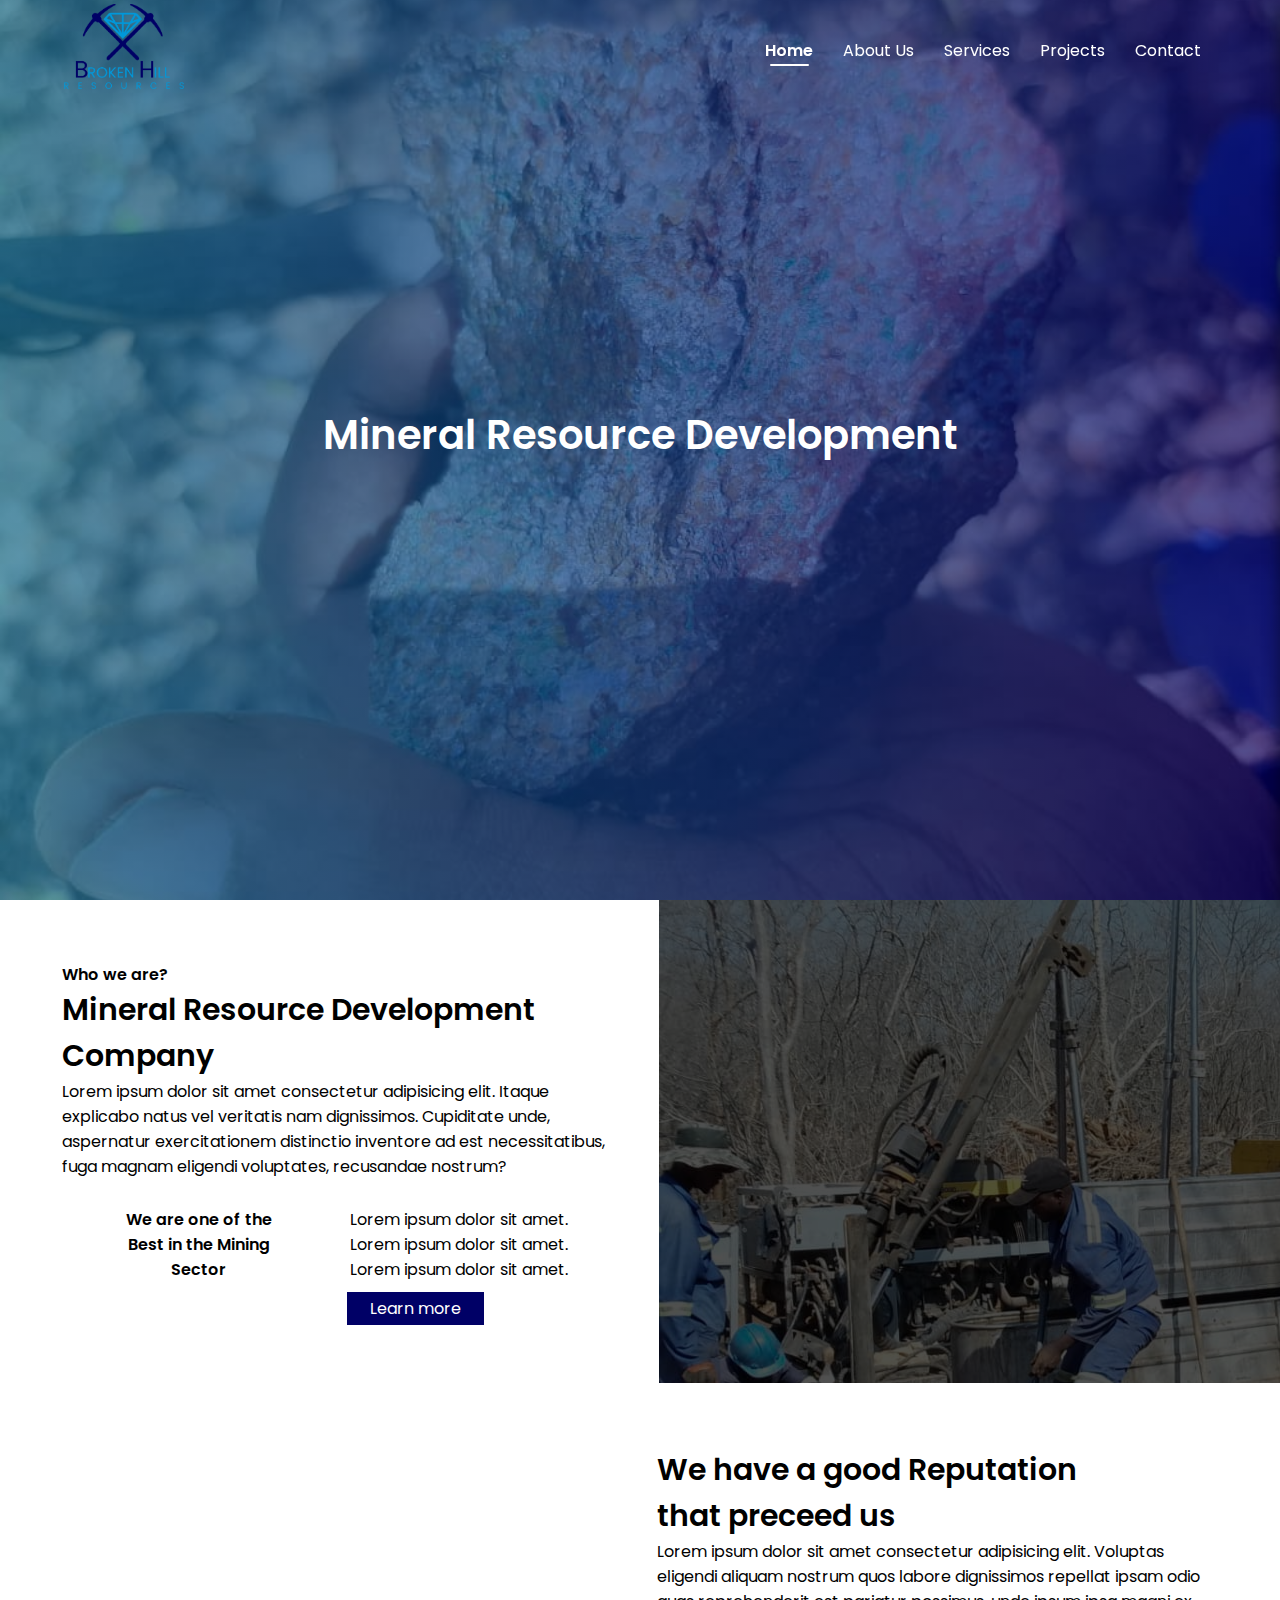
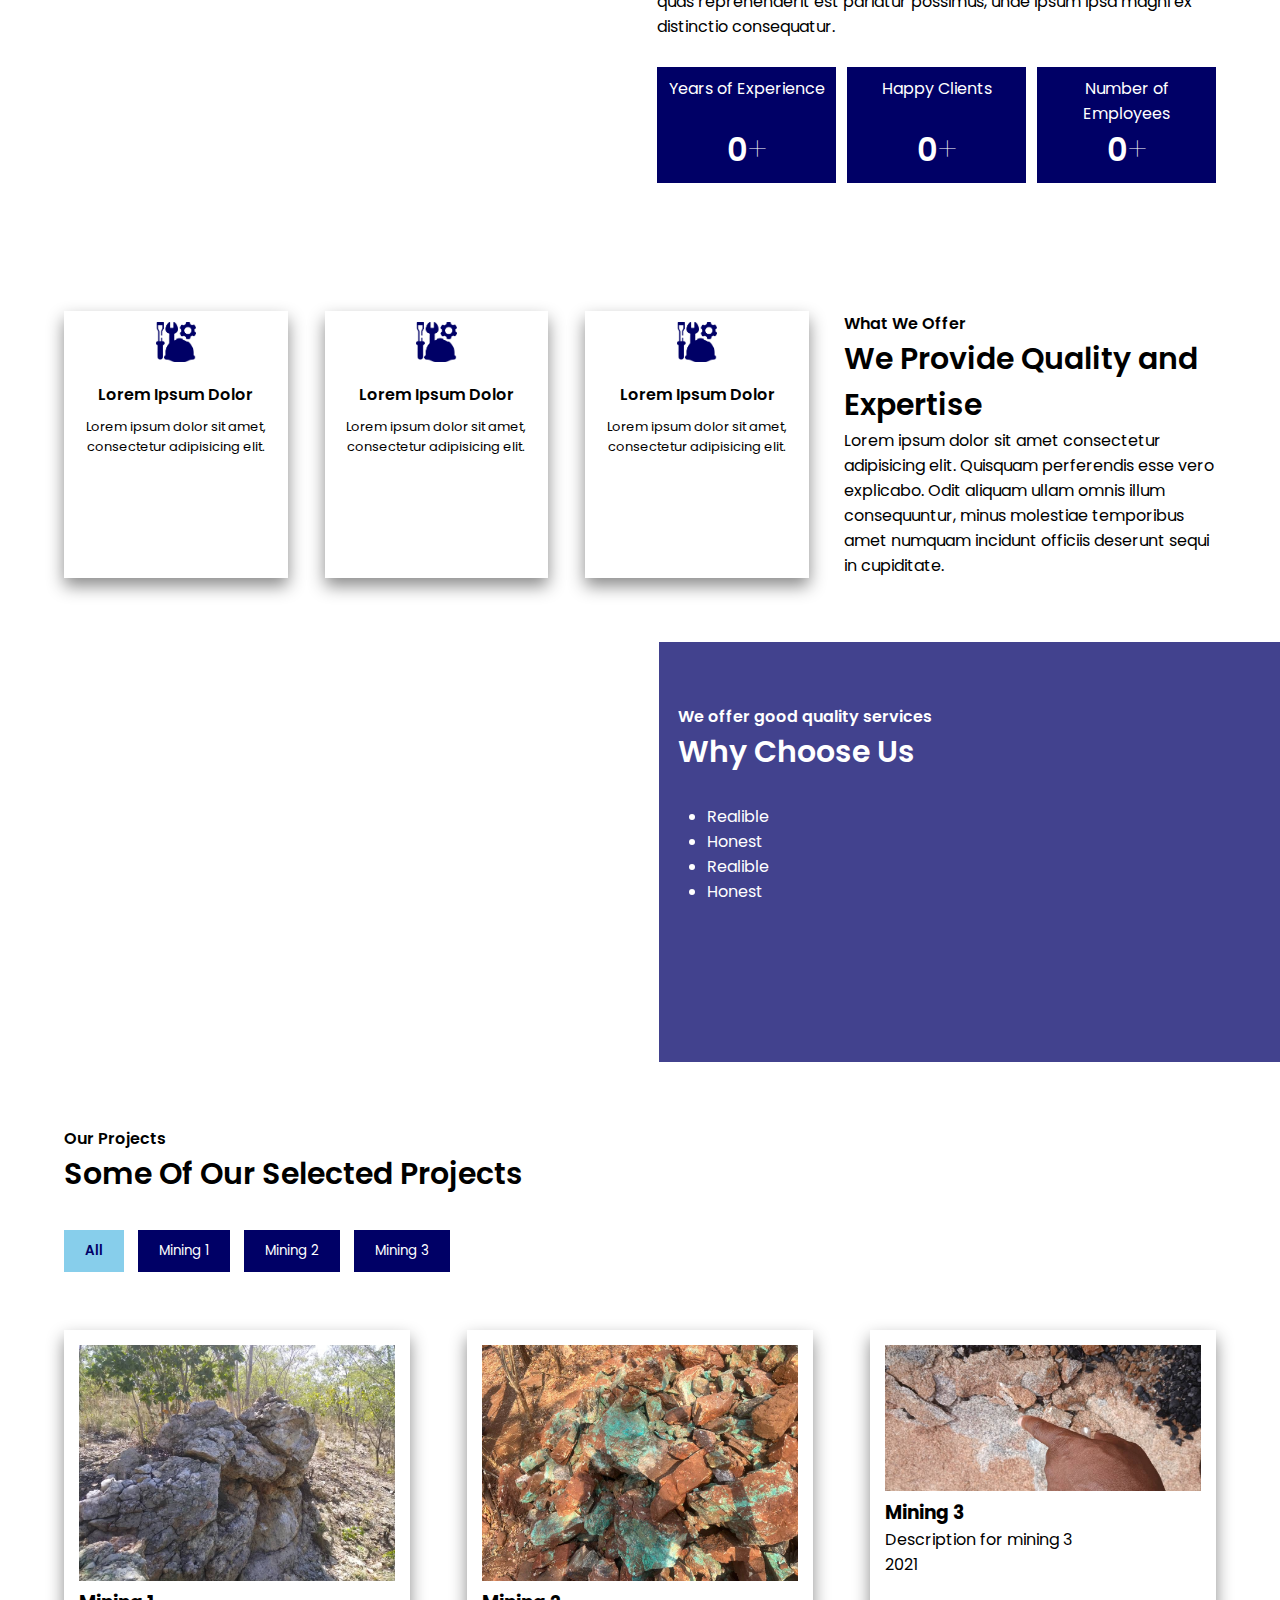
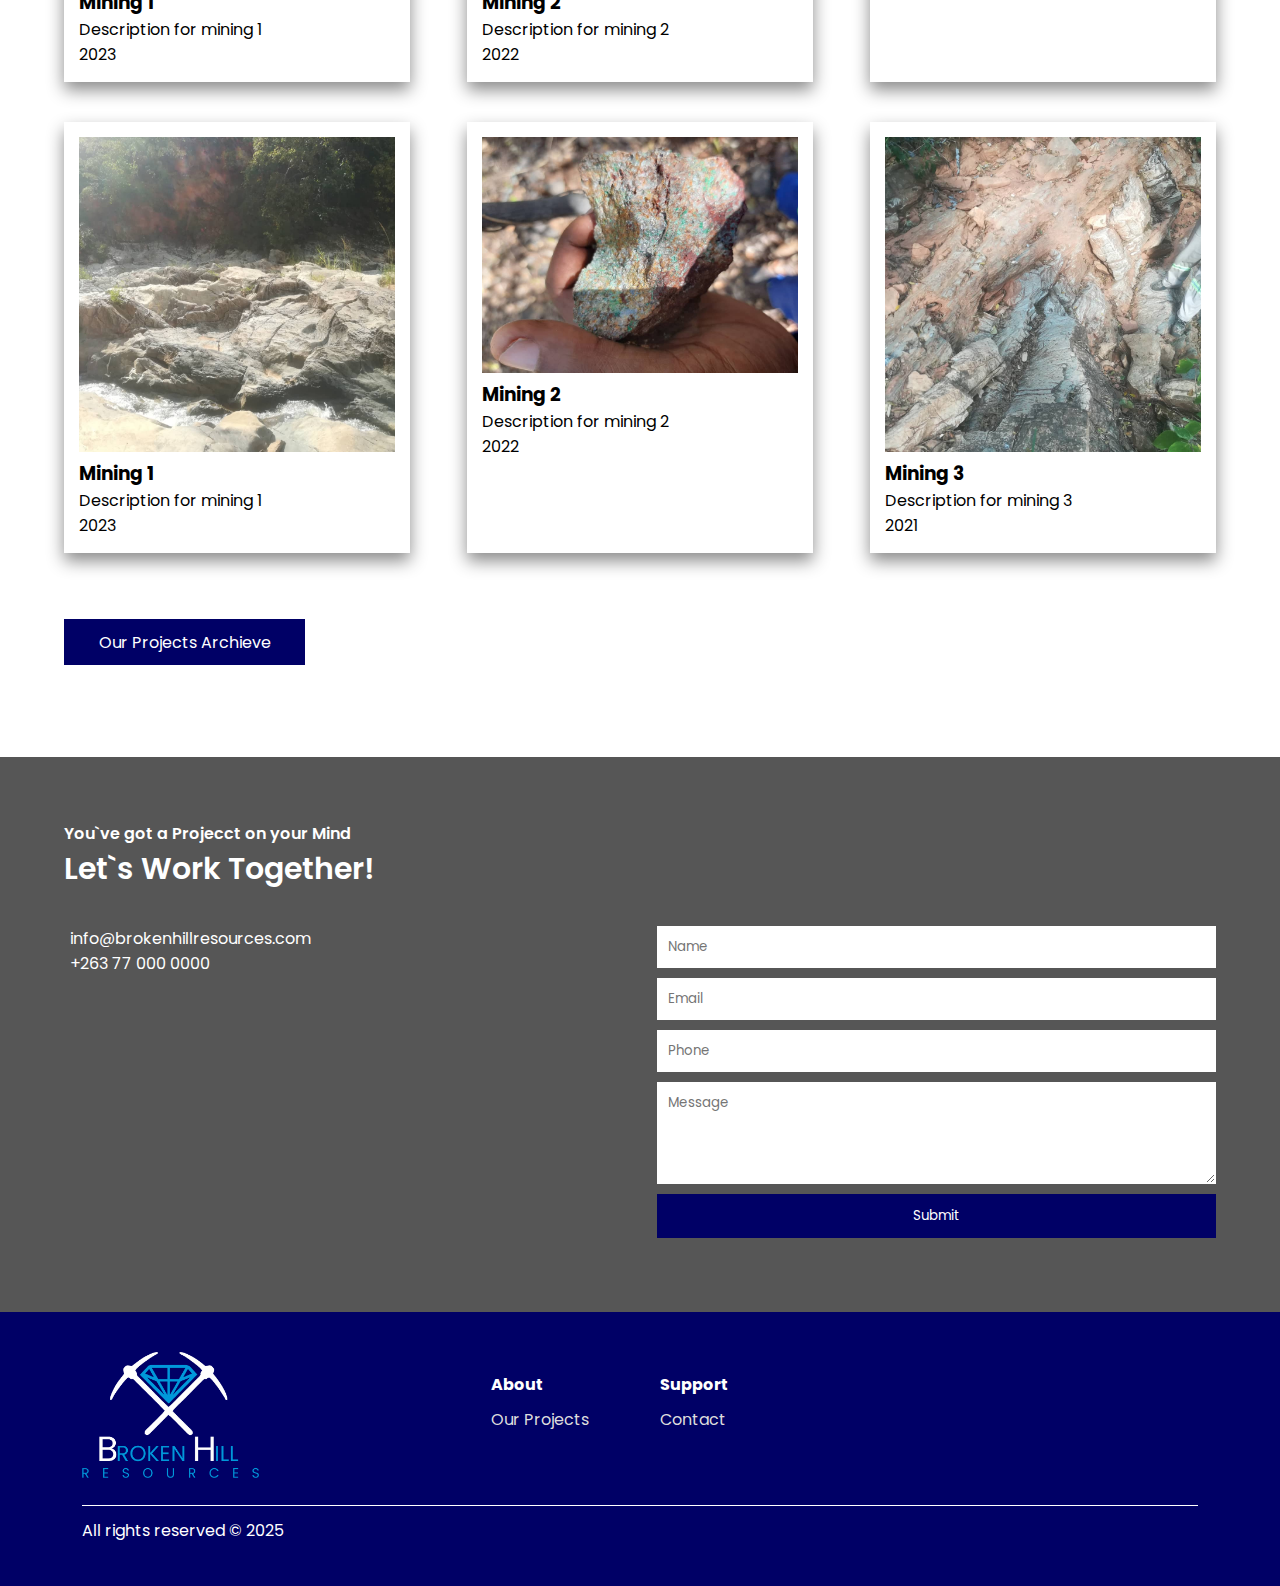
==== index.html @ bfe9fa20 "Initial commit" ====
<!DOCTYPE html>
<html lang="en">
<head>
    <meta charset="UTF-8">
    <meta name="viewport" content="width=device-width, initial-scale=1.0">
    <title>Broken Hill Resources</title>
    <link rel="stylesheet" href="./stylesheets/style.css">
    <link rel="stylesheet" href="https://cdnjs.cloudflare.com/ajax/libs/font-awesome/6.5.2/css/all.min.css" integrity="sha512-SnH5WK+bZxgPHs44uWIX+LLJAJ9/2PkPKZ5QiAj6Ta86w+fsb2TkcmfRyVX3pBnMFcV7oQPJkl9QevSCWr3W6A==" crossorigin="anonymous" referrerpolicy="no-referrer" />
    <link href="https://fonts.googleapis.com/css2?family=Poppins:ital,wght@0,100;0,200;0,300;0,400;0,500;0,600;0,700;0,800;0,900;1,100;1,200;1,300;1,400;1,500;1,600;1,700;1,800;1,900&display=swap" rel="stylesheet">
</head>
<body>
    <!-- Pre-Loader -->
    <div id="preloader">
        <div class="pulse"></div>
    </div>

    <!-- Navigation Bar -->
    <header>
        <div class="logo"><a href="./index.html"><img class="logo_img" src="./assets/images/Brocken Hills Resources-2.png" alt=""></a></div>
            <ul class="main_nav">
                <li><a href="./index.html" class="active_nav">Home</a></li>
                <li><a href="./about.html">About Us</a></li>
                <li><a href="./services.html">Services</a></li>
                <li><a href="./projects.html">Projects</a></li>
                <li><a href="./contact.html">Contact</a></li>
            </ul>
            <!-- Off Screen Menu -->
             <div class="offScreenMenu">
                <ul>
                    <li><a href="./index.html" class="active_nav_ham">Home</a></li>
                    &nbsp;
                    <li><a href="./about.html">About Us</a></li>
                    &nbsp;
                    <li><a href="./services.html">Services</a></li>
                    &nbsp;
                    <li><a href="./projects.html">Projects</a></li>
                    &nbsp;
                    <li><a href="./contact.html">Contact</a></li>
                </ul>
             </div>
            <!-- Ham Menu Icon-->
            <div class="menu">
                <span></span>
                <span></span>
                <span></span>
            </div>
    </header>

    <!-- Hero Section -->
    <section class="home">
        <div class="overlay"></div>
        <img decoding="async" class="img-slide active" src="./assets/images/IMG-20250130-WA0073.jpg" >
        <img decoding="async" class="img-slide" src="./assets/images/IMG-20250130-WA0062.jpg" >
        <img decoding="async" class="img-slide" src="./assets/images/IMG-20250130-WA0053.jpg" >
        
        <div class="home_text_container">
            <p class="hero_par_head">Mineral Resource Development</p>
        </div>

        <div class="media-icons">
            <a href="#"><i class="fa-brands fa-square-facebook"></i></a>
            <a href="#"><i class="fa-brands fa-square-instagram"></i></a>
            <a href="#"><i class="fa-brands fa-square-x-twitter"></i></a>
            <a href="#"><i class="fa-brands fa-linkedin"></i></a>
        </div>
        <div class="slider-navigation">
            <div class="nav-btn active"></div>
            <div class="nav-btn"></div>
            <div class="nav-btn"></div>
        </div>
    </section>

    <!-- About Us -->
    <section id="about_section">
            <div class="about_grid_container">
                <div class="about_text_container">
                    <p class="about_head">Who we are?</p>
                    <p class="about_big_typo overall_heads">Mineral Resource Development Company</p>
                    <p class="about_brief">Lorem ipsum dolor sit amet consectetur adipisicing elit. Itaque explicabo natus vel veritatis nam dignissimos. Cupiditate unde, aspernatur exercitationem distinctio inventore ad est necessitatibus, fuga magnam eligendi voluptates, recusandae nostrum?</p>
                    <div class="about_about_grid_container">
                        <div class="about_award_container">
                            <i class="fa-solid fa-award"></i>
                            <p class="award_text">We are one of the Best in the Mining Sector</p>
                        </div>
                        <div class="about_about_text_container">
                                <p class="ticked"><i class="fa-solid fa-square-check"></i> Lorem ipsum dolor sit amet.</p>
                                <p class="ticked"><i class="fa-solid fa-square-check"></i> Lorem ipsum dolor sit amet.</p>
                                <p class="ticked ticked_last"><i class="fa-solid fa-square-check"></i> Lorem ipsum dolor sit amet.</p>

                                <a class="about_learn_more" href="./about.html">Learn more</a>
                        </div>
                    </div>
                </div>
                <div class="about_image_container">
                    <div class="overlay_about_image"></div>
                </div>
            </div>


            <!-- Reputation -->
             <div class="reputation_container">
                <div class="reputation_grid_container">
                    <div class="reputation_locations_container">
                        <img src="./assets/images/World Map.png" alt="">
                    </div>
                    <div class="reputation_text_container">
                        <p class="reputation_head overall_heads">We have a good Reputation that preceed us</p>
                        <p class="reputation_par">Lorem ipsum dolor sit amet consectetur adipisicing elit. Voluptas eligendi aliquam nostrum quos labore dignissimos repellat ipsam odio quas reprehenderit est pariatur possimus, unde ipsum ipsa magni ex distinctio consequatur.</p>
                        <!-- Counter -->
                        <div class="counter_container">
                            <div class="years_exp_container counter" data-target="5">
                                <p class="number_head">Years of Experience</p>
                                <p class="number_display"><span class="number_counter">0</span><span class="plus_sign">+</span></p>
                            </div>
                            <div class="happy_clients_container counter" data-target="25">
                                <p class="number_head">Happy Clients</p>
                                <p class="number_display"><span class="number_counter">0</span><span class="plus_sign">+</span></p>
                            </div>
                            <div class="employees_employed_container counter" data-target="5">
                                <p class="number_head">Number of Employees</p>
                                <p class="number_display"><span class="number_counter">0</span><span class="plus_sign">+</span></p>
                            </div>
                        </div>               
                    </div>
                </div>
             </div>
    </section>

    <!-- Services -->
     <section id="services">
       <div class="overall_container">
           <div class="services_grid_container">
               
               <div class="services_text_container to_be_displayed">
                   <p class="services_head">What We Offer</p>
                   <p class="services_big_typo overall_heads">We Provide Quality and Expertise</p>
                   <p class="services_par">Lorem ipsum dolor sit amet consectetur adipisicing elit. Quisquam perferendis esse vero explicabo. Odit aliquam ullam omnis illum consequuntur, minus molestiae temporibus amet numquam incidunt officiis deserunt sequi in cupiditate.</p>
               </div>
               <div class="services_cards_grid_container">
                   <div class="service_card_container">
                       <img class="service_card_img" src="./assets/icons/helmet.png" alt="">
                       <p class="service_card_head">Lorem Ipsum Dolor</p>
                       <p class="service_card_par">Lorem ipsum dolor sit amet, consectetur adipisicing elit.</p>
                   </div>
                   <div class="service_card_container">
                       <img class="service_card_img" src="./assets/icons/helmet.png" alt="">
                       <p class="service_card_head">Lorem Ipsum Dolor</p>
                       <p class="service_card_par">Lorem ipsum dolor sit amet, consectetur adipisicing elit.</p>
                   </div>
                   <div class="service_card_container">
                       <img class="service_card_img" src="./assets/icons/helmet.png" alt="">
                       <p class="service_card_head">Lorem Ipsum Dolor</p>
                       <p class="service_card_par">Lorem ipsum dolor sit amet, consectetur adipisicing elit.</p>
                   </div>
                   <!-- <div class="service_card_container">
                       <img class="service_card_img" src="./assets/icons/water-pipe.png" alt="">
                       <p class="service_card_head">Hydraulic Structures & Hydrology</p>
                       <p class="service_card_par">Lorem ipsum dolor sit amet, consectetur adipisicing elit.</p>
                   </div>
                   <div class="service_card_container">
                       <img class="service_card_img" src="./assets/icons/water.png" alt="">
                       <p class="service_card_head">Water Supply & Sanitation System</p>
                       <p class="service_card_par">Lorem ipsum dolor sit amet, consectetur adipisicing elit.</p>
                   </div>
                   <a href="./services.html" class="what_can_we_do_for_you">
                       <div class="service_card_container">
                           <img class="service_card_img" src="./assets/icons/question-mark.png" alt="">
                           <p class="service_card_head">What can we <br>do for you?</p>
                           <p class="service_card_par">Lorem ipsum dolor sit amet, consectetur adipisicing elit.</p>
                       </div>
                   </a> -->
               </div>
               <div class="services_text_container to_be_none">
                   <p class="services_head">What We Offer</p>
                   <p class="services_big_typo overall_heads">We Provide Quality and Expertise</p>
                   <p class="services_par">Lorem ipsum dolor sit amet consectetur adipisicing elit. Quisquam perferendis esse vero explicabo. Odit aliquam ullam omnis illum consequuntur, minus molestiae temporibus amet numquam incidunt officiis deserunt sequi in cupiditate.</p>
               </div>
           </div>
       </div>  
     </section>

     <!-- Why Choose Us -->
     <section id="why_choose_us">
        <div class="why_choose_us_grid_container">
            <div class="empty_container">
                <img src="./assets/images/hero-2.jpg" alt="">
            </div>
            <div class="why_choose_us_content_container">
                <p class="why_choose_us_head">We offer good quality services</p>
                <p class="why_choose_us_big_typo overall_heads">Why Choose Us</p>

                <ul class="why_choose_us_list">
                    <li>Realible</li>
                    <li>Honest</li>
                    <li>Realible</li>
                    <li>Honest</li>
                </ul>
            </div>
        </div>
     </section>

     <!-- Our Projects -->
      <section id="our_projects">
        <div class="overall_container">
            <div class="projects_projects">
                <p class="projects_head_small">Our Projects</p>
                <p class="projects_head overall_heads">Some Of Our Selected Projects</p>
                <!-- Filter Buttons -->
                <div class="filter-buttons">
                    <button id="all" class="filter-btn active" onclick="filterProjects('All', 'all')">All</button>
                    <button id="mining 1" class="filter-btn" onclick="filterProjects('Mining 1', 'mining 1')">Mining 1</button>
                    <button id="mining 2" class="filter-btn" onclick="filterProjects('Mining 2', 'mining 2')">Mining 2</button>
                    <button id="mining 3" class="filter-btn" onclick="filterProjects('Mining 3', 'mining 3')">Mining 3</button>
                </div>
                <!-- Projects Grid -->
                <div class="projects-grid">
                  <div class="project-card" data-category="Mining 1">
                    <div class="project_img_container">
                        <img src="./assets/images/IMG-20250130-WA0062.jpg" alt="Mining 1 Project">
                    </div>
                    <h3>Mining 1</h3>
                    <p>Description for mining 1</p>
                    <span>2023</span>
                  </div>
                  <div class="project-card" data-category="Mining 2">
                    <div class="project_img_container">
                        <img src="./assets/images/IMG-20250130-WA0053.jpg" alt="Mining 2 Project">
                    </div>
                    <h3>Mining 2</h3>
                    <p>Description for mining 2</p>
                    <span>2022</span>
                  </div>
                  <div class="project-card" data-category="Mining 3">
                    <div class="project_img_container">
                        <img src="./assets/images/IMG-20250130-WA0040.jpg" alt="Mining 3 Project">
                    </div>
                    <h3>Mining 3</h3>
                    <p>Description for mining 3</p>
                    <span>2021</span>
                  </div>
                  <div class="project-card" data-category="Mining 1">
                    <div class="project_img_container">
                        <img src="./assets/images/IMG-20250130-WA0064.jpg" alt="Mining 1 Project">
                    </div>
                    <h3>Mining 1</h3>
                    <p>Description for mining 1</p>
                    <span>2023</span>
                  </div>
                  <div class="project-card" data-category="Mining 2">
                    <div class="project_img_container">
                        <img src="./assets/images/IMG-20250130-WA0073.jpg" alt="Mining 2 Project">
                    </div>
                    <h3>Mining 2</h3>
                    <p>Description for mining 2</p>
                    <span>2022</span>
                  </div>
                  <div class="project-card" data-category="Mining 3">
                    <div class="project_img_container">
                        <img src="./assets/images/IMG-20250130-WA0065.jpg" alt="Mining 3 Project">
                    </div>
                    <h3>Mining 3</h3>
                    <p>Description for mining 3</p>
                    <span>2021</span>
                  </div>
                </div>
            </div>
            <div class="projects_archieve">
                <a href="./projects.html" class="projects_archieve_btn">Our Projects Archieve</a>
            </div>
        </div>
      </section>

       <!-- Contact -->
        <section id="contact_section">
            <div class="contact_container">
                <div class="overall_container">
                    <div class="contact_section_head">
                        <p class="projects_head_small contact_text">You`ve got a Projecct on your Mind</p>
                        <p class="projects_head overall_heads contact_text">Let`s Work Together!</p>
                    </div>
                    <div class="contact_grid_container">
                        <div class="contact_details">
                            <a href="malito:info@brokenhillresources.com"><i class="fa-solid fa-envelope"></i>info@brokenhillresources.com</a>
                            <a href="tel:+263775458638"><i class="fa-solid fa-phone"></i>+263 77 000 0000</a>
                        </div>
                        <div class="contact_form_container">
                            <form id="contact_form" class="contact_form">
                                <input type="text" id="name" required placeholder="Name">
                                <input type="email" id="email" required placeholder="Email">
                                <input type="number" id="phone" required  placeholder="Phone">
                                <textarea id="message" rows="4" required placeholder="Message"></textarea>
                                <button type="submit">Submit</button>
                            </form>
                        </div>
                    </div>
                </div>
            </div>
        </section>

        <!-- Footer -->
        <footer class="footer-container">
            <div class="overall_container">
                <div class="footer_grid">
                    <div class="footer_logo">
                        <img src="./assets/images/Brocken Hills Resources-2-footer.png" alt="">
                    </div>
                    <div class="footer-content">
                        <div class="footer-links">
                            <div class="column">
                                <h4>About</h4>
                                <a href="./projects.html">Our Projects</a>
                            </div>
                            <div class="column">
                                <h4>Support</h4>
                                <a href="./contact.html">Contact</a>
                            </div>
                        </div>
                    </div>
                
                </div>
                <div class="footer-bottom">
                    <p>All rights reserved © 2025</p>
                    <div class="social-icons">
                        <a href=""><i class="fa-solid fa-envelope"></i></a>
                        <a href="#"><i class="fab fa-square-facebook"></i></a>
                        <a href="#"><i class="fab fa-square-instagram"></i></a>
                        <a href="#"><i class="fab fa-square-x-twitter"></i></a>
                        <a href="#"><i class="fab fa-linkedin"></i></a>
                    </div>
                </div>
            </div>
        </footer>




    <script src="./js/main.js"></script>
</body>
</html>
---- stylesheets/style.css ----
*{
    margin: 0;
    padding: 0;
    box-sizing: border-box;
    text-decoration: none;
    list-style: none;
    font-family: "Poppins", serif;
    scroll-behavior: smooth;
}

a{
    text-decoration: none;
}

/* Pre-Loader */
#preloader {
    position: fixed;
    top: 0;
    left: 0;
    width: 100%;
    height: 100%;
    background-color: #000066; /* You can change the background color */
    display: flex;
    justify-content: center;
    align-items: center;
    z-index: 9999; /* Make sure it appears above other elements */
    transition: opacity 0.5s ease; /* Transition for fade-out effect */
}

/* Pulse animation */
.pulse {
    width: 50px; /* Size of the pulse */
    height: 50px; /* Size of the pulse */
    border-radius: 50%;
    background-color: #ffffff; /* Color of the pulse */
    animation: pulse-animation 1s infinite;
}

@keyframes pulse-animation {
    0% {
        transform: scale(1);
        opacity: 1;
    }
    50% {
        transform: scale(1.5);
        opacity: 0.5;
    }
    100% {
        transform: scale(1);
        opacity: 1;
    }
}

/* Class to hide the preloader */
.preloader_hidden {
    opacity: 0; /* Fade out effect */
}

header{
    width:100%;
    height: 100px;
    display: flex;
    justify-content: space-between;
    align-items: center;
    position: fixed;
    z-index: 1000;
    transition: all 1s ease-in-out;
}

/* Sticky NavBar */
header.sticky{
    height: 85px;
    background-color: #ffffff;
    box-shadow: 0px 8px 16px 0px rgba(0, 0, 0, 0.459);
}


header.sticky .logo_img{
    width: 100px;

    
    @media(max-width:420px){
        width: 60px;
    }

    @media(max-width:350px){
        width: 40px;
    }
}
header.sticky .main_nav li a{
    color: #000066;
}

header.sticky .main_nav li .active_nav{
    font-weight: 600;
    color: #000066;
}

header.sticky .main_nav li a::after{
    background-color: #000066;
}

header.sticky .menu{
    margin-top: -0.5%;
}

header.sticky .menu span{
    background-color: #000066;
}


header .logo{
    flex: 1;
    margin-left: 5%;
}

.logo_img{
    width: 120px;
    transition: all 1s ease-in-out;

    @media(max-width:420px){
        width: 80px;
    }

    @media(max-width:350px){
        width: 50px;
    }
}

header .main_nav {
    flex:2;
    display: flex;
    justify-content: flex-end;
    margin-right: 5%;
}

header .main_nav li{
    list-style: none;
}

header .main_nav li a{
    color: #ffffff;
    text-decoration: none;
    padding: 0px 15px;
    transition: 0.7s ease-in-out;
    position: relative;

    @media(max-width:900px){
        display: none;
    }
}

header .main_nav li a::after{
    content: "";
    width: 0px;
    height: 2px;
    border-radius: 20px;
    background-color: #ffffff;
    position: absolute;
    left: 0;
    margin-left: 25%;
    bottom: -4px;
    transition: 0.5s ease-in-out;
}

header .main_nav li .active_nav{
    font-weight: 600;
    color: #ffffff;
}

header .main_nav li .active_nav::after{
    width: 50%;
}

header .main_nav li a:hover::after{
    width: 50%;
}

header .main_nav li i{
    font-size: 25px;
}

/* Ham Menu */
.menu{
    cursor: pointer;
    height: 40px;
    width: 35px;
    margin-left: 90%;
    margin-top: -3%;
    position: absolute;
    display: none;

    @media(max-width:900px){
        display: flex;
        z-index: 20;
    }

    @media(max-width:520px){
        margin-left: 85%;
    }

    @media(max-width:420px){
        margin-left: 80%;
    }
}


.menu span{
    height: 3.5px;
    width: 85%;
    background-color: skyblue;
    border-radius: 25px;
    position: absolute;
    left: 50%;
    top: 50%;
    transform: translate(-50%, -50%);
    transition: .3s ease;
}

.menu:hover span:nth-child(1){
    top: 30%;
}

.menu:hover span:nth-child(3){
    top: 70%;
}

.menu span:nth-child(1){
    top: 25%;
}

.menu span:nth-child(3){
    top: 75%;
}

.menu.active span {
    background-color: skyblue;
}

.menu.active span:nth-child(1){
    top: 7%;
    width: 30px;
    left: 93%;
    position: fixed;
    transform: translate(-50%, -50%) rotate(45deg);

    @media(max-width:520px){
        top: 8%;
        left: 88%;
    }

    @media(max-width:420px){
        top: 7%;
        left: 85%;
    }
}

.menu.active span:nth-child(2){
    opacity: 0;
}

.menu.active span:nth-child(3){
    top: 7%;
    left: 93%;
    width: 30px;
    position: fixed;
    transform: translate(-50%, -50%) rotate(-45deg);
    
    @media(max-width:520px){
        top: 8%;
        left: 88%;
    }

    @media(max-width:420px){
        top: 7%;
        left: 85%;
    }
}


/* Off Screen Menu */
.offScreenMenu{
    background-color: #ffffff;
    height: 100vh;
    width: 50%;
    z-index: 20;
    max-width: 450px;
    position: fixed;
    box-shadow: 0px 8px 16px 0px rgba(0, 0, 0, 0.459);
    top: 0;
    right: -450px;
    display: flex;
    flex-direction: column;
    overflow-y: hidden;
    align-items: center;    
    justify-content: center;
    text-align: center;
    font-size: 15px;
    transition: .3s ease;

    @media(max-width:420px){
        width: 70%;
    }

    @media(max-width:300px){
        width: 100%;
    }
}

.offScreenMenu.active{
    right: 0;
}

.offScreenMenu{
    li{

        a{
            color: #000066;
            transition: 0.5s ease-in-out;
            text-decoration: none;
        }
    }
}

.offScreenMenu{
    .profile_links{
        display: flex;
        justify-content: center;
        a{
            i{
                font-size: 30px;
            }
        }
    }
}

.offScreenMenu{
    ul{
        li{
            .active_nav_ham{
                font-weight: 600;
            }
        }
    }
}

.offScreenMenu{
    ul{
        li{
            a:hover{
                color: skyblue;
            }
        }
    }
}

/* Hero Section */
.home {
    position: relative;
    padding: 0 5%;
    width: 100%;
    height: 100vh;
    display: flex;
    justify-content: center;
    flex-direction: column;
    background: #000066;
}

.home:before{
    z-index: 777;
    content: '';
    position: absolute;
    background: rgba(251, 3, 3, 0.034);
    width: 100%;
    height: 100%;
    top: 0;
    left: 0;
}

.home .content{
    z-index: 888;
    color: #fff;
    width: 70%;
    margin-top: 50px;
    display: none;
}

.home .content.active{
    display: block;
}


.home .content a{
    background: #ffffff;
    padding: 1% 3%;
    color: #000066;
    font-size: 1.1em;
    font-weight: 500;
    text-decoration: none;
    border-radius: 2px;
    transition: 0.5s ease-in-out;

    @media(max-width:630px){
        padding: 2% 4%;
    }

    @media(max-width:460px){
        padding: 2% 6%;
    }

    @media(max-width:370px){
        padding: 2% 8%;
    }
}

.home .content a:hover{
    background: #000066;
    color: #fff;
    transform: scale(1.3);
}

.home_text_container{
    display: flex;
    justify-content: center;
    text-align: center;
}

.hero_par_head{
    z-index: 888;
    position: absolute;
    color: #ffffff;
    font-size: 40px;
    font-weight: 600;
    margin-bottom: 5%;

    @media(max-width:500px){
        font-size: 30px;
        width: 60%;
    }
}

.home .media-icons{
    z-index: 888;
    position: absolute;
    right: 30px;
    display: flex;
    flex-direction: column;
    transition: 0.5s ease;

    @media(max-width:330px){
        display: none;
    }
}

.home .media-icons a{
    color: #fff;
    font-size: 1.6em;
    transition: 0.3s ease;
}

.home .media-icons a:not(:last-child){
    margin-bottom: 20px;
}

.home .media-icons a:hover{
    transform: scale(1.3);
}

.home img{
    z-index: 000;
    position: absolute;
    top: 0;
    left: 0;
    width: 100%;
    height: 100%;
    object-fit: cover;
}

.slider-navigation{
    opacity: 0;
    z-index: 888;
    position: relative;
    display: flex;
    transform: translateY(80px);
    margin-top: 7%;
}

.slider-navigation .nav-btn{
    width: 10px;
    height: 10px;
    background: #fff;
    border-radius: 500px;
    cursor: pointer;
    transition: 0.3s ease;
}

.slider-navigation .nav-btn.active{
    background: skyblue;
    width: 40px;
}

.slider-navigation .nav-btn:not(:last-child){
    margin-right: 15px;
}

.slider-navigation .nav-btn:hover{
    transform: scale(1.2);
}

.img-slide{
    position: absolute;
    width: 100%;
    clip-path: circle(0% at 0 50%);
}

.img-slide.active{
    clip-path: circle(150% at 0 50%);
    transition: 2s ease;
    transition-property: clip-path;
}

.overlay {
    position: absolute;
    top: 0;
    left: 0;
    width: 100%;
    height: 100%;
    height: 100vh;
    background: linear-gradient(270deg, #000066ad, rgba(5, 105, 145, 0.658));
    z-index: 777;
}


@media (max-width: 1040px){
    .home .media-icons{
        right: 15px;
    }
}

.hero_heads{
    font-size: 40px;
    font-weight: 600;
    margin-bottom: 5%;
}

.hero_par{
    margin-bottom: 5%;
    font-size: 20px;
}


/* About Us */
#about_us{
    width: 100%;
    height: 100vh;
}

.about_grid_container{
    display: grid;
    grid-template-columns: repeat(2, 1fr);
    gap: 3%;

    @media(max-width:840px){
        grid-template-columns: 1fr;
        gap: 5%;
    }
}

.about_head{
    font-weight: 600;
}

.about_big_typo{
    font-weight: 600;
    font-size: 30px;
}

.about_about_grid_container{
    display: grid;
    grid-template-columns: repeat(2, 1fr);
    gap: 2%;
    margin-top: 5%;

    @media(max-width:1120px){
        grid-template-columns: 1fr;
    }
    
    @media(max-width:840px){
        grid-template-columns: repeat(2, 1fr);
    }

    @media(max-width:520px){
        grid-template-columns: 1fr;
    }
}

.about_text_container{
    margin: 10% 0 10% 10%;
    
    @media(max-width:840px){
        margin: 10% 10% 10% 10%;
    }
}

.about_award_container{
    display: flex;
    flex-direction: column;
    align-items: center;

    i{
        font-size: 50px;
        color: #000066;
    }
}

.award_text{
    font-weight: 600;
    width: 60%;
    text-align: center;
}

.ticked{
    display: flex;
    align-items: center;

    i{
        margin-right: 1%;
        color: #000066;
    }
}

.ticked_last{
    margin-bottom: 5%;
}

.about_learn_more{
    border: none;
    background: #000066;
    padding: 1.5% 8%;
    color: #ffffff;
    border: 1px solid transparent;
    transition: 0.5s ease-in-out;

    @media(max-width:630px){
        padding: 3% 5%;
    }

    @media(max-width:520px){
        padding: 2% 4%;
    }
}

.about_learn_more:hover{
    background: transparent;
    color: #000066;
    border: 1px solid #000066;
}

.about_image_container{
    width: 100%;
    background-image: url(../assets/images/IMG-20250130-WA0060.jpg);
}

.overlay_about_image {
    width: 100%;
    height: 100%;
    background: rgba(0, 0, 0, 0.685);
    z-index: 777;
}

/* Reputation */
.reputation_container{
    margin: 5% 5%;

    @media(max-width:840px){
        margin: 10% 0 5% 0;
    }

    @media(max-width:450px){
        margin: 15% 0 5% 0;
    }

    @media(max-width:320px){
        margin: 20% 0 5% 0;
    }
}

.reputation_locations_container{
    width: 100%;
    opacity: 0;

    img{
        width: 100%;
    }
}

.reputation_head{
    font-weight: 600;
    font-size: 30px;
    width: 80%;

    @media(max-width:490px){
        width: 100%;
    }

    @media(max-width:330px){
        font-size: 20px;
    }
}

.reputation_grid_container{
    display: grid;
    grid-template-columns: repeat(2, 1fr);
    gap: 3%;

    @media(max-width:840px){
        grid-template-columns: 1fr;
        margin: 0 5%;
    }
}

.counter_container{
    margin-top: 5%;
    display: grid;
    grid-template-columns: repeat(3, 1fr);
    gap: 2%;

    @media(max-width:450px){
        grid-template-columns: repeat(1, 1fr);
        gap: 5%;
    }
}


.counter {
    padding: 5%;
    text-align: center;
    background-color: #000066;
    color: #ffffff;
    display: flex;
    flex-direction: column;
    justify-content: space-between;
}

.number_display {
    font-size: 32px;
    font-weight: 600;
}

.plus_sign{
    font-weight: 100;
}

/* Services */
#services{
    padding: 5% 0;

    @media(max-width:700px){
        padding: 10% 0 15% 0;
    }

    @media(max-width:400px){
        padding: 10% 0 60% 0;
    }
}

.services_grid_container{
    display: grid;
    grid-template-columns: 1fr 0.5fr;
    gap: 3%;

    @media(max-width:1100px){
        grid-template-columns: 1fr;
    }
}

.services_text_container{
    display: flex;
    flex-direction: column;
    justify-content: center;
}

.services_head{
    font-weight: 600;

    @media(max-width:450px){
        margin-top: 10%;
    }
}

.services_big_typo{
    font-weight: 600;
    font-size: 30px;
}

.services_learn_more_btn_container{
    margin-top: 5%;
}

.to_be_none{
    @media(max-width:1100px){
        display: none;
    }
}

.to_be_displayed{
    display: none;

    @media(max-width:1000px){
        display: flex;
    }
}

/* Service Cards */
.services_cards_grid_container{
    display: grid;
    grid-template-columns: repeat(3, 1fr);
    gap: 5%;
    text-align: center;

    @media(max-width:700px){
        margin-top: 5%;
    }    

    @media(max-width:570px){
        grid-template-columns: 1fr 1fr;
    } 

    @media(max-width:400px){
        grid-template-columns: 1fr;
    }
}

.service_card_container{
    display: flex;
    flex-direction: column;
    align-items: center;
    background-color: #ffffff;
    box-shadow: 0px 8px 16px 0px rgba(0, 0, 0, 0.459);
    padding: 5% 5%;
    cursor: pointer;
    transition: all 0.5s ease-in-out;
}


.service_card_container:hover{
    transform: translateY(-8px);
}

.service_card_img{
    width: 20%;
    margin-bottom: 10%;
}

.service_card_head{
    font-weight: 600;
    margin-bottom: 5%;
}

.service_card_par{
    font-size: 13px;
    margin-bottom: 8%;
}

.service_card_container a{
    padding: 2%;
    border-radius: 500px;
    border: 1px solid #000066;
    display: flex;
    justify-content: center;
    transition: 0.5s ease-in-out;
}

.service_card_container a i{
    color: #000066;
    transition: 0.5s ease-in-out;
}

.service_card_container a:hover{
    background-color: #000066;
}
 
.service_card_container a:hover i{
    color: #ffffff;
}
.what_can_we_do_for_you{
    color: #000;
}

/* Why Choose Us */
#why_choose_us{
    background-image: url(../assets/images/IMG-20250130-WA0073.jpg);
    background-position: center;
    background-size: cover;
    background-attachment: fixed;
}

.why_choose_us_grid_container{
    display: grid;
    grid-template-columns: repeat(2, 1fr);
    gap: 3%;

    @media(max-width:700px){
        grid-template-columns: 0.5fr 1fr;
    }

    @media(max-width:530px){
        grid-template-columns: 1fr;
        gap: 0;
    }
}

.empty_container{
    width: 100%;

    img{
        width: 100%;
        opacity: 0;
    }
}

.why_choose_us_content_container{
    background-color: #000066bd;
    padding: 10% 3%;
}

.why_choose_us_head{
    color: #ffffff;
    font-weight: 600;

    @media(max-width:330px){
        font-size: 15px;
    }
}

.why_choose_us_big_typo{
    font-weight: 600;
    font-size: 30px;
    color: #ffffff;
}

.why_choose_us_list{
    margin: 5% 0 0 5%;

    @media(max-width:330px){
        margin: 5% 0 0 10%;
    }

    li{
        list-style: disc;
        color: #ffffff;
    }
}

/* Our Projects */
#our_projects{
    padding: 5% 0;
}

.projects_head_small{
    font-weight: 600;
}

.projects_head{
    font-weight: 800;
    font-size: 30px;
}

.projects-grid {
    display: grid;
    grid-template-columns: repeat(3, 1fr);
    gap: 5%;
    margin-top: 5%;

    @media(max-width:820px){
        grid-template-columns: repeat(2, 1fr);
        margin-top: 10%;
    }

    @media(max-width:500px){
        grid-template-columns: 1fr;
        gap: 1%;
    }
  }
  
  .project-card {
    width: 100%;
    background-color: #ffffff;
    box-shadow: 0px 8px 16px 0px rgba(0, 0, 0, 0.459);
    padding: 15px;
    transition: transform 0.5s;
  }

  .project_img_container{
    width: 100%;

    img{
        width: 100%;
    }
  }
  
  .project-card:hover {
    transform: translateY(-8px);
  }

  .filter-buttons{
    margin: 2% 0;
  }
  
  .filter-buttons button {
    margin-right: 10px;
    margin-top: 10px;
    padding: 10px 20px;
    cursor: pointer;
    background-color: #000066; /* Default background color */
    color: #ffffff;
    border: 1px solid transparent;
    transition: background-color 0.5s;
  }

  .filter-buttons button:hover{
    background-color: transparent;
    color: #000066;
    border: 1px solid #000066;
  }
  
  .filter-buttons button.active {
    background-color: skyblue; /* Active tab color */
    color: #000066;
    font-weight: 600;
  }

  .filter-buttons button.active:hover{
    background-color: transparent;
    color: #000066;
  }

  .projects_archieve{
    margin-top: 10%;

    @media(max-width:820px){
        margin-top: 25%;
    }

    @media(max-width:500px){
        margin-top: 45%;
    }
  }

  .projects_archieve_btn{
    background-color: #000066;
    color: #ffffff;
    padding: 1% 3%;
    border: 1px ssolid transparent;
    transition: background-color 0.5s;

    @media(max-width:500px){
        padding: 2% 5%;
    }
  }

  .projects_archieve_btn:hover{
    background-color: transparent;
    border: 1px solid #000066;
    color: #000066;
  }

/* Contact Section */
#contact_section{
    margin-top: 3%;
    background-image: url(../assets/images/IMG-20250130-WA0057.jpg);
    background-position: center;
    background-size: cover;
    background-attachment: fixed;

    @media(max-width:820px){
        margin-top: 15%;
    }

    @media(max-width:640px){
        margin-top: 25%;
    }

    @media(max-width:500px){
        margin-top: 35%;
    }
}

.contact_container{
    padding: 5% 0;
    background-color: rgba(0, 0, 0, 0.664);

    @media(max-width:500px){
        padding: 10% 0;
    }
}

.contact_text{
    color: #ffffff;
}

.contact_grid_container{
    display: grid;
    grid-template-columns: repeat(2, 1fr);
    gap: 3%;
    margin-top: 3%;

    @media(max-width:500px){
        grid-template-columns: 1fr;
    }
}

.contact_details{
    display: flex;
    flex-direction: column;
}

.contact_details a{
    color: #ffffff;
    display: flex;
    align-items: center;
}

.contact_details a i{
    margin-right: 1%;
}

.contact_form{
    display: flex;
    flex-direction: column;
}

.contact_form input, .contact_form textarea{
    outline: none;
    margin-bottom: 10px;
    padding: 10px;
    border: 1px solid #ffffff;
}

.contact_form button{
    border: none;
    cursor: pointer;
    background-color: #000066;
    color: #ffffff;
    margin-bottom: 10px;
    padding: 10px;
    transition: 0.5s ease-in-out;
    border:  2px solid transparent;
}

.contact_form button:hover{
    background-color: transparent;
    border:  2px solid #ffffff;
}


/* Footer */
.footer-container {
    background-color: #000066;
    color: #fff;
    padding: 40px 20px;
    width: 100%;
}

.footer_grid{
    
    display: grid;
    grid-template-columns: 0.5fr 1fr;
    gap: 5%;
}

.footer_logo{
    width: 50%;

    img{
        width: 100%;
    }
}

.footer-links {
    display: flex;
    margin-top: 20px;
    gap: 10%;
}

.footer-links .column h4 {
    margin-bottom: 10px;
}

.footer-links .column a {
    display: block;
    color: #ddd;
    text-decoration: none;
    margin-bottom: 5px;
    transition: color 0.3s;
}

.footer-links .column a:hover {
    color: #fff;
}

.footer-bottom {
    display: flex;
    justify-content: space-between;
    align-items: center;
    margin-top: 20px;
    border-top: 1px solid #fff;
    padding-top: 10px;
}

.social-icons a{
    margin-left: 10px;
    color: #fff;
    text-decoration: none;
    font-size: 20px;
}

/* --------------------------About Page------------------------ */
.about_page_bg{
    width: 100%;
    height: 60vh;
    background-image: url(../assets/images/IMG-20250130-WA0040.jpg);
    background-position: center;
    background-size: cover;
    background-attachment: fixed;

    @media(max-width:800px){
        height: 40vh;
    }
}

.about_page_overlay{
    height: 60vh;
    background: linear-gradient(270deg, #000066ad, rgba(5, 105, 145, 0.658));
    position: relative;
    display: flex;
    justify-content: center;
    align-items: center;
    background-attachment: fixed;

    @media(max-width:800px){
        height: 40vh;
    }
}

.about_page_head{
    color: #ffffff;
    font-size: 60px;

    @media(max-width:600px){
        font-size: 50px;
    }
}

.overall_about{
    margin-top: 5%;
    margin-bottom: 5%;
}

/* Mission, Vision & Values */
#mission_vision_value{
    margin: 5% 0;
}

.mvv_container{
    margin: 7% 14% 5% 14%;

    @media(max-width:680px){
        margin: 7% 14% 15% 14%;
    }
}

.mission_vision_value_grid{
    display: grid;
    grid-template-columns: repeat(3, 1fr);
    gap: 3%;

    @media(max-width:680px){
        grid-template-columns: 1fr;
    }
}

.our_mvv{
    width: 100%;
    text-align: center;
}

.mvv_img{
    width: 30%;

    @media(max-width:750px){
        width: 20%;
    }

    @media(max-width:750px){
        width: 40%;
    }
}

.mvv_head{
    font-weight: 600;
    font-size: 20px;
    margin: 2% 0;
}

.value{

    @media(max-width:750px){
        width: 200%;
    }

    @media(max-width:750px){
        width: 100%;
    }
}

/* Our Team */
#our_team{
    margin: 5% 0;

    @media(max-width:680px){
        margin: 15% 0 5% 0;
    }

    @media(max-width:580px){
        margin: 25% 0 15% 0;
    }
}

.our_team_grid{
    margin: 2% 10%;
    display: grid;
    grid-template-columns: repeat(2, 1fr);
    gap: 5%;

    @media(max-width:580px){
        grid-template-columns: 1fr;
        gap: 1%;
    }
}

.team-card {
    width: 100%;
    text-align: center;
    padding: 15px;
    transition: transform 0.5s;
  }

  .team_img_container{
    width: 100%;

    img{
        width: 80%;
        border-radius: 100%;
    }
  }
  
  .team-card:hover {
    transform: translateY(-8px);
  }


/* Portfolio */
#portfolio{
    padding: 5% 0;
}

.portfolio_head_container{
    margin-bottom: 3%;
}

.portfolio_head_par{
    margin-top: 2%;
}

.wrapper {
    display: flex;
    max-width: 1200px;
    position: relative;
    margin-top: 5%;
}

.wrapper i {
    top: 50%;
    height: 44px;
    width: 44px;
    color: #ffffff;
    cursor: pointer;
    font-size: 1.15rem;
    position: absolute;
    text-align: center;
    line-height: 44px;
    background: #000066;
    border-radius: 50%;
    transform: translateY(-50%);
    transition: 0.5s linear;
}

.wrapper i:active {
    transform: translateY(-50%) scale(0.9);
}

.wrapper i:hover {
    background: #000066a1;
    color: #ffffff;
}

.wrapper i:first-child {
    left: -22px;
    display: none;
    z-index: 1;

    @media(max-width:410px){
        left: -10px;
    }
}

.wrapper i:last-child {
    right: -22px;

    @media(max-width:410px){
        right: -10px;
    }
}

.wrapper .carousel {
    font-size: 0px;
    overflow: hidden;
    white-space: nowrap;
    scroll-behavior: smooth;
}

.carousel.dragging {
    cursor: grab;
    scroll-behavior: smooth;
}

.carousel.dragging img {
    pointer-events: none;
}

.carousel img {
    height: 340px;
    object-fit: cover;
    user-select: none;
}

.carousel img:first-child {
    margin-left: 0px;
}

.image-container {
    position: relative;
    display: inline-block;
    margin-left: 2%;
}

.image-overlay {
    position: absolute;
    top: 0;
    left: 0;
    right: 0;
    bottom: 0;
    background: rgba(0, 0, 0, 0.5);
    color: #fff;
    opacity: 0;
    display: flex;
    justify-content: center;
    align-items: center;
    flex-direction: column;
    text-align: center;
    transition: opacity 0.3s ease;
    padding: 10px;
}

.image-container:hover .image-overlay {
    opacity: 1;
}

.image-overlay h3 {
    margin: 0;
    font-size: 1.5rem;
}

.image-overlay p {
    margin-top: 10px;
    font-size: 1rem;
}

.right_arrow {
    font-size: 20px;
    margin-left: -16%;
    transform: translateX(0px);
    opacity: 0;
    position: relative;
    transition: 0.8s ease-in-out;
    vertical-align: middle;
}

.explore_more_btn{
    border: none;
    cursor: pointer;
    transition: 0.5s ease-in-out;
    padding: 1% 2%;
    background-color: #000066;
    color: #ffffff;
    font-weight: 600;
    margin-top: 5%;
}

.explore_more_btn:hover{
    background-color: transparent;
    color: #000066;
    border: 1px solid #000066;
}

/* Overall Styles */
.overall_container{
    margin: 0 5%;
}

.overall_heads{
    font-size: 30px;
    font-weight: 600;

    @media(max-width:330px){
        font-size: 20px;
    }
}
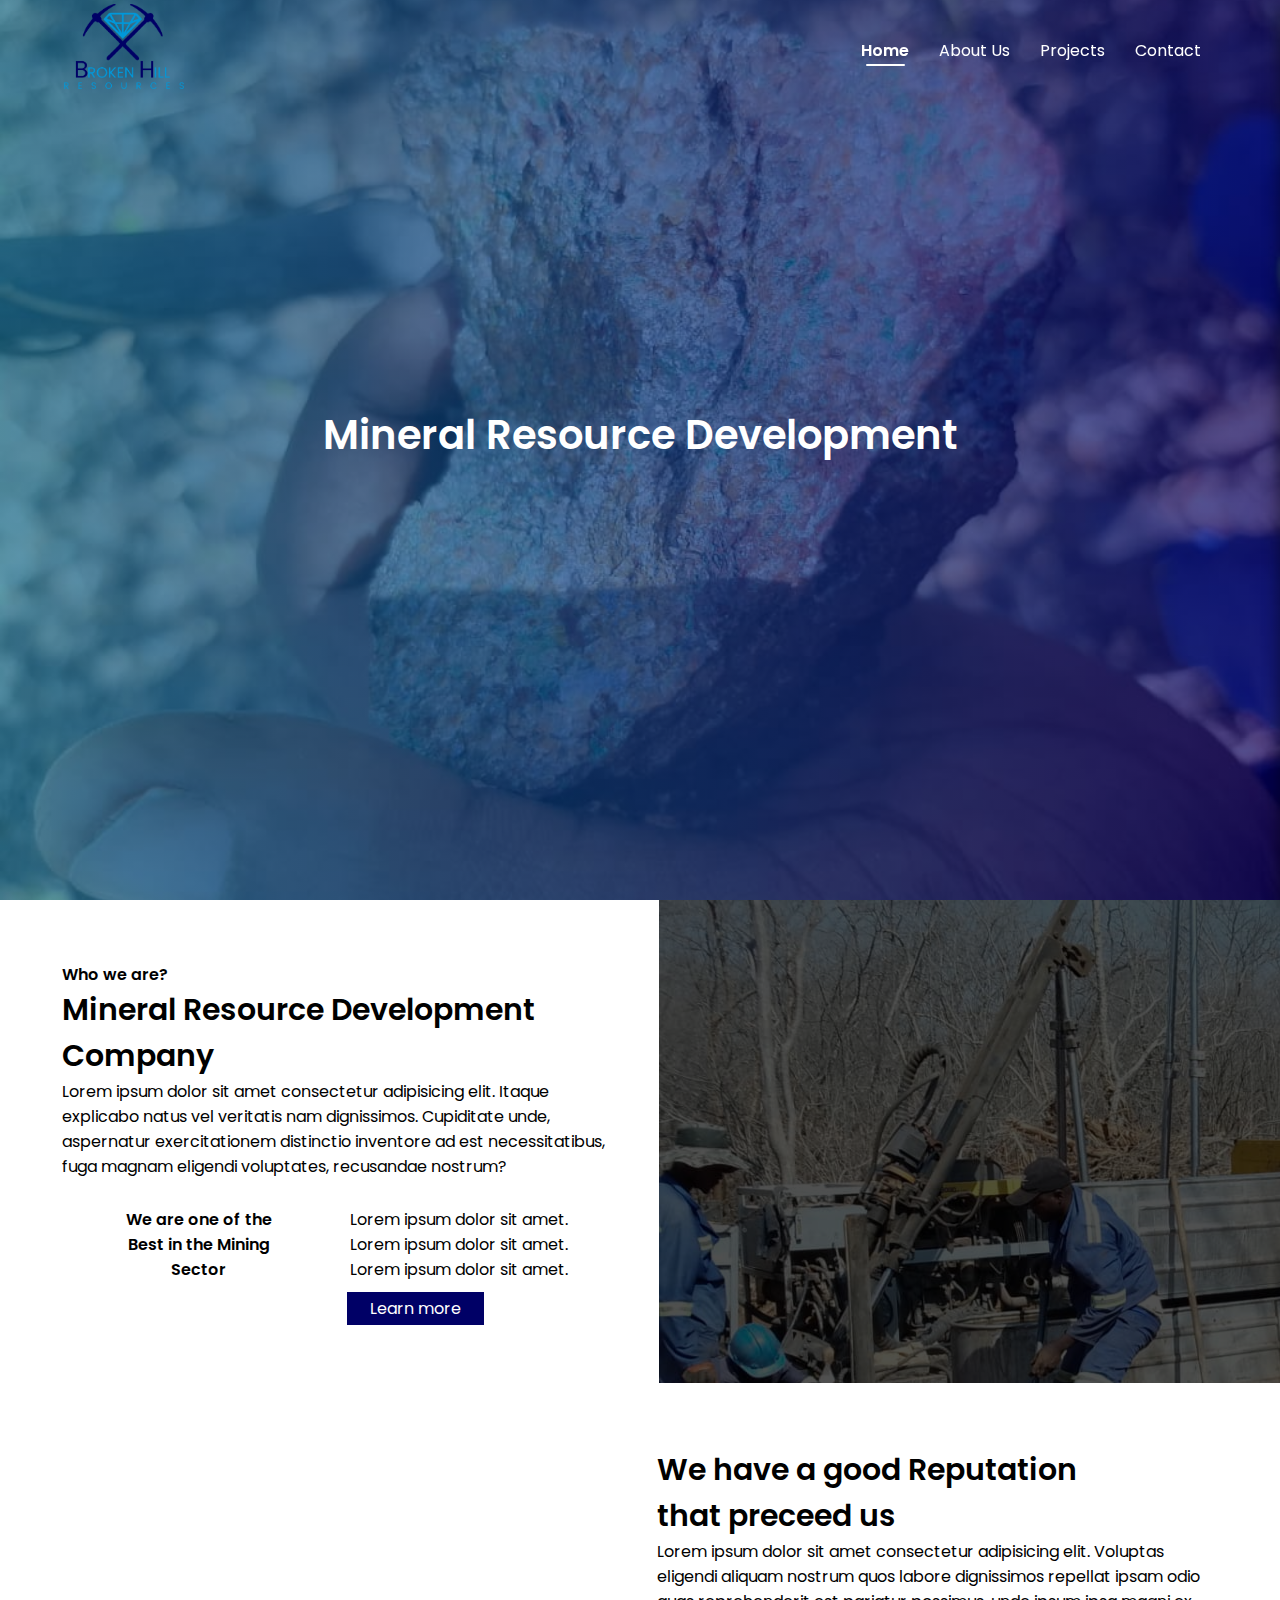
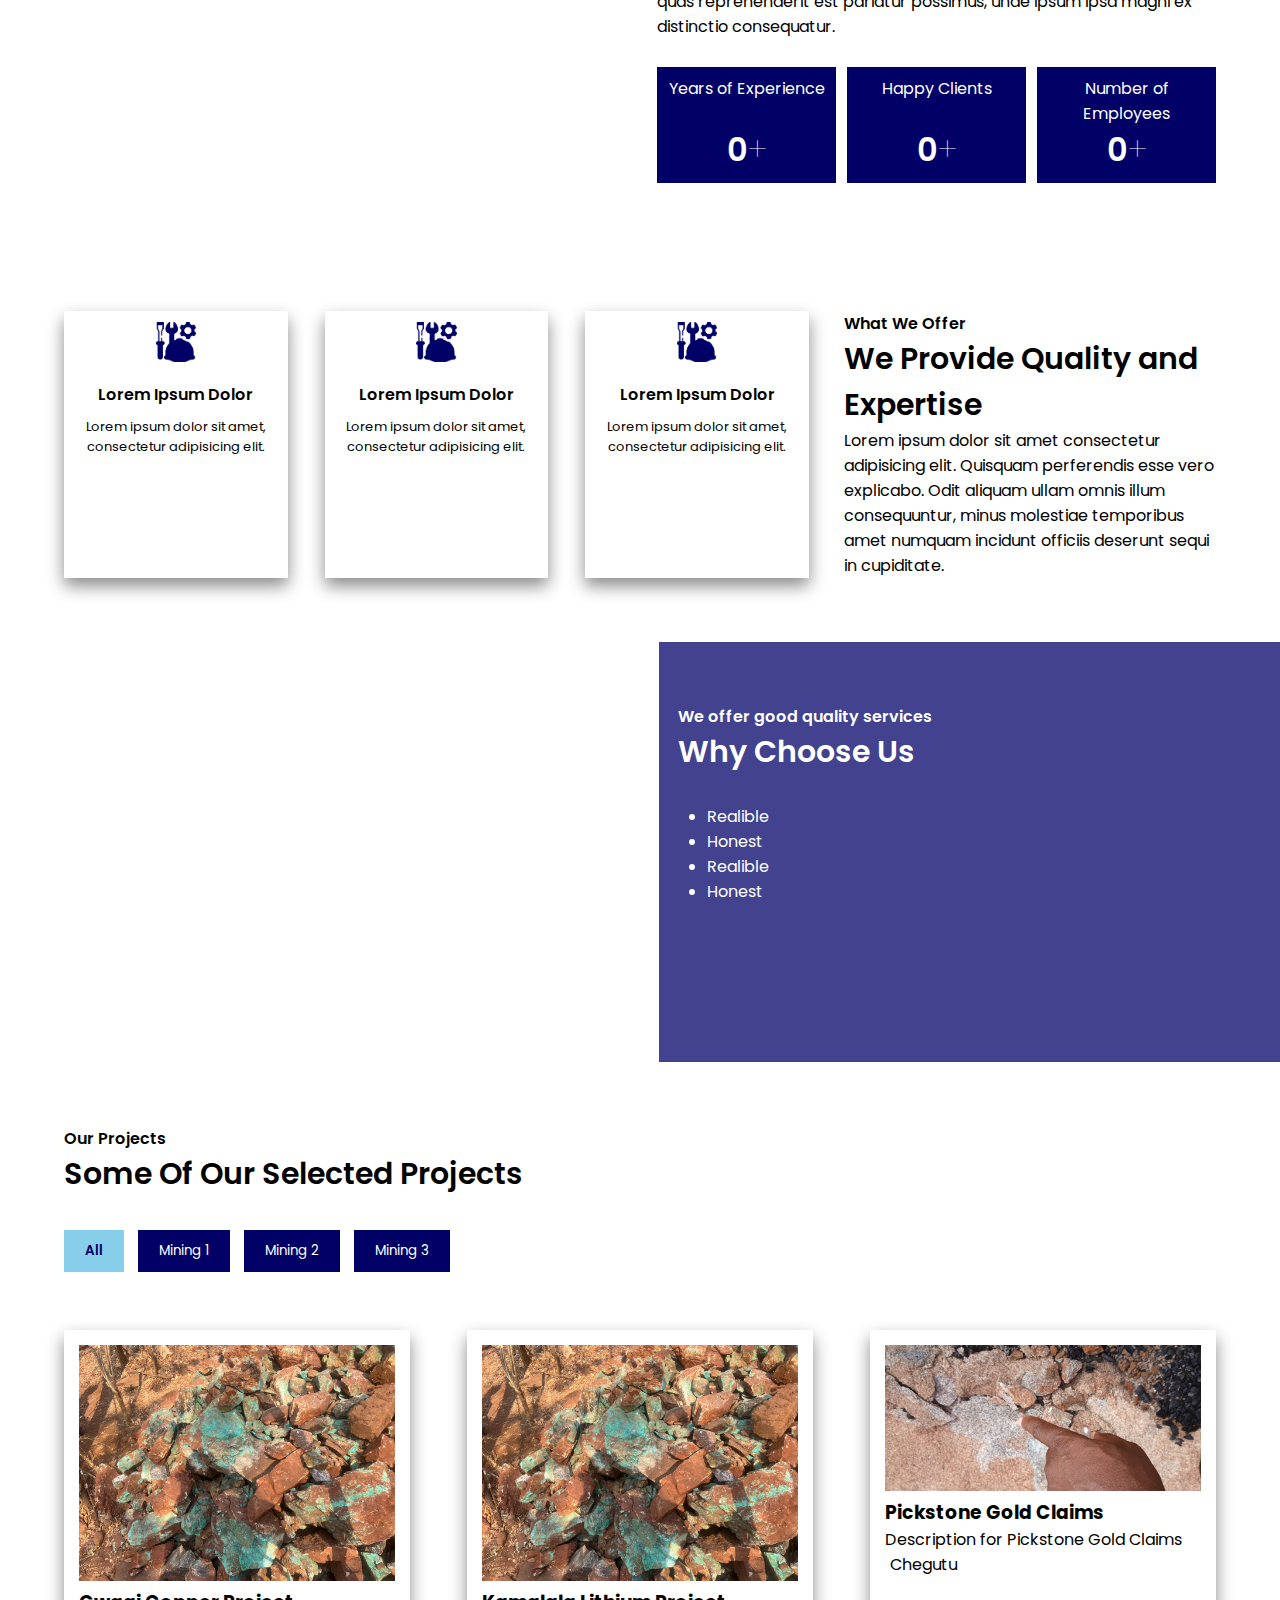
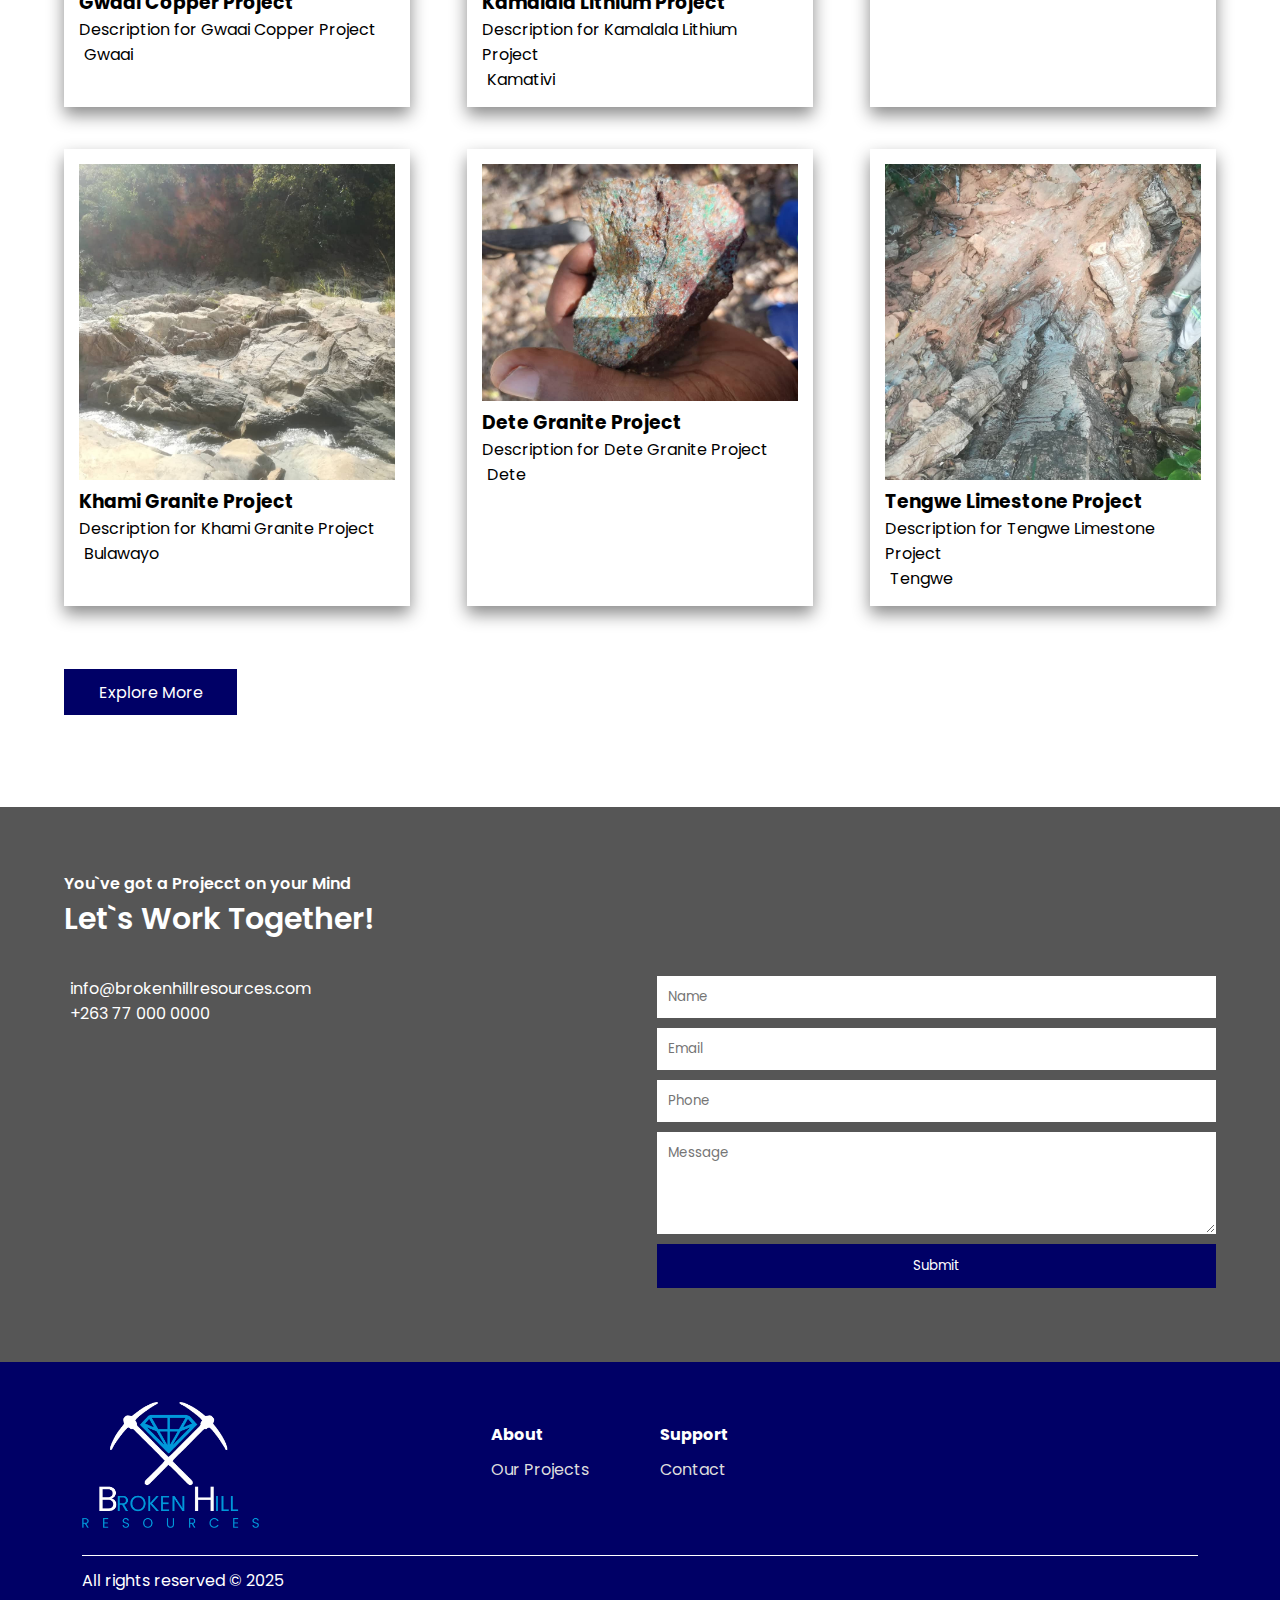
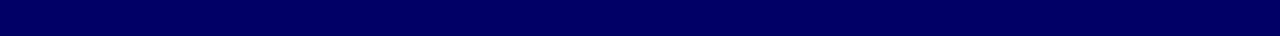
==== commit 767c13a0: "on projects" ====
--- a/index.html
+++ b/index.html
@@ -5,6 +5,7 @@
     <meta name="viewport" content="width=device-width, initial-scale=1.0">
     <title>Broken Hill Resources</title>
     <link rel="stylesheet" href="./stylesheets/style.css">
+    <link rel="stylesheet" href="https://unpkg.com/aos@next/dist/aos.css" />
     <link rel="stylesheet" href="https://cdnjs.cloudflare.com/ajax/libs/font-awesome/6.5.2/css/all.min.css" integrity="sha512-SnH5WK+bZxgPHs44uWIX+LLJAJ9/2PkPKZ5QiAj6Ta86w+fsb2TkcmfRyVX3pBnMFcV7oQPJkl9QevSCWr3W6A==" crossorigin="anonymous" referrerpolicy="no-referrer" />
     <link href="https://fonts.googleapis.com/css2?family=Poppins:ital,wght@0,100;0,200;0,300;0,400;0,500;0,600;0,700;0,800;0,900;1,100;1,200;1,300;1,400;1,500;1,600;1,700;1,800;1,900&display=swap" rel="stylesheet">
 </head>
@@ -20,7 +21,7 @@
             <ul class="main_nav">
                 <li><a href="./index.html" class="active_nav">Home</a></li>
                 <li><a href="./about.html">About Us</a></li>
-                <li><a href="./services.html">Services</a></li>
+                <!-- <li><a href="./services.html">Services</a></li> -->
                 <li><a href="./projects.html">Projects</a></li>
                 <li><a href="./contact.html">Contact</a></li>
             </ul>
@@ -31,7 +32,7 @@
                     &nbsp;
                     <li><a href="./about.html">About Us</a></li>
                     &nbsp;
-                    <li><a href="./services.html">Services</a></li>
+                    <!-- <li><a href="./services.html">Services</a></li> -->
                     &nbsp;
                     <li><a href="./projects.html">Projects</a></li>
                     &nbsp;
@@ -216,56 +217,56 @@
                 <div class="projects-grid">
                   <div class="project-card" data-category="Mining 1">
                     <div class="project_img_container">
-                        <img src="./assets/images/IMG-20250130-WA0062.jpg" alt="Mining 1 Project">
-                    </div>
-                    <h3>Mining 1</h3>
-                    <p>Description for mining 1</p>
-                    <span>2023</span>
+                        <img src="./assets/images/Gwaai Project/IMG-20250130-WA0053.jpg" alt="Mining 1 Project">
+                    </div>
+                    <h3>Gwaai Copper Project</h3>
+                    <p>Description for Gwaai Copper Project</p>
+                    <span><i class="fa-solid fa-location-dot"></i> Gwaai</span>
                   </div>
                   <div class="project-card" data-category="Mining 2">
                     <div class="project_img_container">
                         <img src="./assets/images/IMG-20250130-WA0053.jpg" alt="Mining 2 Project">
                     </div>
-                    <h3>Mining 2</h3>
-                    <p>Description for mining 2</p>
-                    <span>2022</span>
+                    <h3>Kamalala Lithium Project</h3>
+                    <p>Description for Kamalala Lithium Project</p>
+                    <span><i class="fa-solid fa-location-dot"></i>Kamativi</span>
                   </div>
                   <div class="project-card" data-category="Mining 3">
                     <div class="project_img_container">
                         <img src="./assets/images/IMG-20250130-WA0040.jpg" alt="Mining 3 Project">
                     </div>
-                    <h3>Mining 3</h3>
-                    <p>Description for mining 3</p>
-                    <span>2021</span>
+                    <h3>Pickstone Gold Claims</h3>
+                    <p>Description for Pickstone Gold Claims</p>
+                    <span><i class="fa-solid fa-location-dot"></i>Chegutu</span>
                   </div>
                   <div class="project-card" data-category="Mining 1">
                     <div class="project_img_container">
                         <img src="./assets/images/IMG-20250130-WA0064.jpg" alt="Mining 1 Project">
                     </div>
-                    <h3>Mining 1</h3>
-                    <p>Description for mining 1</p>
-                    <span>2023</span>
+                    <h3>Khami Granite Project</h3>
+                    <p>Description for Khami Granite Project</p>
+                    <span><i class="fa-solid fa-location-dot"></i>Bulawayo</span>
                   </div>
                   <div class="project-card" data-category="Mining 2">
                     <div class="project_img_container">
                         <img src="./assets/images/IMG-20250130-WA0073.jpg" alt="Mining 2 Project">
                     </div>
-                    <h3>Mining 2</h3>
-                    <p>Description for mining 2</p>
-                    <span>2022</span>
+                    <h3>Dete Granite Project</h3>
+                    <p>Description for Dete Granite Project</p>
+                    <span><i class="fa-solid fa-location-dot"></i>Dete</span>
                   </div>
                   <div class="project-card" data-category="Mining 3">
                     <div class="project_img_container">
                         <img src="./assets/images/IMG-20250130-WA0065.jpg" alt="Mining 3 Project">
                     </div>
-                    <h3>Mining 3</h3>
-                    <p>Description for mining 3</p>
-                    <span>2021</span>
+                    <h3>Tengwe Limestone Project</h3>
+                    <p>Description for Tengwe Limestone Project</p>
+                    <span><i class="fa-solid fa-location-dot"></i>Tengwe</span>
                   </div>
                 </div>
             </div>
             <div class="projects_archieve">
-                <a href="./projects.html" class="projects_archieve_btn">Our Projects Archieve</a>
+                <a href="./projects.html" class="projects_archieve_btn">Explore More</a>
             </div>
         </div>
       </section>
@@ -333,7 +334,10 @@
 
 
 
-
+        <script src="https://unpkg.com/aos@next/dist/aos.js"></script>
+        <script>
+            AOS.init();
+        </script>
     <script src="./js/main.js"></script>
 </body>
 </html>--- a/stylesheets/style.css
+++ b/stylesheets/style.css
@@ -80,11 +80,11 @@
 
     
     @media(max-width:420px){
-        width: 60px;
+        width: 70px;
     }
 
     @media(max-width:350px){
-        width: 40px;
+        width: 50px;
     }
 }
 header.sticky .main_nav li a{
@@ -123,7 +123,7 @@
     }
 
     @media(max-width:350px){
-        width: 50px;
+        width: 70px;
     }
 }
 
@@ -432,6 +432,7 @@
     font-size: 40px;
     font-weight: 600;
     margin-bottom: 5%;
+    text-align: center;
 
     @media(max-width:500px){
         font-size: 30px;
@@ -989,6 +990,10 @@
     box-shadow: 0px 8px 16px 0px rgba(0, 0, 0, 0.459);
     padding: 15px;
     transition: transform 0.5s;
+  }
+
+  .project-card span i{
+    margin-right: 5px;
   }
 
   .project_img_container{
@@ -1223,10 +1228,6 @@
     background-position: center;
     background-size: cover;
     background-attachment: fixed;
-
-    @media(max-width:800px){
-        height: 40vh;
-    }
 }
 
 .about_page_overlay{
@@ -1237,24 +1238,117 @@
     justify-content: center;
     align-items: center;
     background-attachment: fixed;
-
-    @media(max-width:800px){
-        height: 40vh;
-    }
 }
 
 .about_page_head{
     color: #ffffff;
+    text-align: center;
     font-size: 60px;
+
+    /* span{
+        color: transparent;outline: 1px;
+        outline-color: #ffffff;
+    } */
 
     @media(max-width:600px){
         font-size: 50px;
+    }
+
+    @media(max-width:450px){
+        font-size: 40px;
     }
 }
 
 .overall_about{
     margin-top: 5%;
     margin-bottom: 5%;
+}
+
+/*  */
+.hero_about {
+    position: relative;
+    padding: 0 5%;
+    width: 100%;
+    height: 60vh;
+    display: flex;
+    justify-content: center;
+    flex-direction: column;
+    background: #000066;
+}
+
+.hero_about:before{
+    z-index: 777;
+    content: '';
+    position: absolute;
+    background: rgba(251, 3, 3, 0.034);
+    width: 100%;
+    height: 100%;
+    top: 0;
+    left: 0;
+}
+
+.hero_about .content{
+    z-index: 888;
+    color: #fff;
+    width: 70%;
+    margin-top: 50px;
+    display: none;
+}
+
+.hero_about .content.active{
+    display: block;
+}
+
+
+.hero_about .content a{
+    background: #ffffff;
+    padding: 1% 3%;
+    color: #000066;
+    font-size: 1.1em;
+    font-weight: 500;
+    text-decoration: none;
+    border-radius: 2px;
+    transition: 0.5s ease-in-out;
+
+    @media(max-width:630px){
+        padding: 2% 4%;
+    }
+
+    @media(max-width:460px){
+        padding: 2% 6%;
+    }
+
+    @media(max-width:370px){
+        padding: 2% 8%;
+    }
+}
+
+.hero_about .content a:hover{
+    background: #000066;
+    color: #fff;
+    transform: scale(1.3);
+}
+
+.hero_about img{
+    z-index: 000;
+    position: absolute;
+    top: 0;
+    left: 0;
+    width: 100%;
+    height: 100%;
+    object-fit: cover;
+}
+
+
+.overlay_about {
+    position: absolute;
+    top: 0;
+    left: 0;
+    width: 100%;
+    height: 100%;
+    height: 60vh;
+    background: linear-gradient(270deg, #000066ad, rgba(5, 105, 145, 0.658));
+    z-index: 777;
 }
 
 /* Mission, Vision & Values */
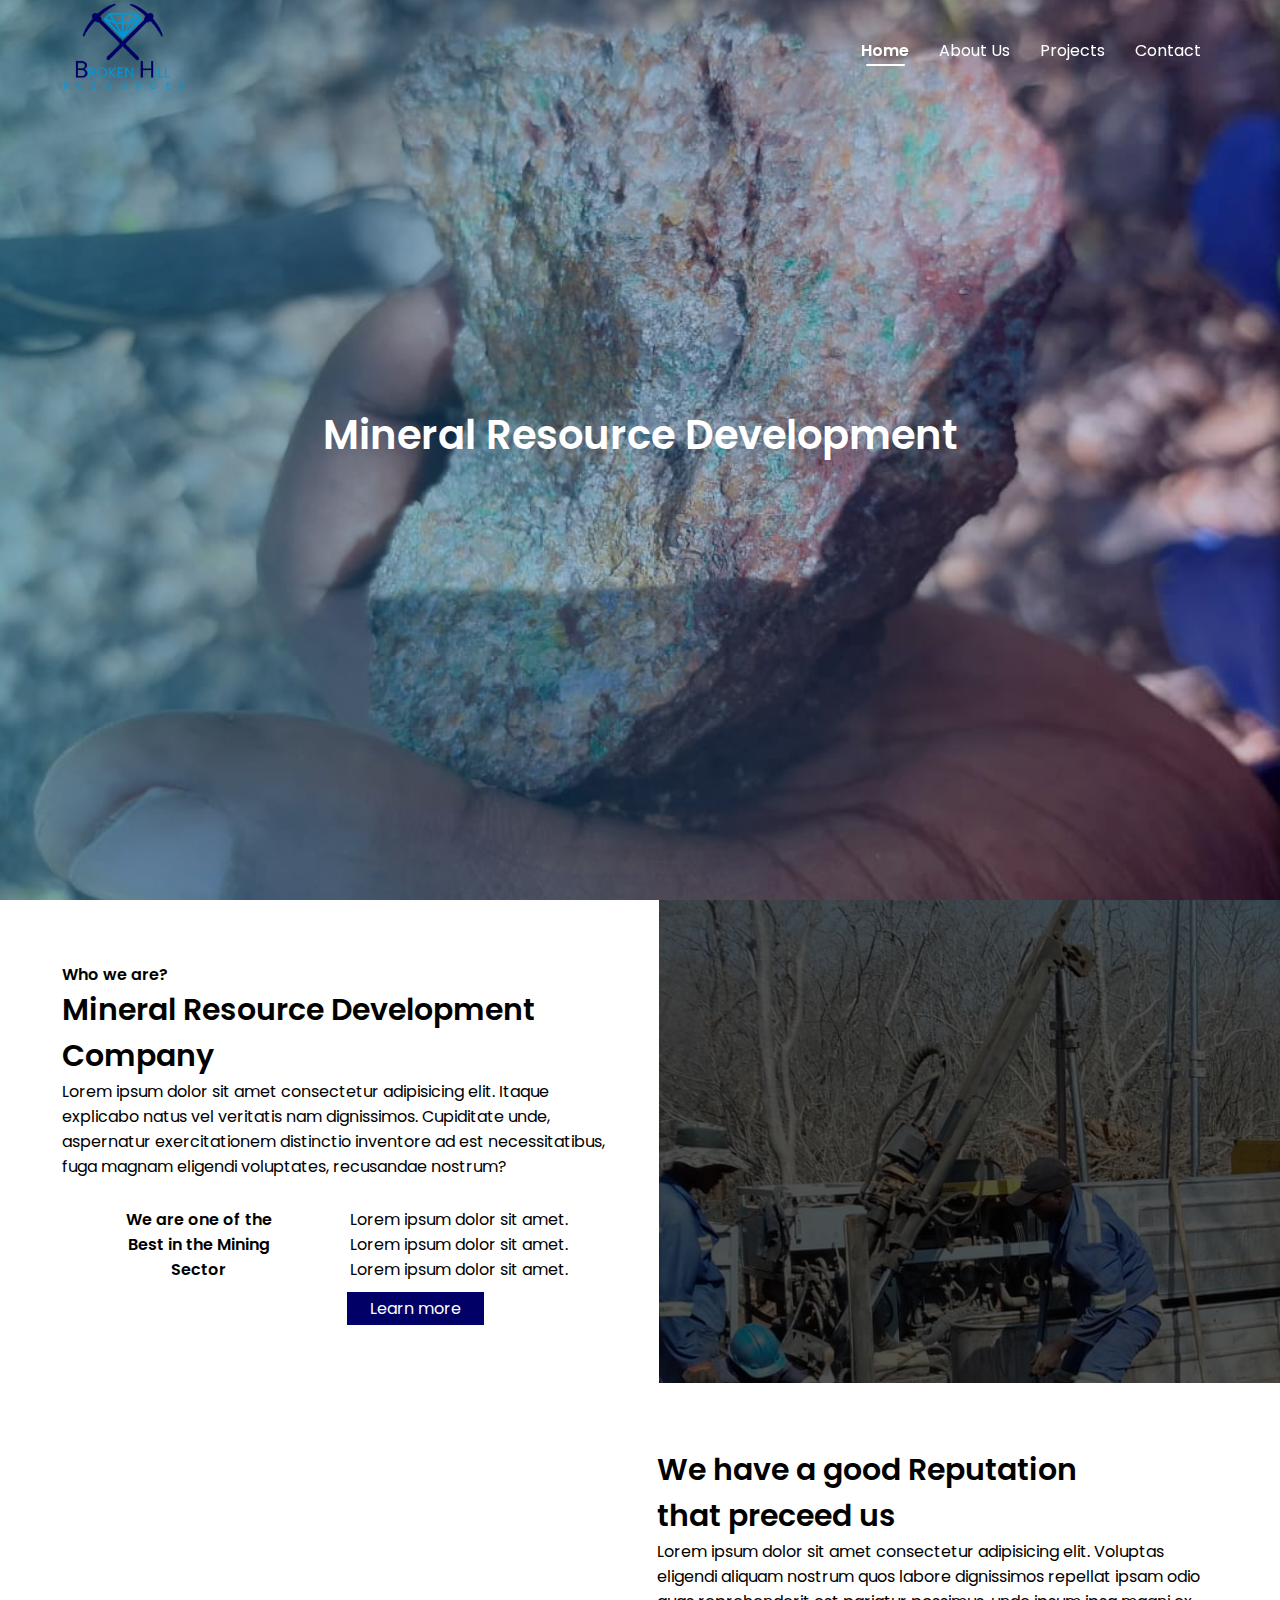
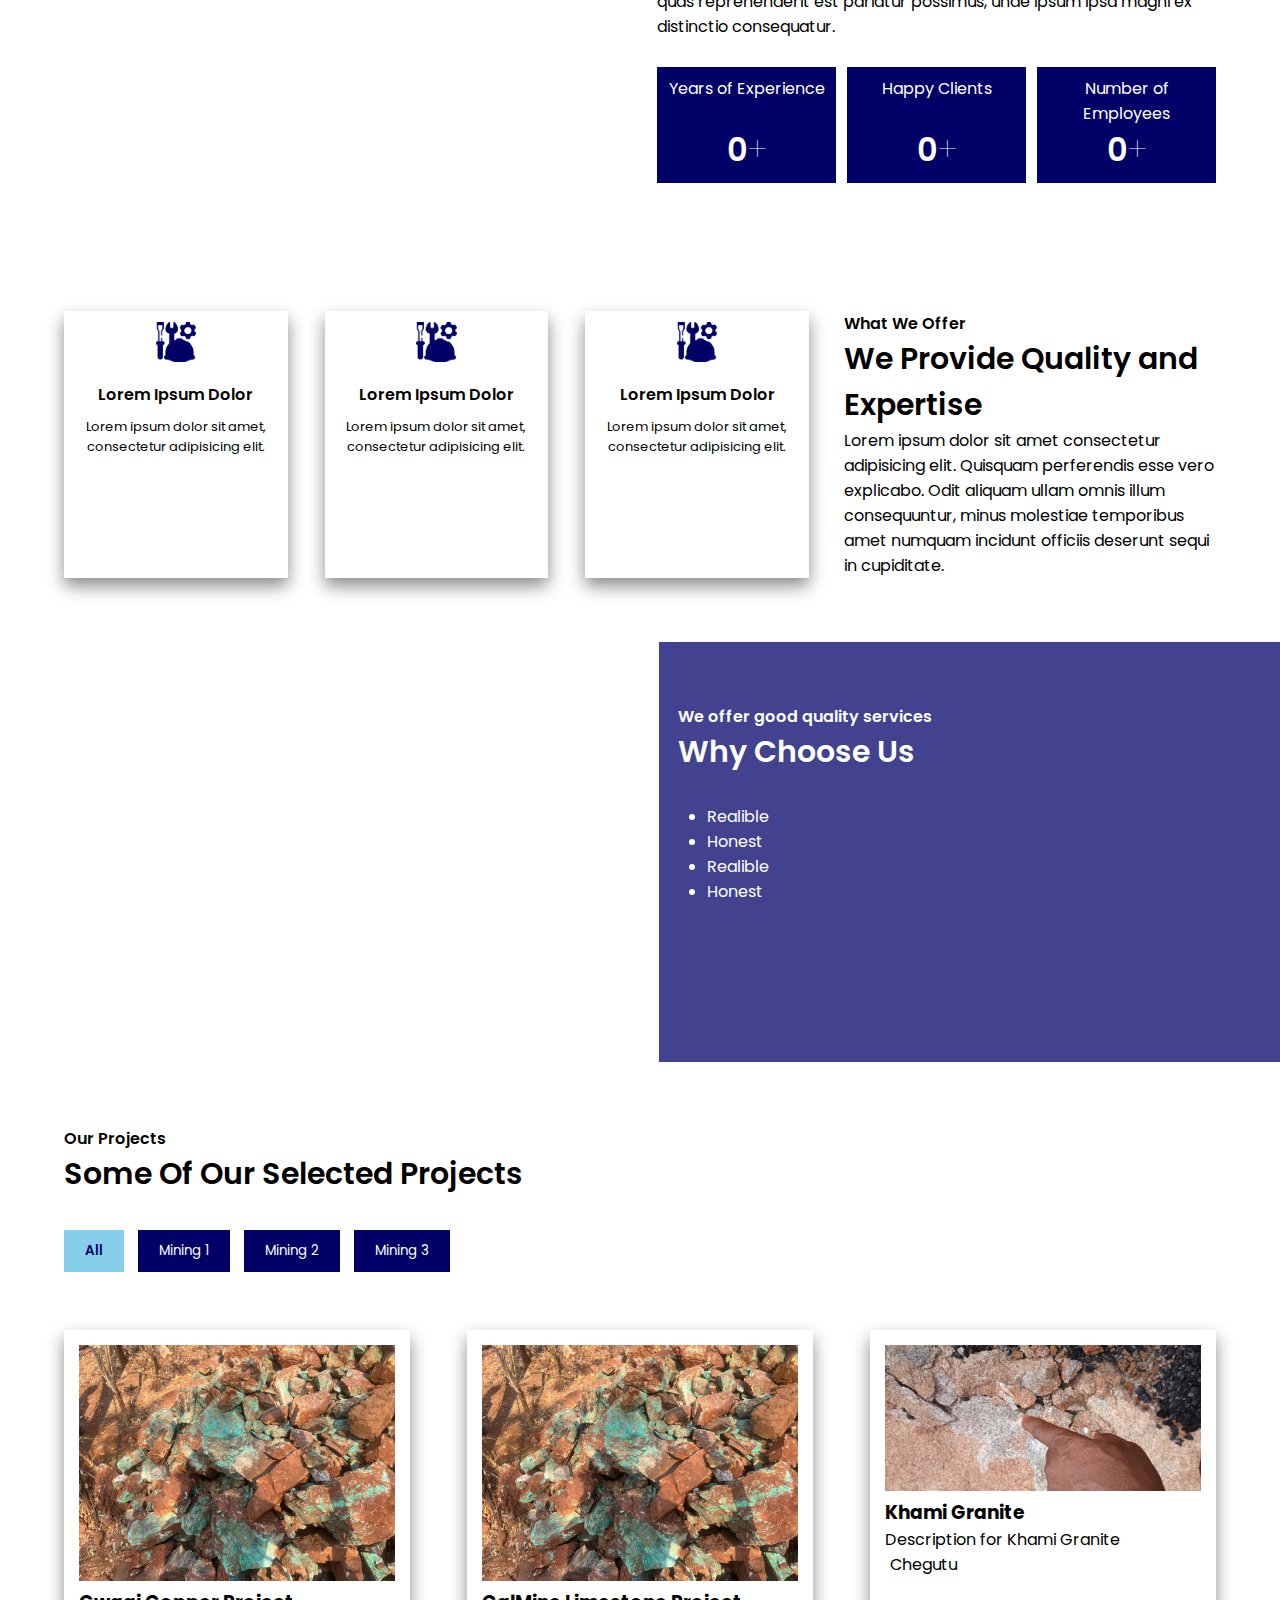
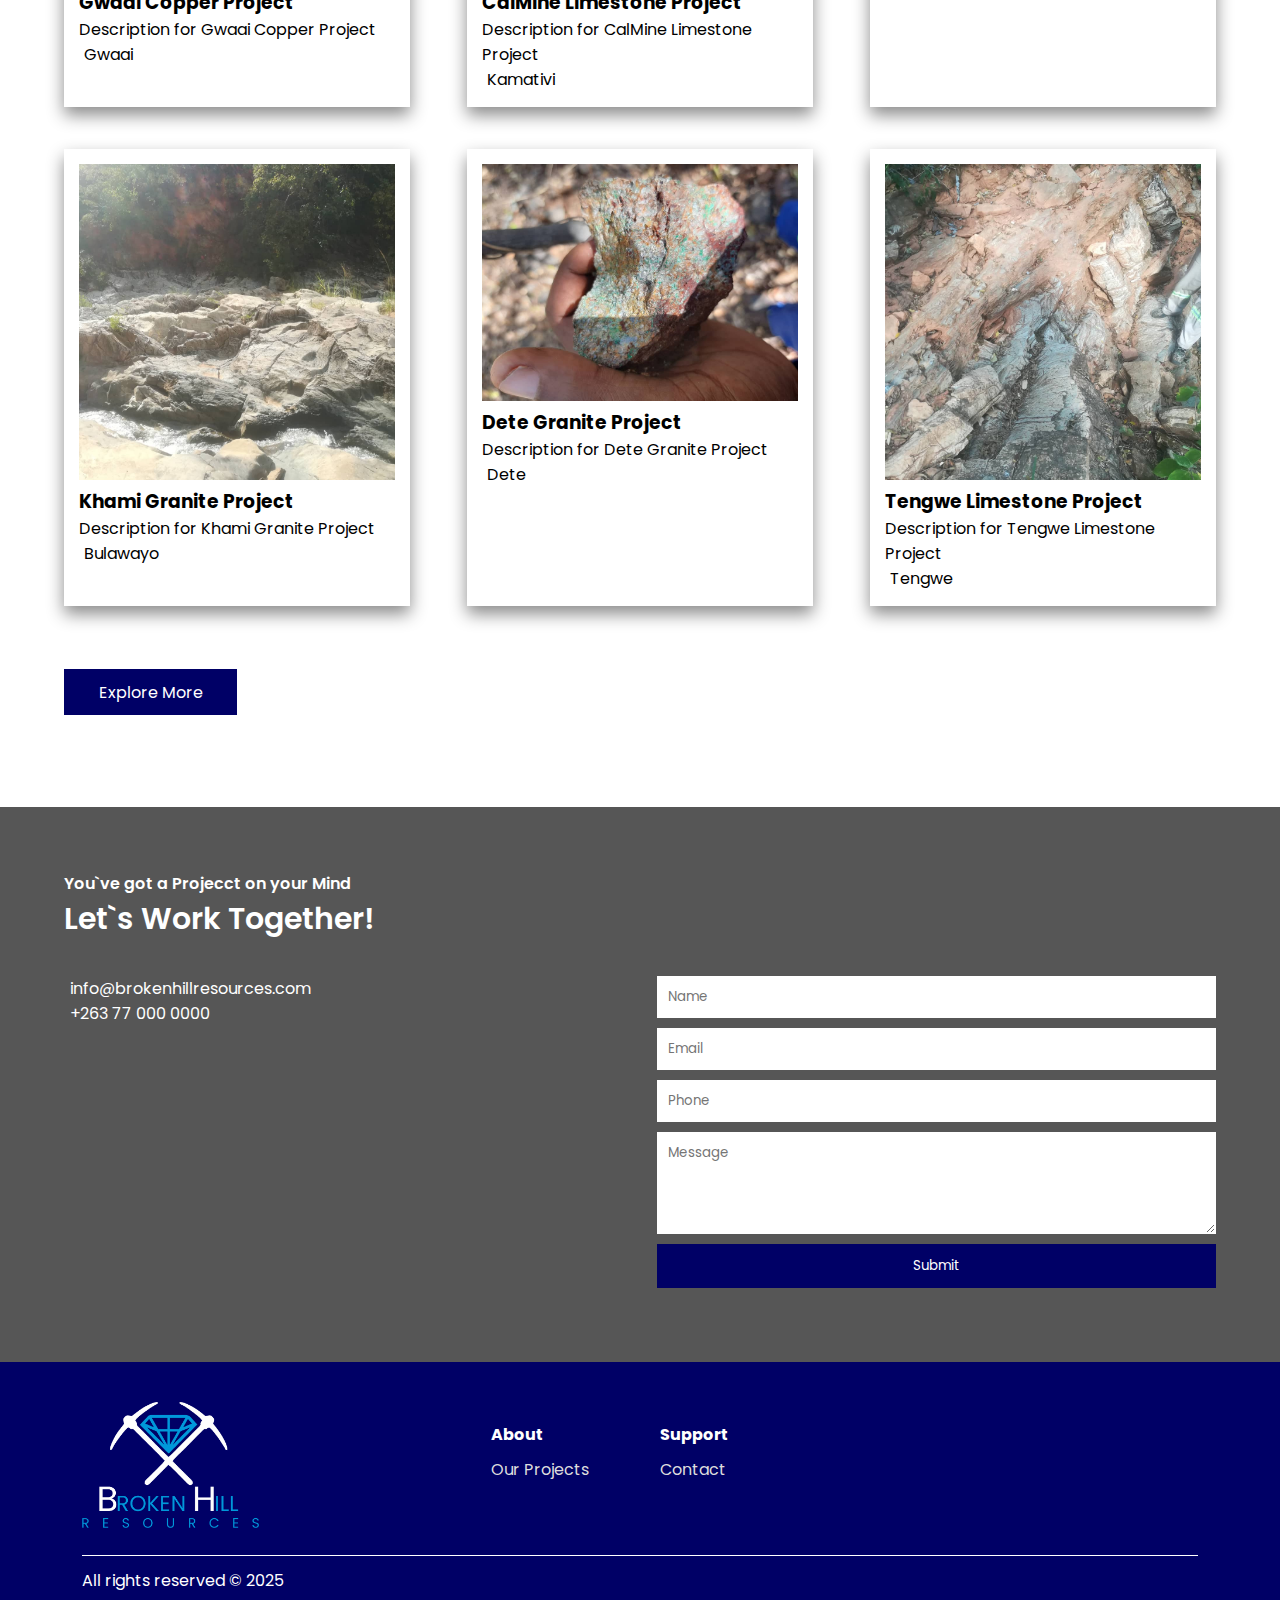
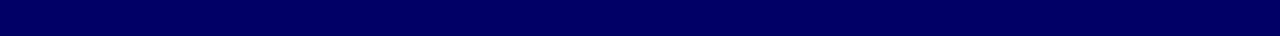
==== commit 4f46ec46: "almost done" ====
--- a/index.html
+++ b/index.html
@@ -55,7 +55,7 @@
         <img decoding="async" class="img-slide" src="./assets/images/IMG-20250130-WA0053.jpg" >
         
         <div class="home_text_container">
-            <p class="hero_par_head">Mineral Resource Development</p>
+            <p class="hero_par_head"><span>Mineral Resource Development</span></p>
         </div>
 
         <div class="media-icons">
@@ -227,16 +227,16 @@
                     <div class="project_img_container">
                         <img src="./assets/images/IMG-20250130-WA0053.jpg" alt="Mining 2 Project">
                     </div>
-                    <h3>Kamalala Lithium Project</h3>
-                    <p>Description for Kamalala Lithium Project</p>
+                    <h3>CalMine Limestone Project</h3>
+                    <p>Description for CalMine Limestone Project</p>
                     <span><i class="fa-solid fa-location-dot"></i>Kamativi</span>
                   </div>
                   <div class="project-card" data-category="Mining 3">
                     <div class="project_img_container">
                         <img src="./assets/images/IMG-20250130-WA0040.jpg" alt="Mining 3 Project">
                     </div>
-                    <h3>Pickstone Gold Claims</h3>
-                    <p>Description for Pickstone Gold Claims</p>
+                    <h3>Khami Granite</h3>
+                    <p>Description for Khami Granite</p>
                     <span><i class="fa-solid fa-location-dot"></i>Chegutu</span>
                   </div>
                   <div class="project-card" data-category="Mining 1">
--- a/stylesheets/style.css
+++ b/stylesheets/style.css
@@ -429,14 +429,18 @@
     z-index: 888;
     position: absolute;
     color: #ffffff;
-    font-size: 40px;
-    font-weight: 600;
+    font-size: 20px;
     margin-bottom: 5%;
     text-align: center;
 
-    @media(max-width:500px){
-        font-size: 30px;
-        width: 60%;
+    span{
+        font-weight: 600;
+        font-size: 40px;
+
+        @media(max-width:500px){
+            font-size: 30px;
+            width: 60%;
+        }
     }
 }
 
@@ -527,7 +531,7 @@
     width: 100%;
     height: 100%;
     height: 100vh;
-    background: linear-gradient(270deg, #000066ad, rgba(5, 105, 145, 0.658));
+    background: linear-gradient(270deg, #00006636, rgba(5, 105, 145, 0.534));
     z-index: 777;
 }
 
@@ -1347,7 +1351,7 @@
     width: 100%;
     height: 100%;
     height: 60vh;
-    background: linear-gradient(270deg, #000066ad, rgba(5, 105, 145, 0.658));
+    background: linear-gradient(270deg, #00006636, rgba(5, 105, 145, 0.534));
     z-index: 777;
 }
 
@@ -1608,6 +1612,136 @@
     border: 1px solid #000066;
 }
 
+/* ----------------------------------Projects------------------------- */
+#projects{
+    margin: 5% 0;
+}
+
+.projects_grid_container {
+    padding: 5% 0;
+    display: grid;
+    grid-template-columns: 0.5fr 1fr;
+    gap: 3%;
+    align-items: center;
+
+    @media(max-width:800px){
+        grid-template-columns: 1fr;
+    }
+}
+
+.project_container {
+    position: relative;
+    padding: 20px;
+    border-radius: 8px;
+    transition: transform 0.3s ease-in-out;
+}
+
+.project_container:hover {
+    transform: translateY(-5px);
+}
+
+.number {
+    position: absolute;
+    top: -10px;
+    left: 10px;
+    font-size: 80px;
+    font-weight: 600;
+    color: rgba(0, 0, 0, 0.1);
+    z-index: -1;
+}
+
+.project_head {
+    font-size: 18px;
+    font-weight: 600;
+    margin-bottom: 10px;
+}
+
+.project_description{
+    margin-bottom: 4%;
+}
+
+.download_btn{
+    border: 2px solid transparent;
+    cursor: pointer;
+    transition: 0.5s ease-in-out;
+    padding: 2% 3%;
+    background-color: #000066;
+    color: #ffffff;
+    font-weight: 600;
+}
+
+.download_btn:hover{
+    border: 2px solid #000066;
+    color: #000066;
+    background-color: transparent;
+}
+
+/* Swiper Carousel Styling */
+.project_gallery_carousel {
+    width: 100%;
+    height: 60vh;
+    border-radius: 8px;
+
+    @media(max-width:900px){
+        height: 40vh;
+    }
+
+    @media(max-width:800px){
+        height: 60vh;
+    }
+
+    @media(max-width:600px){
+        height: 40vh;
+    }
+
+    @media(max-width:430px){
+        height: 30vh;
+    }
+}
+
+.swiper-slide img {
+    width: 100%;
+}
+
+.swiper-button-prev{
+    color: #ffffff;
+    
+    @media(max-width:500px){
+        display: none;
+    }
+}
+
+.swiper-button-next{
+    color: #ffffff;
+    
+    @media(max-width:500px){
+        display: none;
+    }
+}
+
+.swiper-pagination-bullet{
+    background-color: #ffffff;
+}
+
+
+
+
+/* ----------------------------------Contact Page---------------------- */
+#google_maps{
+    margin: 5% 0 0 0;
+}
+
+.google_maps_head{
+    margin: 0 0 5% 5%;
+    font-size: 30px;
+    font-weight: 600;
+}
+
+.google_maps_container{
+    width: 100%;
+    height: 40vh;
+}
+
 /* Overall Styles */
 .overall_container{
     margin: 0 5%;
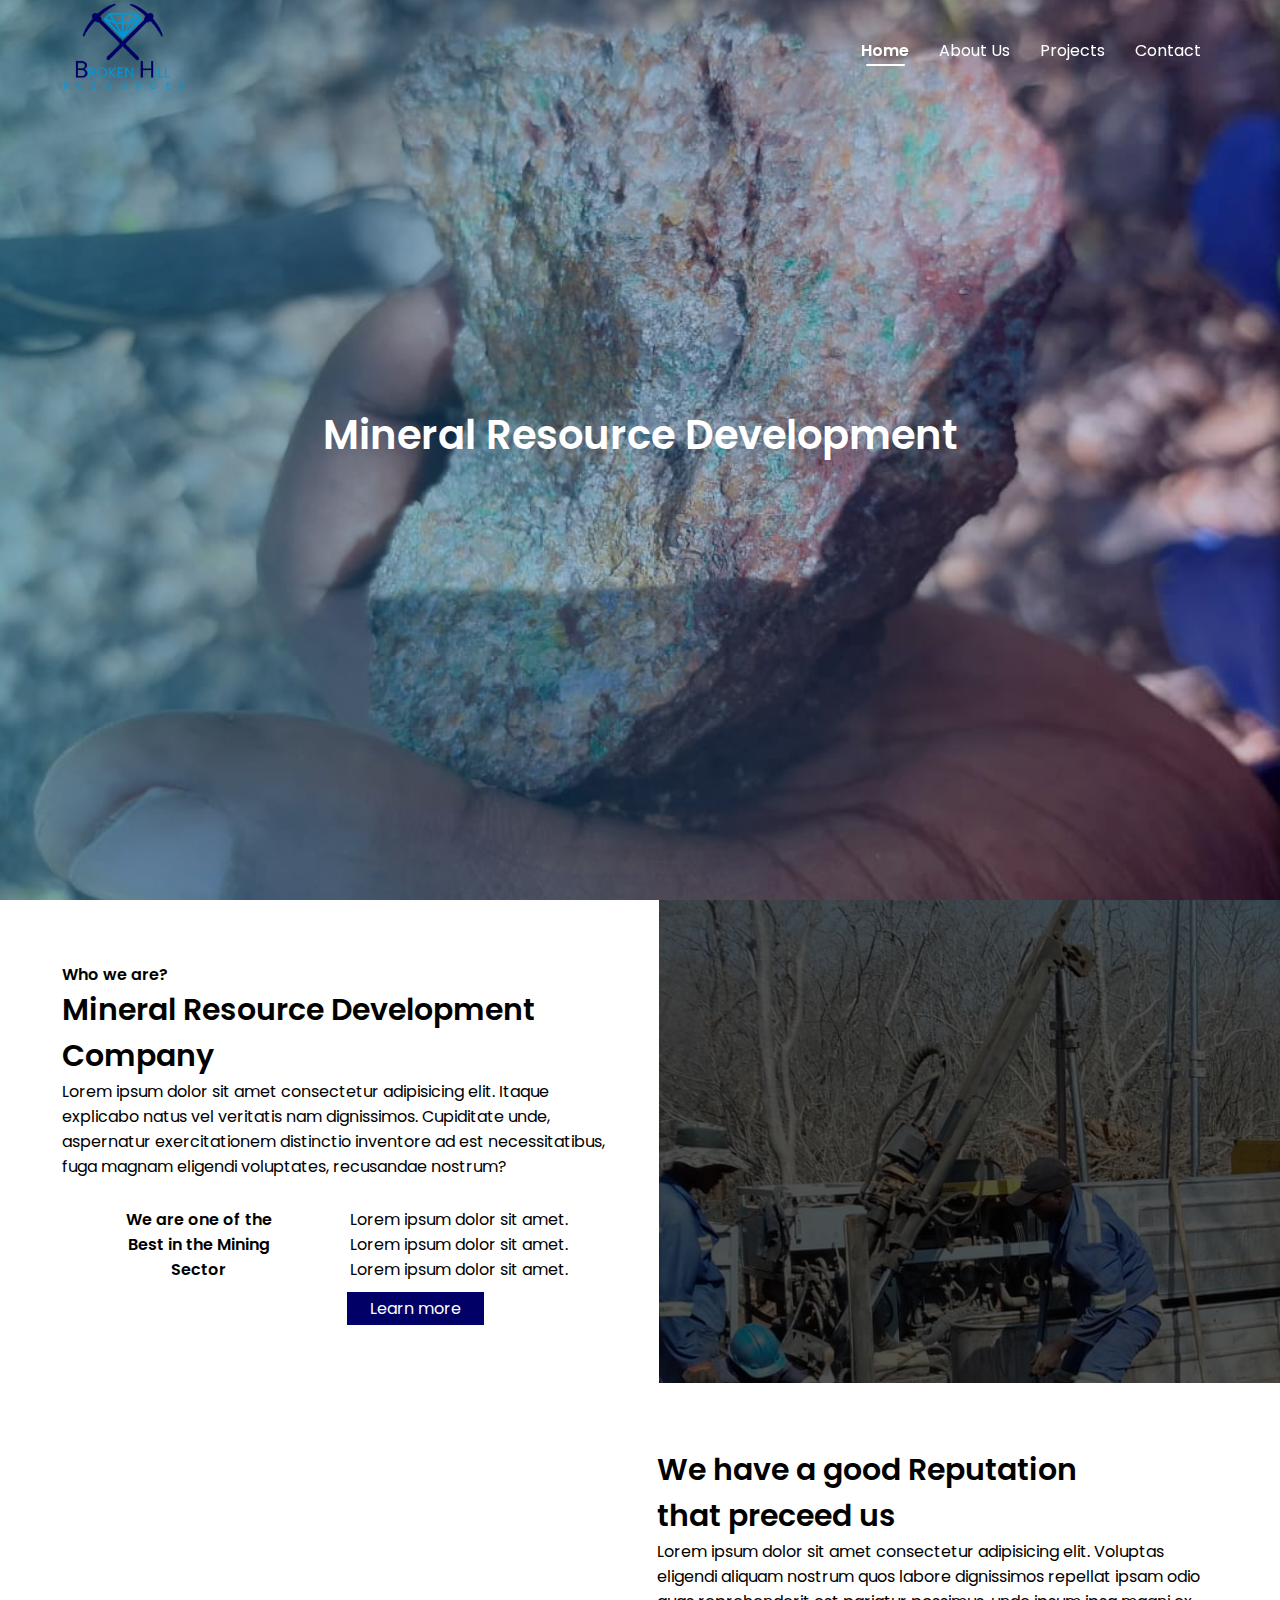
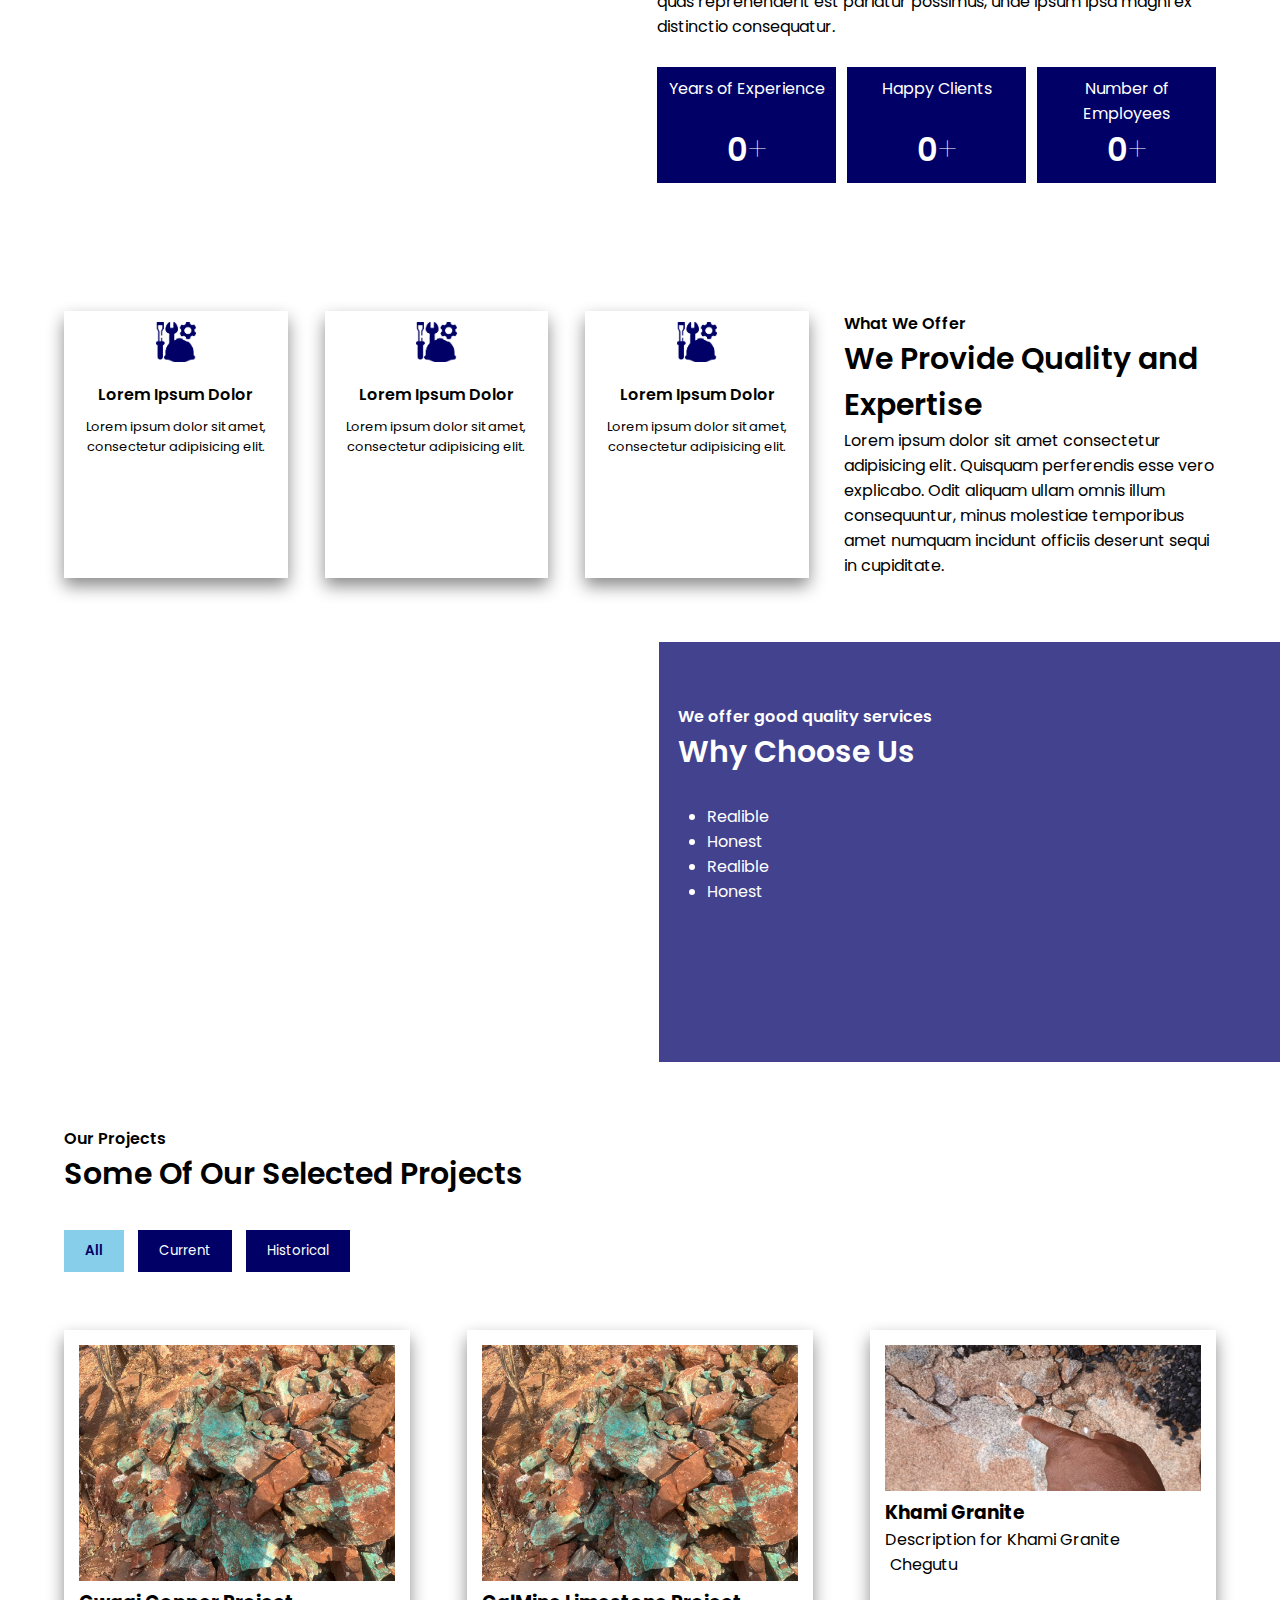
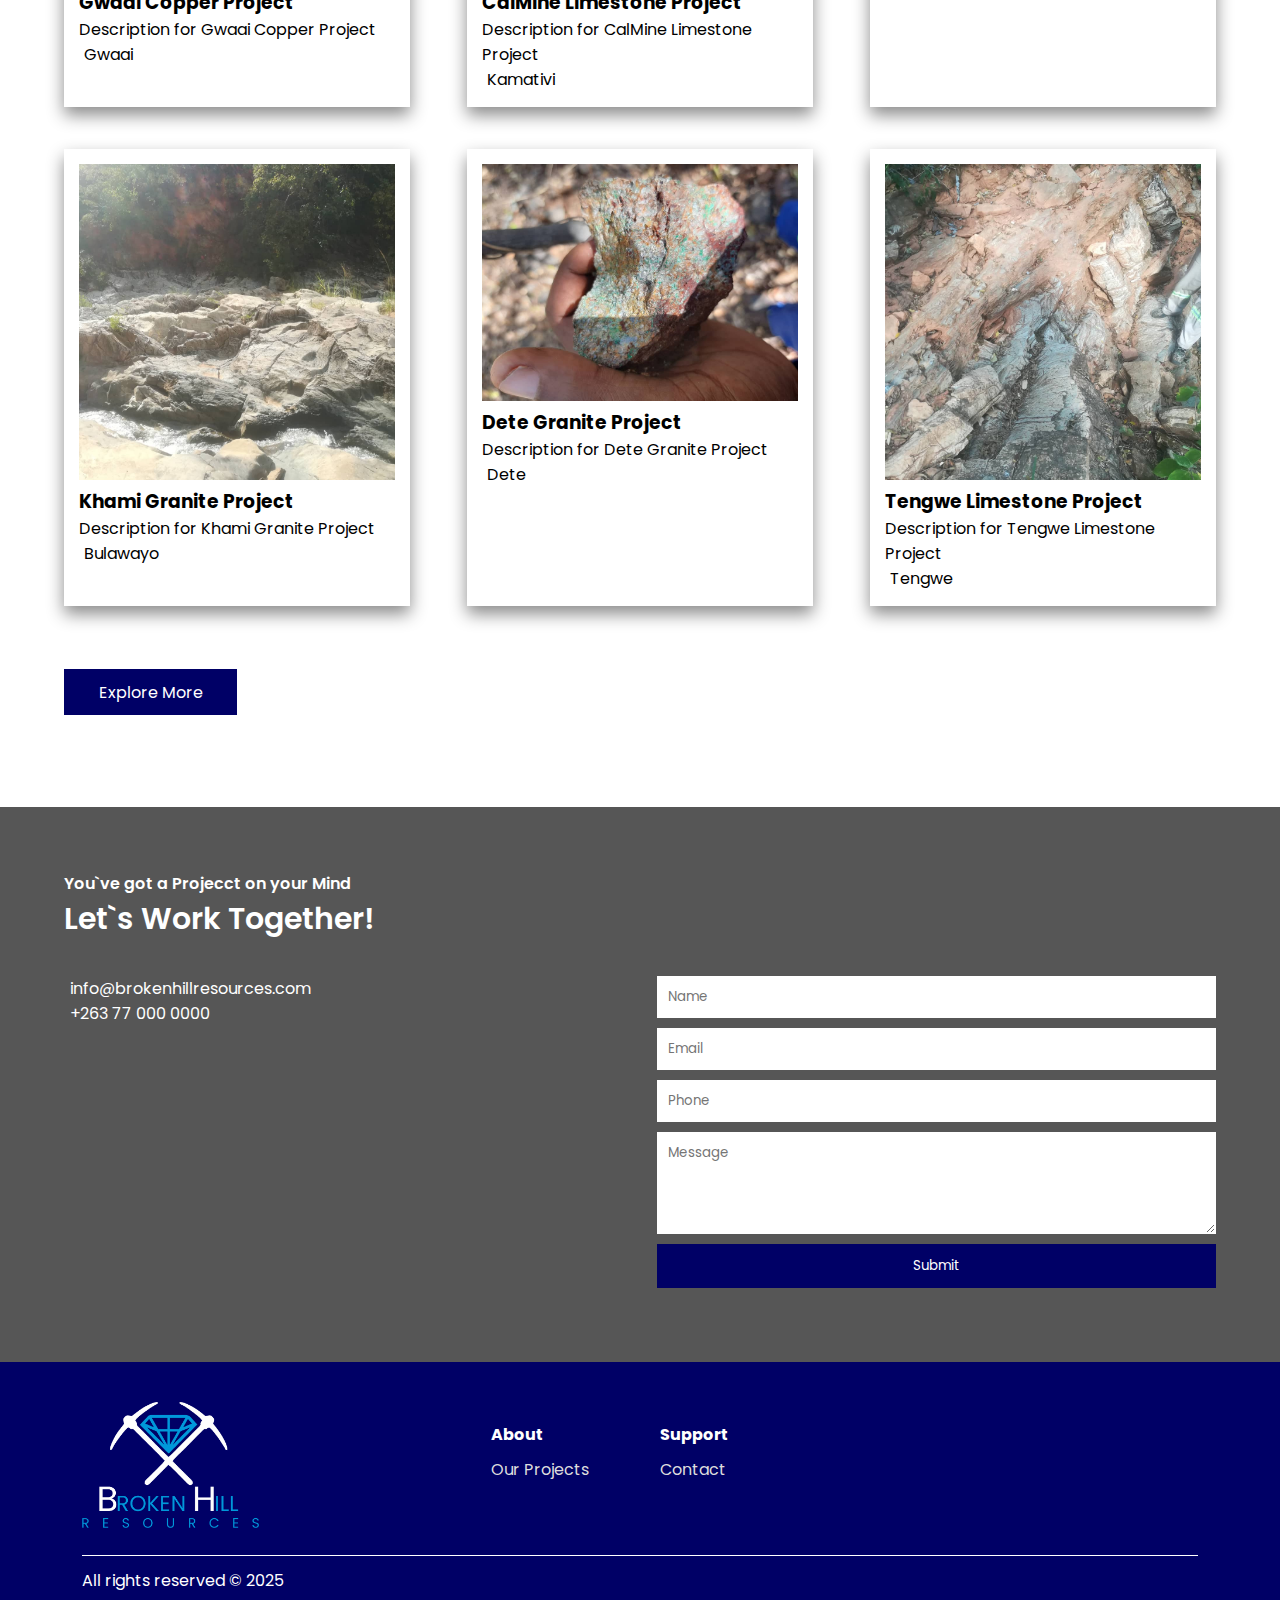
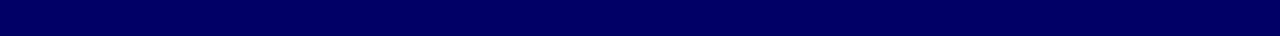
==== commit 283c14de: "up" ====
--- a/index.html
+++ b/index.html
@@ -209,55 +209,54 @@
                 <!-- Filter Buttons -->
                 <div class="filter-buttons">
                     <button id="all" class="filter-btn active" onclick="filterProjects('All', 'all')">All</button>
-                    <button id="mining 1" class="filter-btn" onclick="filterProjects('Mining 1', 'mining 1')">Mining 1</button>
-                    <button id="mining 2" class="filter-btn" onclick="filterProjects('Mining 2', 'mining 2')">Mining 2</button>
-                    <button id="mining 3" class="filter-btn" onclick="filterProjects('Mining 3', 'mining 3')">Mining 3</button>
+                    <button id="current" class="filter-btn" onclick="filterProjects('Current', 'current')">Current</button>
+                    <button id="historical" class="filter-btn" onclick="filterProjects('Historical', 'historical')">Historical</button>
                 </div>
                 <!-- Projects Grid -->
                 <div class="projects-grid">
-                  <div class="project-card" data-category="Mining 1">
-                    <div class="project_img_container">
-                        <img src="./assets/images/Gwaai Project/IMG-20250130-WA0053.jpg" alt="Mining 1 Project">
+                  <div class="project-card" data-category="Current">
+                    <div class="project_img_container">
+                        <img src="./assets/images/Gwaai Project/IMG-20250130-WA0053.jpg" alt="Current Project">
                     </div>
                     <h3>Gwaai Copper Project</h3>
                     <p>Description for Gwaai Copper Project</p>
                     <span><i class="fa-solid fa-location-dot"></i> Gwaai</span>
                   </div>
-                  <div class="project-card" data-category="Mining 2">
-                    <div class="project_img_container">
-                        <img src="./assets/images/IMG-20250130-WA0053.jpg" alt="Mining 2 Project">
+                  <div class="project-card" data-category="Historical">
+                    <div class="project_img_container">
+                        <img src="./assets/images/IMG-20250130-WA0053.jpg" alt="Historical Project">
                     </div>
                     <h3>CalMine Limestone Project</h3>
                     <p>Description for CalMine Limestone Project</p>
                     <span><i class="fa-solid fa-location-dot"></i>Kamativi</span>
                   </div>
-                  <div class="project-card" data-category="Mining 3">
-                    <div class="project_img_container">
-                        <img src="./assets/images/IMG-20250130-WA0040.jpg" alt="Mining 3 Project">
+                  <div class="project-card" data-category="Historical">
+                    <div class="project_img_container">
+                        <img src="./assets/images/IMG-20250130-WA0040.jpg" alt="Historical Project">
                     </div>
                     <h3>Khami Granite</h3>
                     <p>Description for Khami Granite</p>
                     <span><i class="fa-solid fa-location-dot"></i>Chegutu</span>
                   </div>
-                  <div class="project-card" data-category="Mining 1">
-                    <div class="project_img_container">
-                        <img src="./assets/images/IMG-20250130-WA0064.jpg" alt="Mining 1 Project">
+                  <div class="project-card" data-category="Current">
+                    <div class="project_img_container">
+                        <img src="./assets/images/IMG-20250130-WA0064.jpg" alt="Current Project">
                     </div>
                     <h3>Khami Granite Project</h3>
                     <p>Description for Khami Granite Project</p>
                     <span><i class="fa-solid fa-location-dot"></i>Bulawayo</span>
                   </div>
-                  <div class="project-card" data-category="Mining 2">
-                    <div class="project_img_container">
-                        <img src="./assets/images/IMG-20250130-WA0073.jpg" alt="Mining 2 Project">
+                  <div class="project-card" data-category="Historical">
+                    <div class="project_img_container">
+                        <img src="./assets/images/IMG-20250130-WA0073.jpg" alt="Historical Project">
                     </div>
                     <h3>Dete Granite Project</h3>
                     <p>Description for Dete Granite Project</p>
                     <span><i class="fa-solid fa-location-dot"></i>Dete</span>
                   </div>
-                  <div class="project-card" data-category="Mining 3">
-                    <div class="project_img_container">
-                        <img src="./assets/images/IMG-20250130-WA0065.jpg" alt="Mining 3 Project">
+                  <div class="project-card" data-category="Current">
+                    <div class="project_img_container">
+                        <img src="./assets/images/IMG-20250130-WA0065.jpg" alt="Current Project">
                     </div>
                     <h3>Tengwe Limestone Project</h3>
                     <p>Description for Tengwe Limestone Project</p>
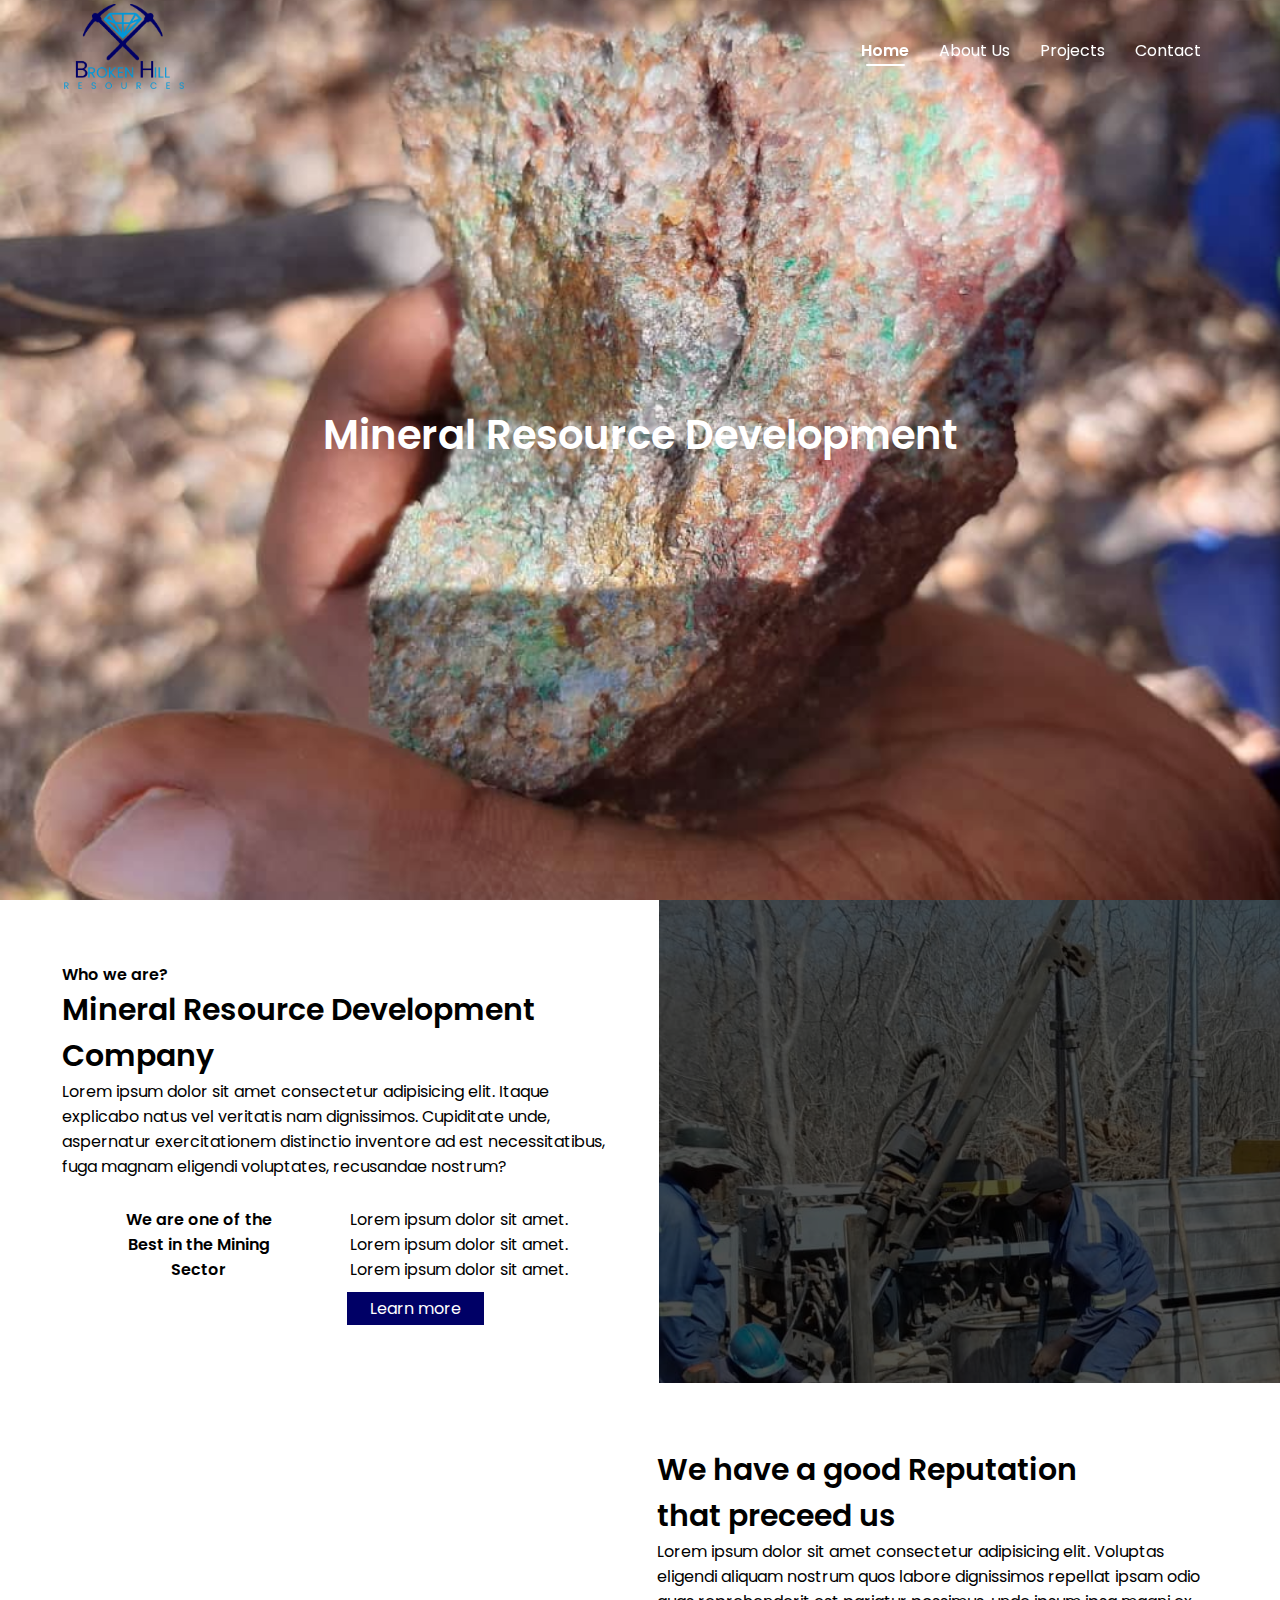
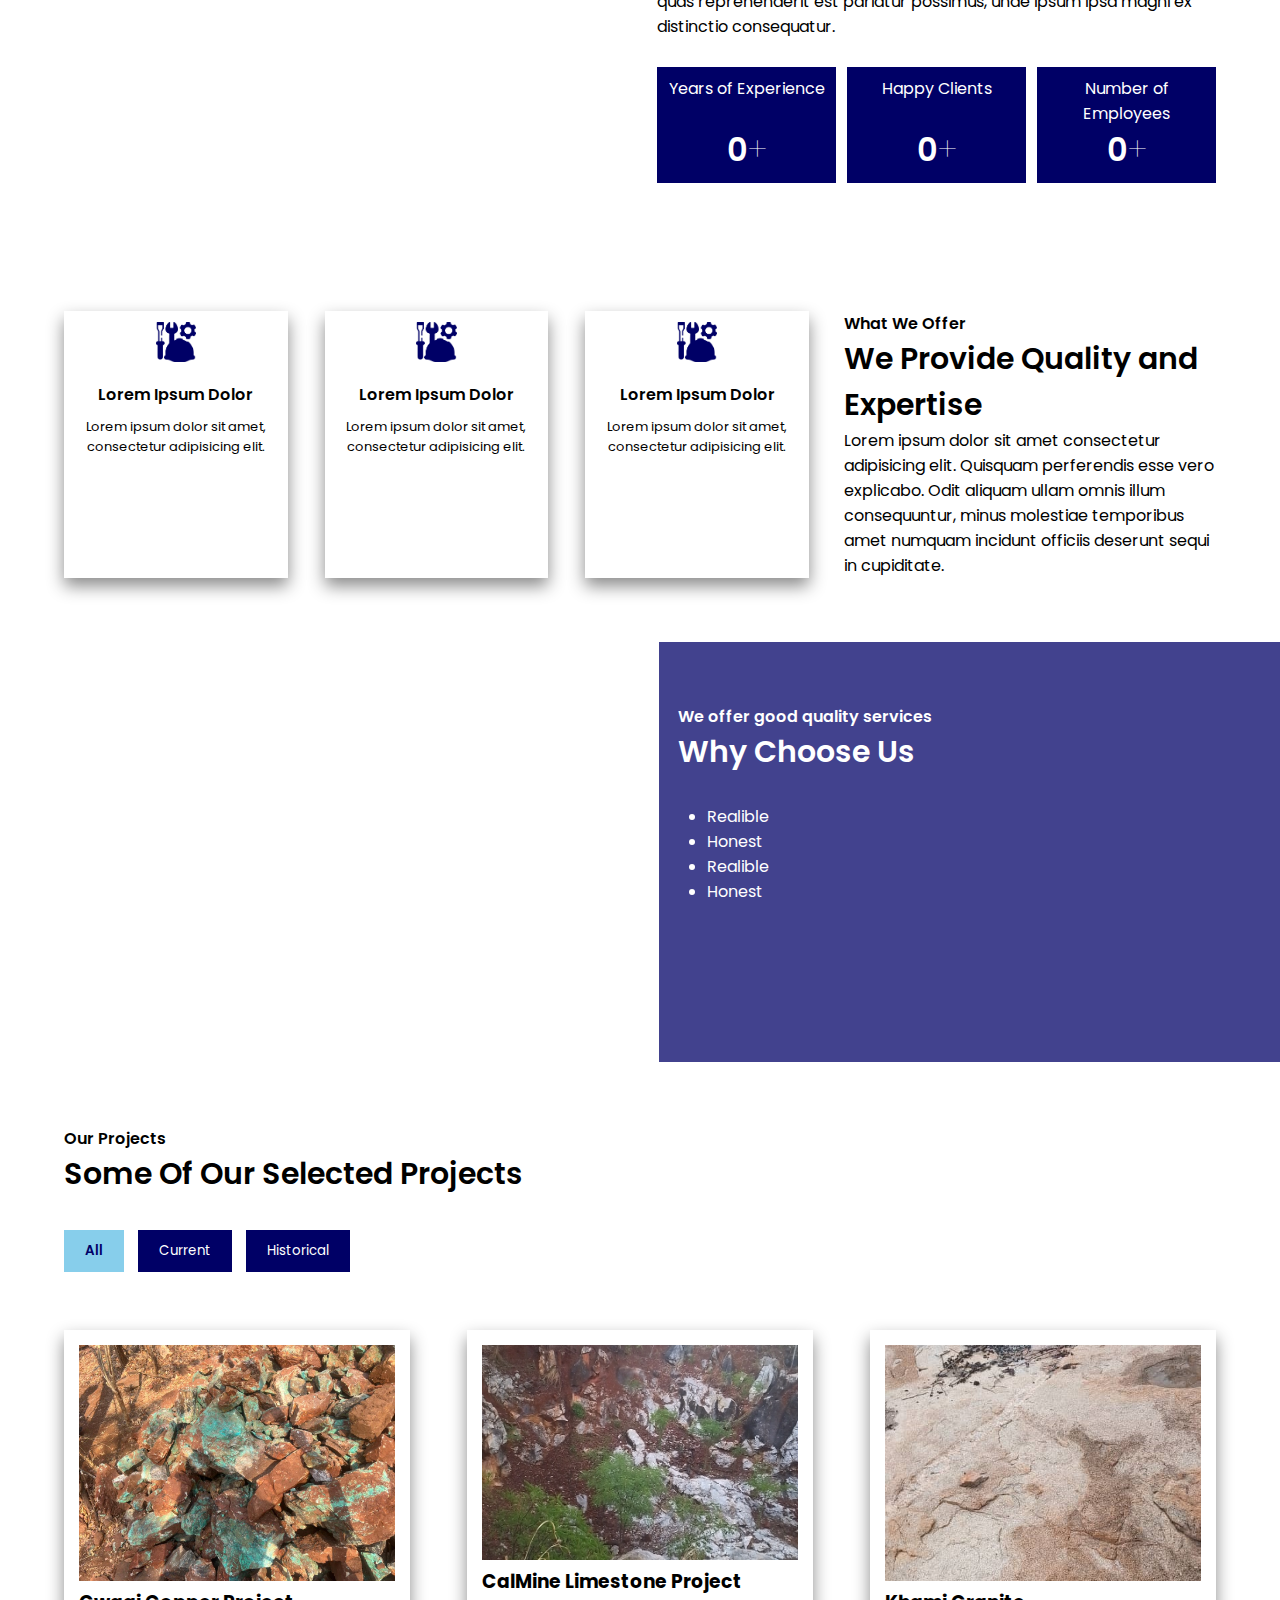
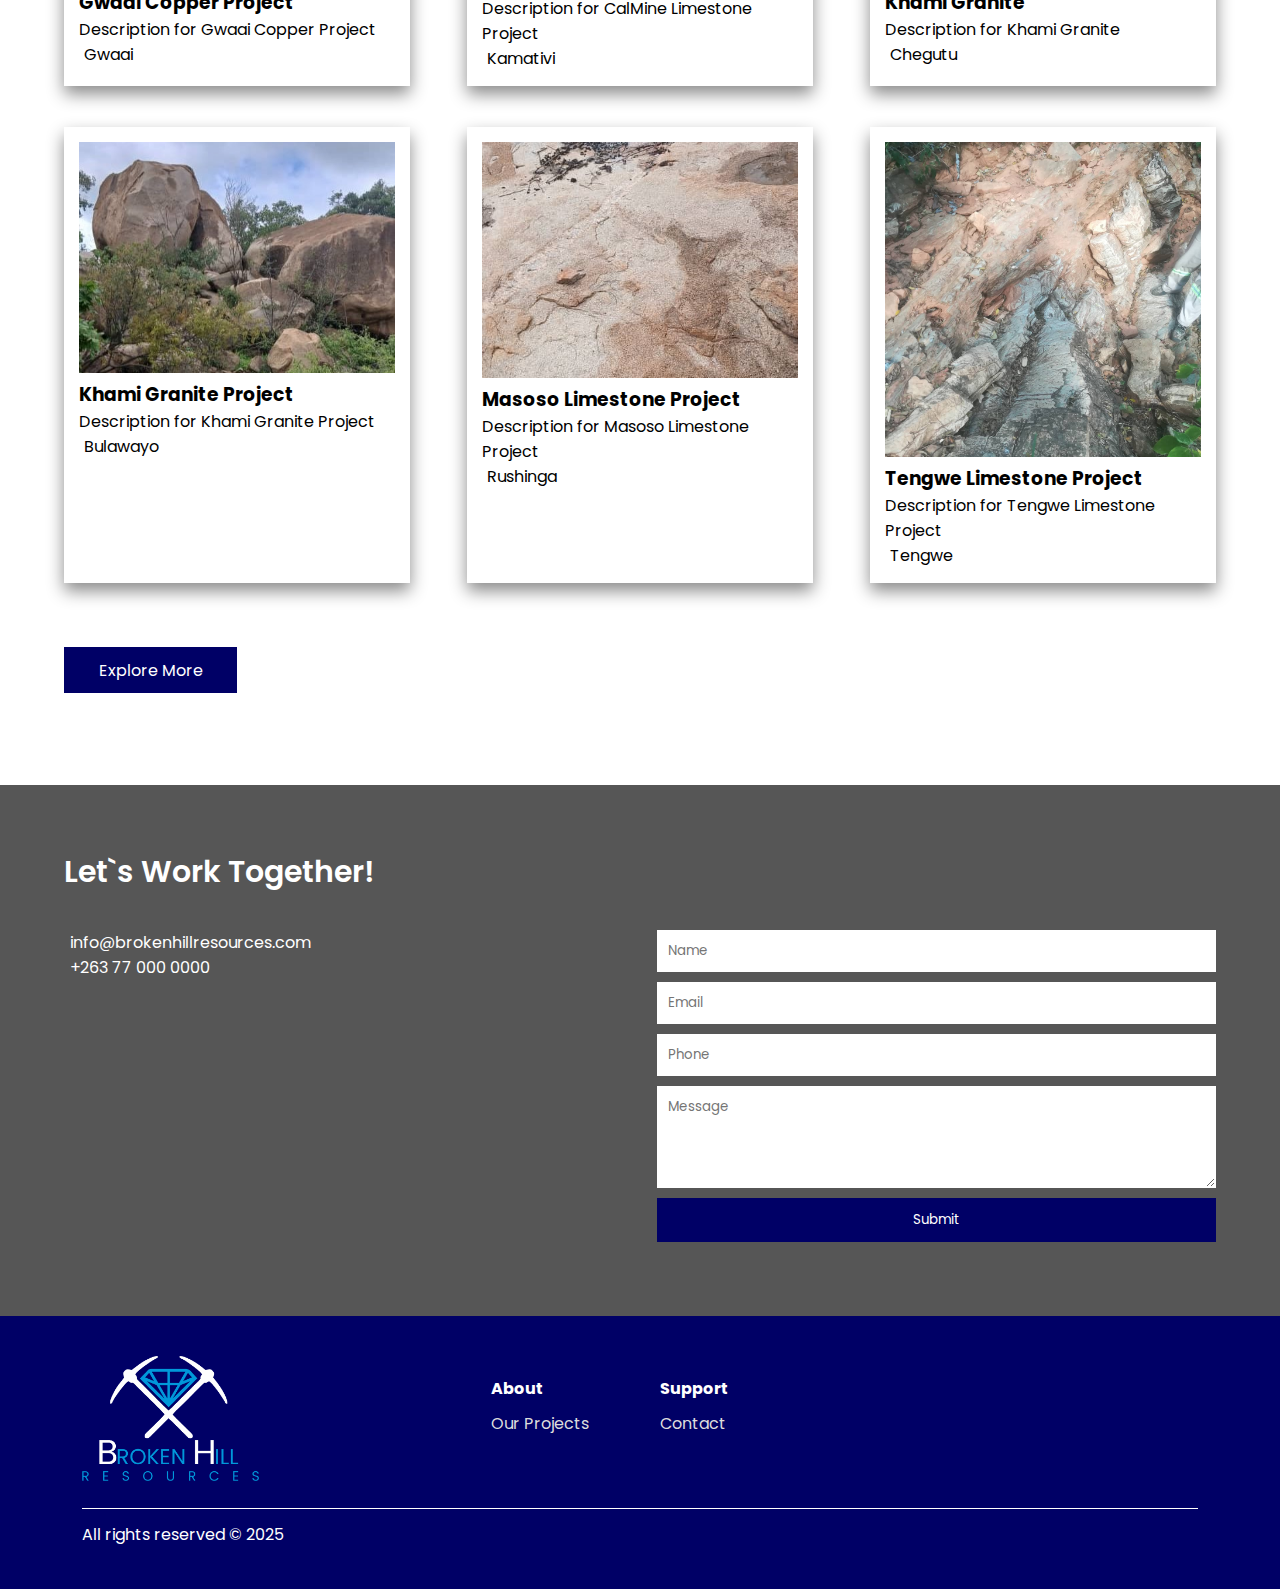
==== commit 7a12f93a: "editing images on projects page" ====
--- a/index.html
+++ b/index.html
@@ -224,7 +224,7 @@
                   </div>
                   <div class="project-card" data-category="Historical">
                     <div class="project_img_container">
-                        <img src="./assets/images/IMG-20250130-WA0053.jpg" alt="Historical Project">
+                        <img src="./assets/images/CalMine/IMG-20250130-WA0046.jpg" alt="Historical Project">
                     </div>
                     <h3>CalMine Limestone Project</h3>
                     <p>Description for CalMine Limestone Project</p>
@@ -232,7 +232,7 @@
                   </div>
                   <div class="project-card" data-category="Historical">
                     <div class="project_img_container">
-                        <img src="./assets/images/IMG-20250130-WA0040.jpg" alt="Historical Project">
+                        <img src="./assets/images/Khami/IMG-20250207-WA0019.jpg" alt="Historical Project">
                     </div>
                     <h3>Khami Granite</h3>
                     <p>Description for Khami Granite</p>
@@ -240,7 +240,7 @@
                   </div>
                   <div class="project-card" data-category="Current">
                     <div class="project_img_container">
-                        <img src="./assets/images/IMG-20250130-WA0064.jpg" alt="Current Project">
+                        <img src="./assets/images/Khami/IMG-20250130-WA0042.jpg" alt="Current Project">
                     </div>
                     <h3>Khami Granite Project</h3>
                     <p>Description for Khami Granite Project</p>
@@ -248,11 +248,11 @@
                   </div>
                   <div class="project-card" data-category="Historical">
                     <div class="project_img_container">
-                        <img src="./assets/images/IMG-20250130-WA0073.jpg" alt="Historical Project">
-                    </div>
-                    <h3>Dete Granite Project</h3>
-                    <p>Description for Dete Granite Project</p>
-                    <span><i class="fa-solid fa-location-dot"></i>Dete</span>
+                        <img src="./assets/images/Khami/IMG-20250207-WA0019.jpg" alt="Historical Project">
+                    </div>
+                    <h3>Masoso Limestone Project</h3>
+                    <p>Description for Masoso Limestone Project</p>
+                    <span><i class="fa-solid fa-location-dot"></i>Rushinga</span>
                   </div>
                   <div class="project-card" data-category="Current">
                     <div class="project_img_container">
@@ -275,7 +275,6 @@
             <div class="contact_container">
                 <div class="overall_container">
                     <div class="contact_section_head">
-                        <p class="projects_head_small contact_text">You`ve got a Projecct on your Mind</p>
                         <p class="projects_head overall_heads contact_text">Let`s Work Together!</p>
                     </div>
                     <div class="contact_grid_container">
--- a/stylesheets/style.css
+++ b/stylesheets/style.css
@@ -531,7 +531,6 @@
     width: 100%;
     height: 100%;
     height: 100vh;
-    background: linear-gradient(270deg, #00006636, rgba(5, 105, 145, 0.534));
     z-index: 777;
 }
 
@@ -1236,7 +1235,6 @@
 
 .about_page_overlay{
     height: 60vh;
-    background: linear-gradient(270deg, #000066ad, rgba(5, 105, 145, 0.658));
     position: relative;
     display: flex;
     justify-content: center;
@@ -1351,7 +1349,6 @@
     width: 100%;
     height: 100%;
     height: 60vh;
-    background: linear-gradient(270deg, #00006636, rgba(5, 105, 145, 0.534));
     z-index: 777;
 }
 
@@ -1551,6 +1548,7 @@
     position: relative;
     display: inline-block;
     margin-left: 2%;
+    color: #dfdbdb;
 }
 
 .image-overlay {
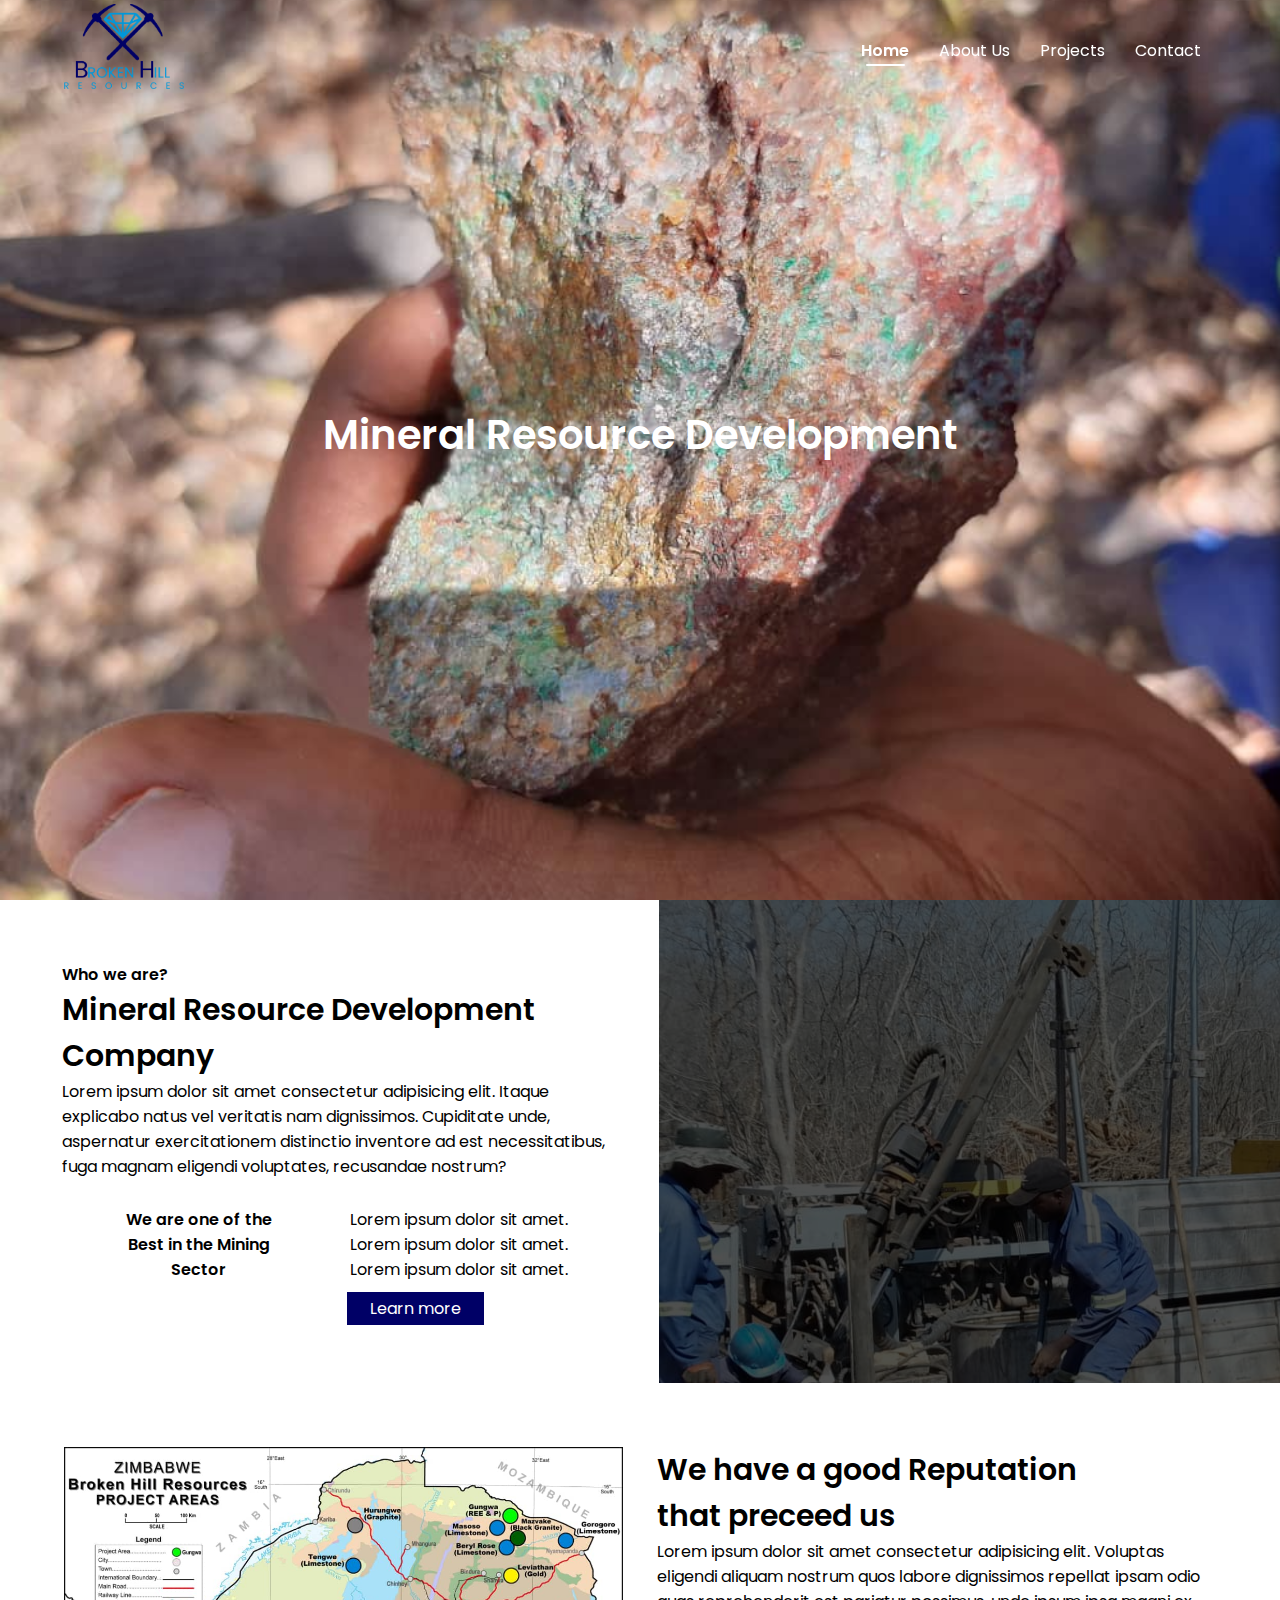
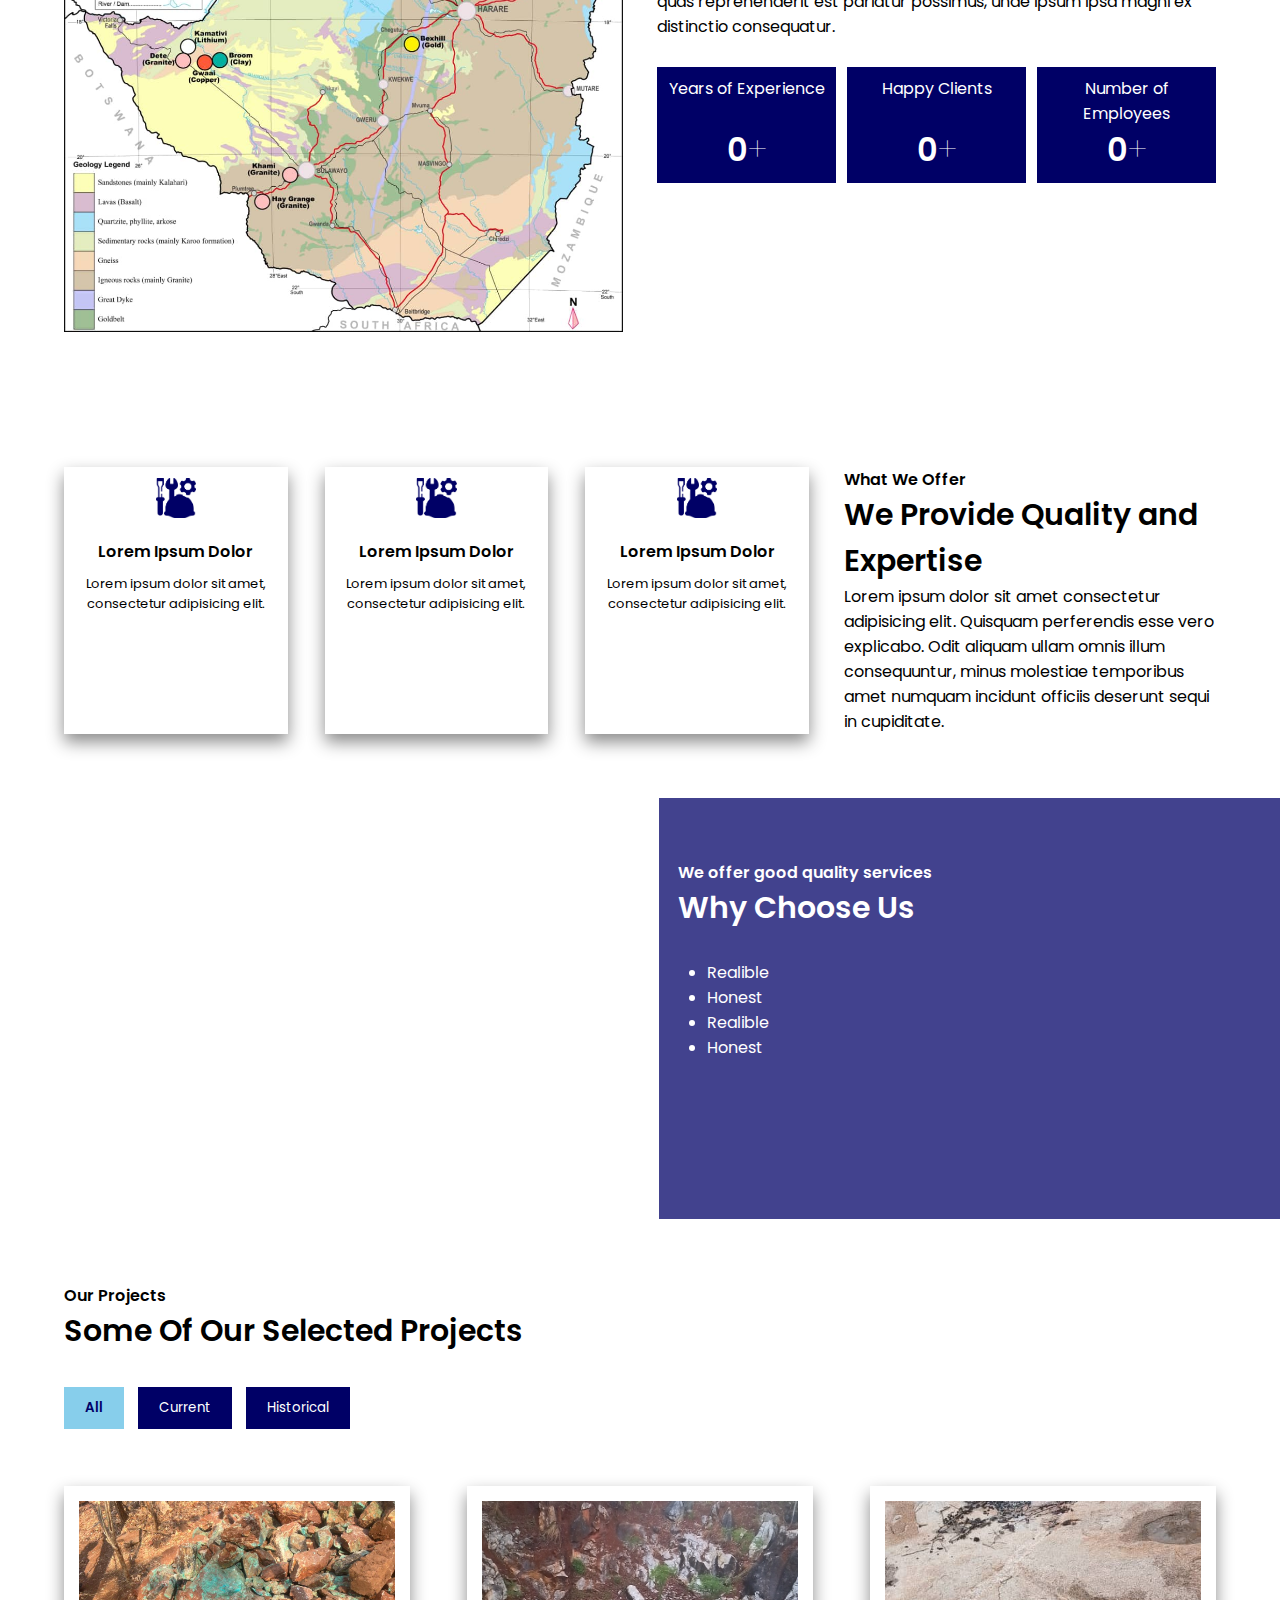
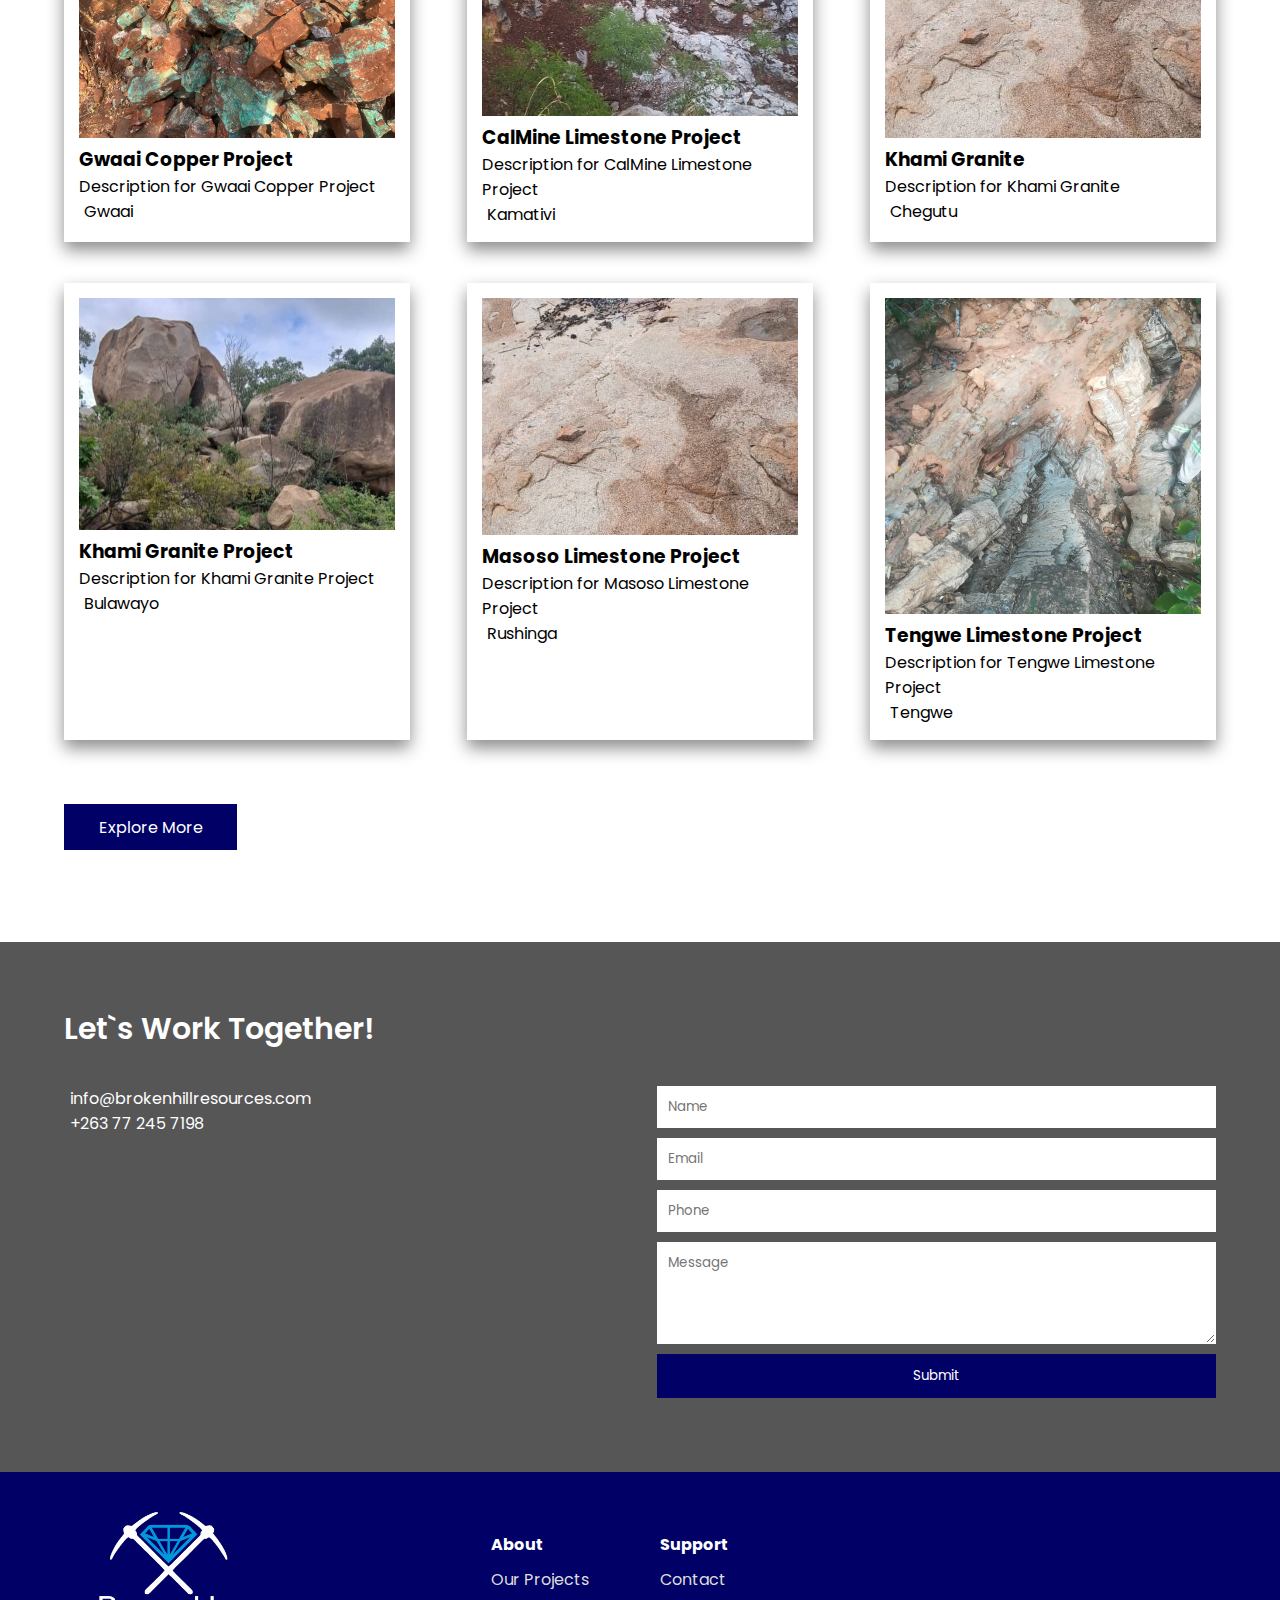
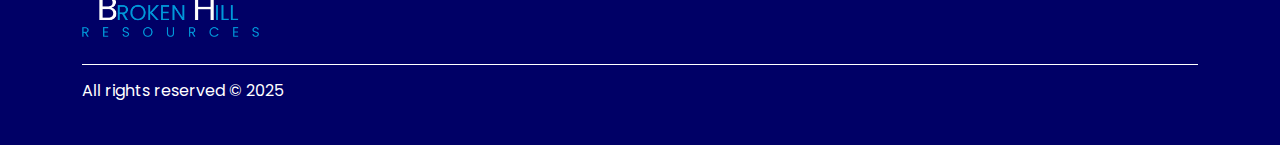
==== commit 90fe207e: "text changes" ====
--- a/index.html
+++ b/index.html
@@ -102,7 +102,7 @@
              <div class="reputation_container">
                 <div class="reputation_grid_container">
                     <div class="reputation_locations_container">
-                        <img src="./assets/images/World Map.png" alt="">
+                        <img src="./assets/images/map.jpg" alt="">
                     </div>
                     <div class="reputation_text_container">
                         <p class="reputation_head overall_heads">We have a good Reputation that preceed us</p>
@@ -280,7 +280,7 @@
                     <div class="contact_grid_container">
                         <div class="contact_details">
                             <a href="malito:info@brokenhillresources.com"><i class="fa-solid fa-envelope"></i>info@brokenhillresources.com</a>
-                            <a href="tel:+263775458638"><i class="fa-solid fa-phone"></i>+263 77 000 0000</a>
+                            <a href="tel:+263775458638"><i class="fa-solid fa-phone"></i>+263 77 245 7198</a>
                         </div>
                         <div class="contact_form_container">
                             <form id="contact_form" class="contact_form">
--- a/stylesheets/style.css
+++ b/stylesheets/style.css
@@ -691,7 +691,6 @@
 
 .reputation_locations_container{
     width: 100%;
-    opacity: 0;
 
     img{
         width: 100%;
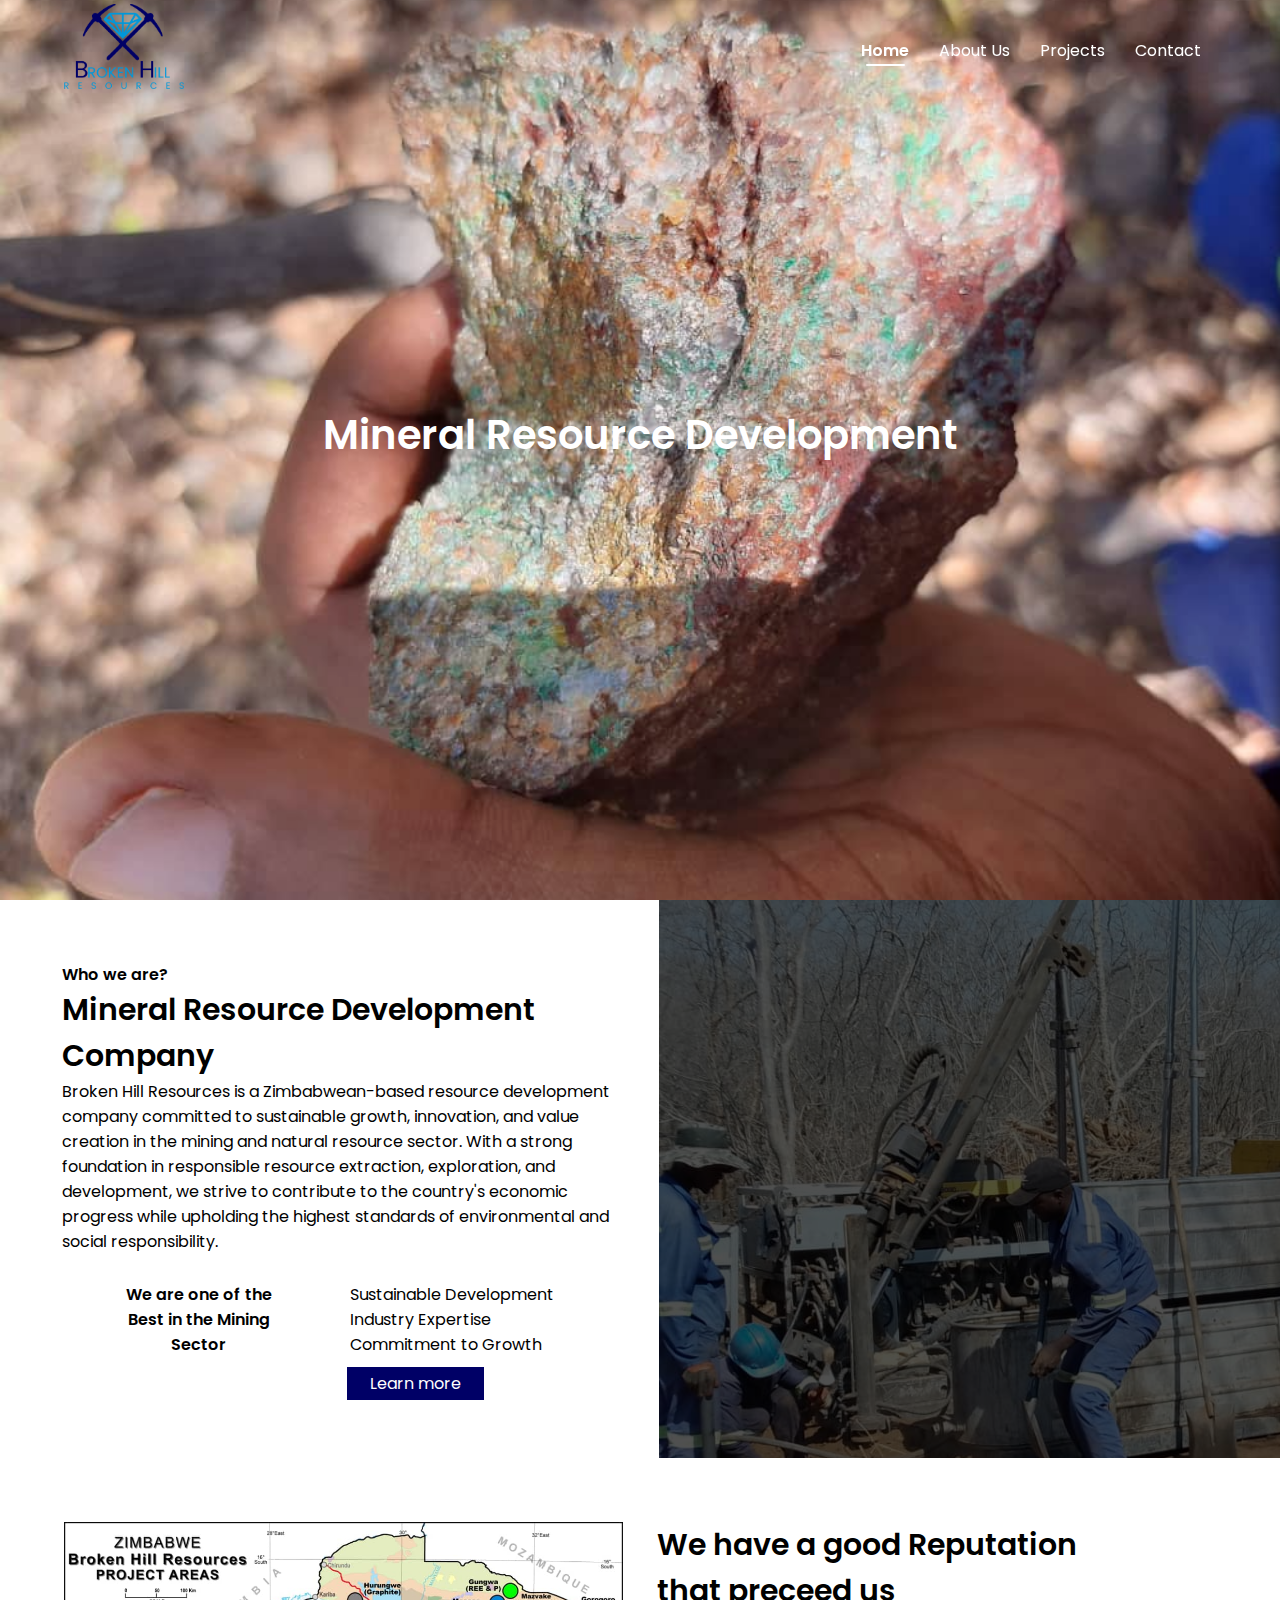
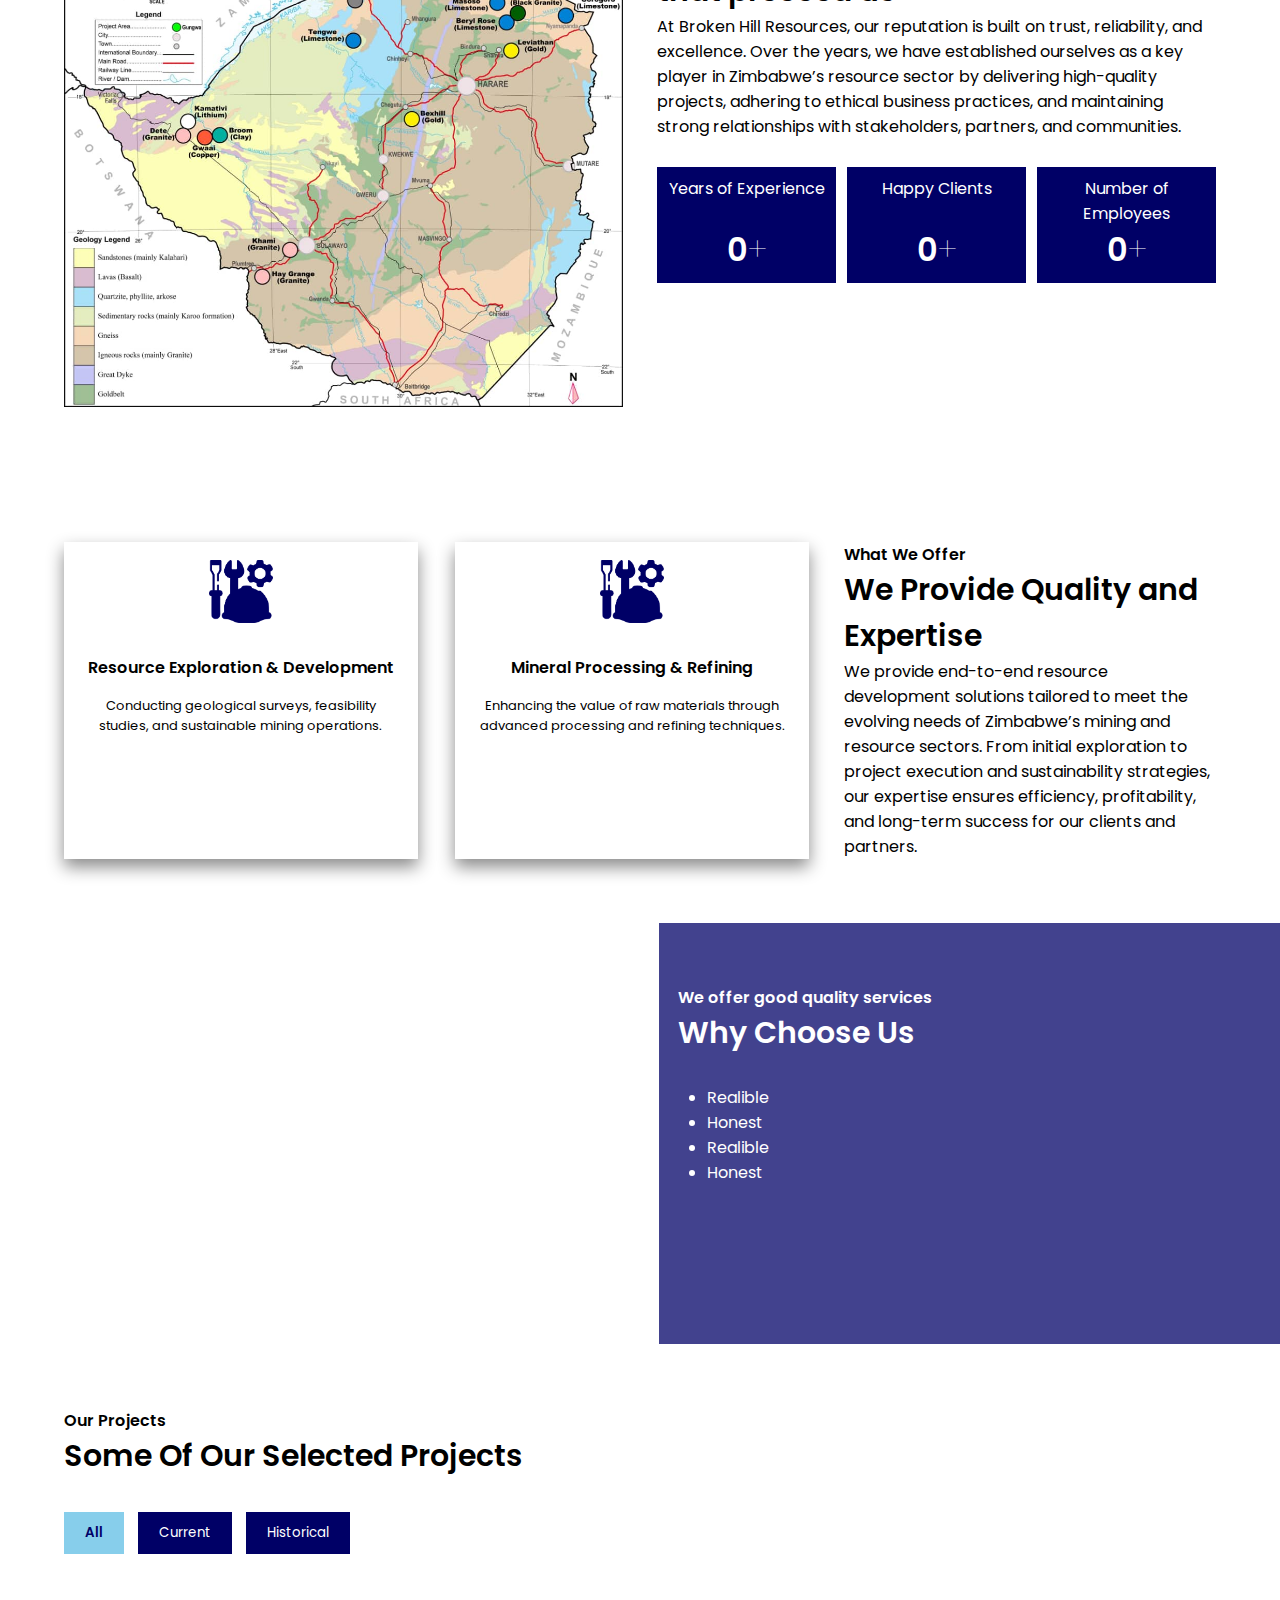
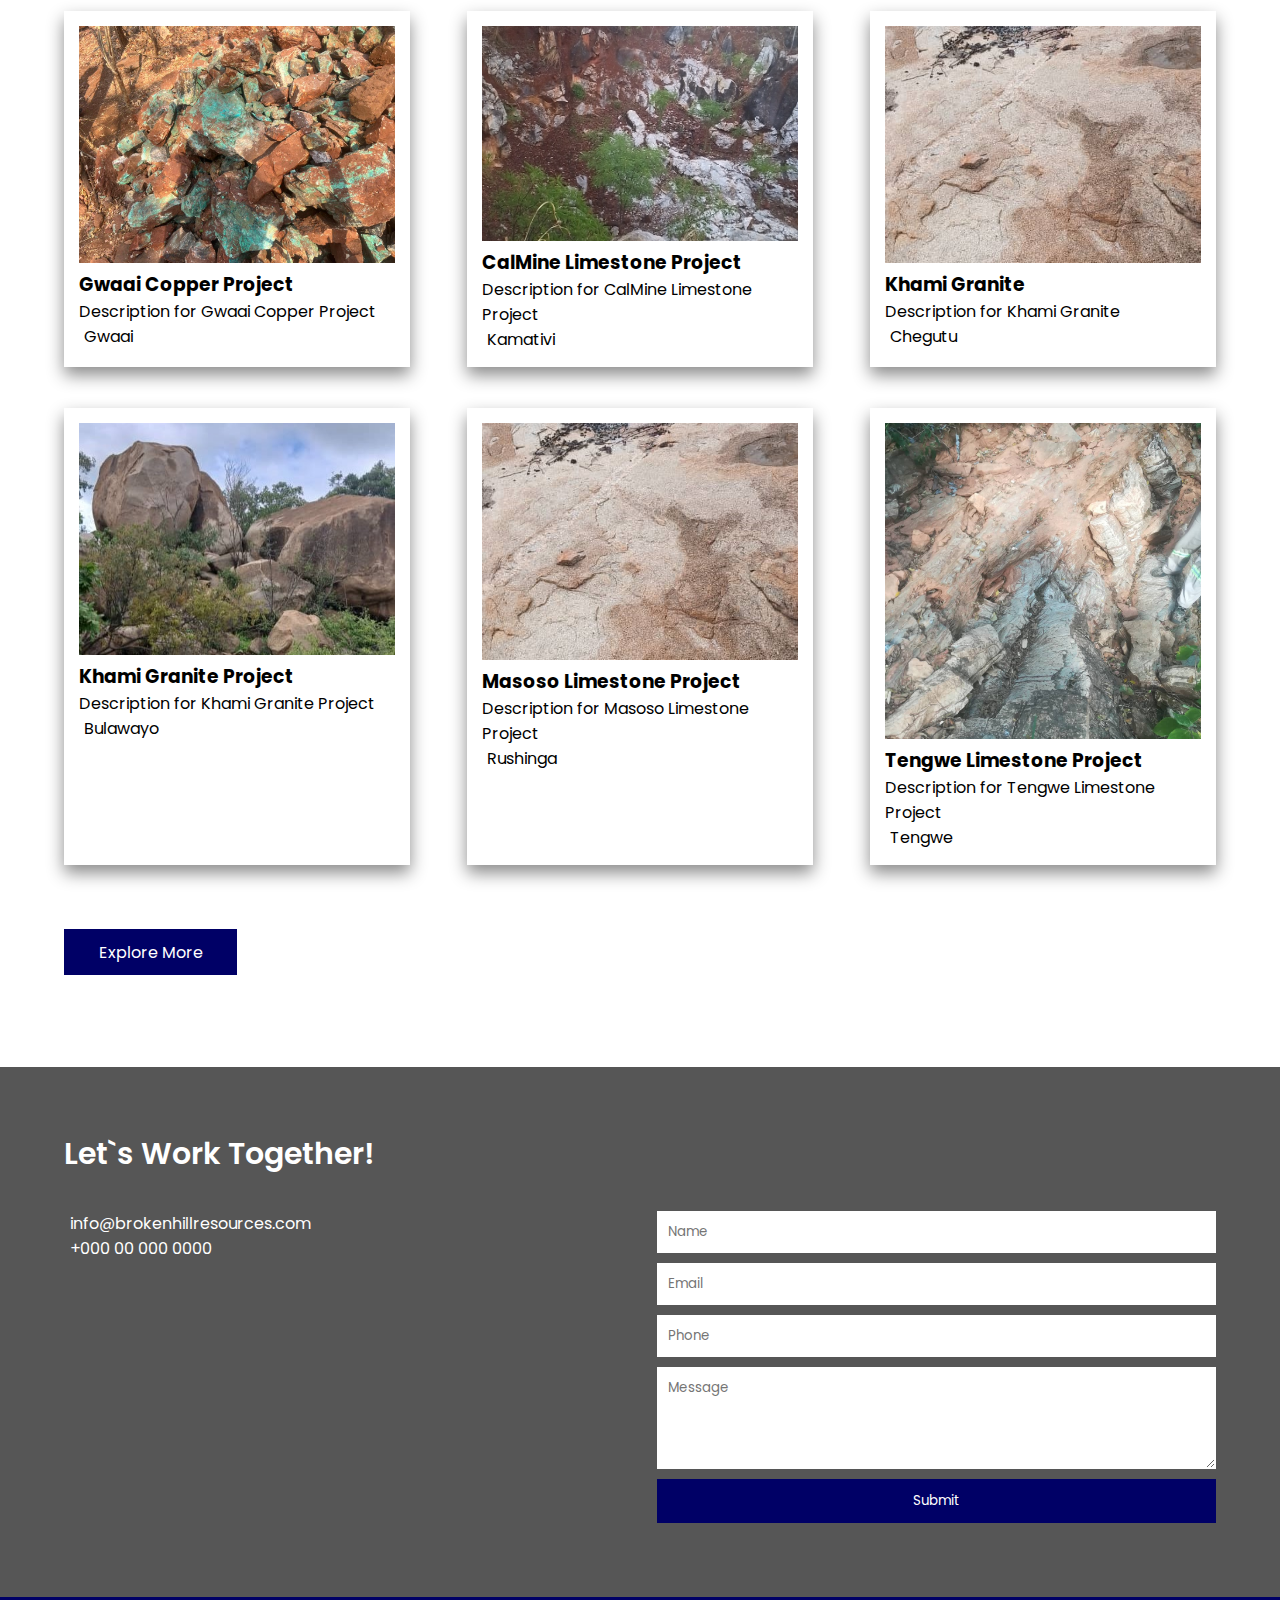
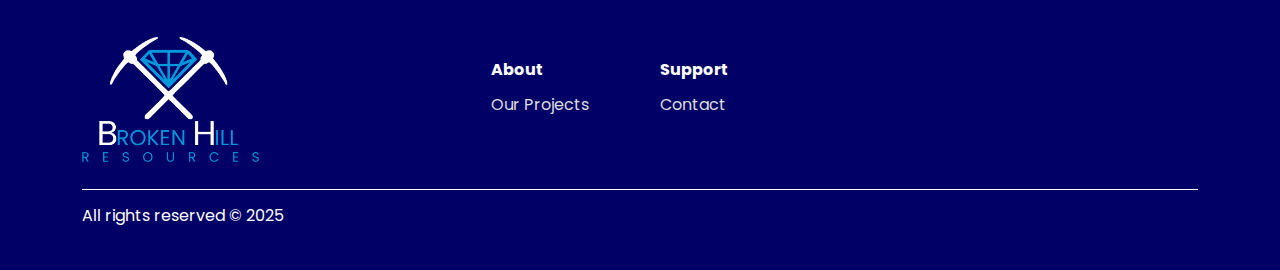
==== commit 39730833: "text changes" ====
--- a/index.html
+++ b/index.html
@@ -77,16 +77,23 @@
                 <div class="about_text_container">
                     <p class="about_head">Who we are?</p>
                     <p class="about_big_typo overall_heads">Mineral Resource Development Company</p>
-                    <p class="about_brief">Lorem ipsum dolor sit amet consectetur adipisicing elit. Itaque explicabo natus vel veritatis nam dignissimos. Cupiditate unde, aspernatur exercitationem distinctio inventore ad est necessitatibus, fuga magnam eligendi voluptates, recusandae nostrum?</p>
+                    <p class="about_brief">
+                        Broken Hill Resources is a Zimbabwean-based resource development company committed 
+                        to sustainable growth, innovation, and value creation in the mining and natural
+                         resource sector. With a strong foundation in responsible resource extraction, 
+                         exploration, and development, we strive to contribute to the country's economic 
+                         progress while upholding the highest standards of environmental and social 
+                         responsibility.
+                    </p>
                     <div class="about_about_grid_container">
                         <div class="about_award_container">
                             <i class="fa-solid fa-award"></i>
                             <p class="award_text">We are one of the Best in the Mining Sector</p>
                         </div>
                         <div class="about_about_text_container">
-                                <p class="ticked"><i class="fa-solid fa-square-check"></i> Lorem ipsum dolor sit amet.</p>
-                                <p class="ticked"><i class="fa-solid fa-square-check"></i> Lorem ipsum dolor sit amet.</p>
-                                <p class="ticked ticked_last"><i class="fa-solid fa-square-check"></i> Lorem ipsum dolor sit amet.</p>
+                                <p class="ticked"><i class="fa-solid fa-square-check"></i> Sustainable Development</p>
+                                <p class="ticked"><i class="fa-solid fa-square-check"></i> Industry Expertise</p>
+                                <p class="ticked ticked_last"><i class="fa-solid fa-square-check"></i> Commitment to Growth</p>
 
                                 <a class="about_learn_more" href="./about.html">Learn more</a>
                         </div>
@@ -106,7 +113,13 @@
                     </div>
                     <div class="reputation_text_container">
                         <p class="reputation_head overall_heads">We have a good Reputation that preceed us</p>
-                        <p class="reputation_par">Lorem ipsum dolor sit amet consectetur adipisicing elit. Voluptas eligendi aliquam nostrum quos labore dignissimos repellat ipsam odio quas reprehenderit est pariatur possimus, unde ipsum ipsa magni ex distinctio consequatur.</p>
+                        <p class="reputation_par">
+                            At Broken Hill Resources, our reputation is built on trust, reliability, and 
+                            excellence. Over the years, we have established ourselves as a key player in
+                             Zimbabwe’s resource sector by delivering high-quality projects, adhering to 
+                             ethical business practices, and maintaining strong relationships with 
+                             stakeholders, partners, and communities.
+                        </p>
                         <!-- Counter -->
                         <div class="counter_container">
                             <div class="years_exp_container counter" data-target="5">
@@ -140,19 +153,19 @@
                <div class="services_cards_grid_container">
                    <div class="service_card_container">
                        <img class="service_card_img" src="./assets/icons/helmet.png" alt="">
-                       <p class="service_card_head">Lorem Ipsum Dolor</p>
-                       <p class="service_card_par">Lorem ipsum dolor sit amet, consectetur adipisicing elit.</p>
+                       <p class="service_card_head">Resource Exploration & Development</p>
+                       <p class="service_card_par">Conducting geological surveys, feasibility studies, and sustainable mining operations.</p>
                    </div>
                    <div class="service_card_container">
                        <img class="service_card_img" src="./assets/icons/helmet.png" alt="">
-                       <p class="service_card_head">Lorem Ipsum Dolor</p>
+                       <p class="service_card_head">Mineral Processing & Refining</p>
+                       <p class="service_card_par">Enhancing the value of raw materials through advanced processing and refining techniques.</p>
+                   </div>
+                   <!-- <div class="service_card_container">
+                       <img class="service_card_img" src="./assets/icons/helmet.png" alt="">
+                       <p class="service_card_head">Environmental & Compliance Consulting</p>
                        <p class="service_card_par">Lorem ipsum dolor sit amet, consectetur adipisicing elit.</p>
-                   </div>
-                   <div class="service_card_container">
-                       <img class="service_card_img" src="./assets/icons/helmet.png" alt="">
-                       <p class="service_card_head">Lorem Ipsum Dolor</p>
-                       <p class="service_card_par">Lorem ipsum dolor sit amet, consectetur adipisicing elit.</p>
-                   </div>
+                   </div> -->
                    <!-- <div class="service_card_container">
                        <img class="service_card_img" src="./assets/icons/water-pipe.png" alt="">
                        <p class="service_card_head">Hydraulic Structures & Hydrology</p>
@@ -174,7 +187,12 @@
                <div class="services_text_container to_be_none">
                    <p class="services_head">What We Offer</p>
                    <p class="services_big_typo overall_heads">We Provide Quality and Expertise</p>
-                   <p class="services_par">Lorem ipsum dolor sit amet consectetur adipisicing elit. Quisquam perferendis esse vero explicabo. Odit aliquam ullam omnis illum consequuntur, minus molestiae temporibus amet numquam incidunt officiis deserunt sequi in cupiditate.</p>
+                   <p class="services_par">
+                    We provide end-to-end resource development solutions tailored to meet the evolving needs 
+                    of Zimbabwe’s mining and resource sectors. From initial exploration to project execution 
+                    and sustainability strategies, our expertise ensures efficiency, profitability, and 
+                    long-term success for our clients and partners.
+                   </p>
                </div>
            </div>
        </div>  
@@ -280,7 +298,7 @@
                     <div class="contact_grid_container">
                         <div class="contact_details">
                             <a href="malito:info@brokenhillresources.com"><i class="fa-solid fa-envelope"></i>info@brokenhillresources.com</a>
-                            <a href="tel:+263775458638"><i class="fa-solid fa-phone"></i>+263 77 245 7198</a>
+                            <a href="tel:+263775458638"><i class="fa-solid fa-phone"></i>+000 00 000 0000</a>
                         </div>
                         <div class="contact_form_container">
                             <form id="contact_form" class="contact_form">
--- a/stylesheets/style.css
+++ b/stylesheets/style.css
@@ -817,17 +817,13 @@
 /* Service Cards */
 .services_cards_grid_container{
     display: grid;
-    grid-template-columns: repeat(3, 1fr);
+    grid-template-columns: repeat(2, 1fr);
     gap: 5%;
     text-align: center;
 
     @media(max-width:700px){
         margin-top: 5%;
-    }    
-
-    @media(max-width:570px){
-        grid-template-columns: 1fr 1fr;
-    } 
+    }
 
     @media(max-width:400px){
         grid-template-columns: 1fr;
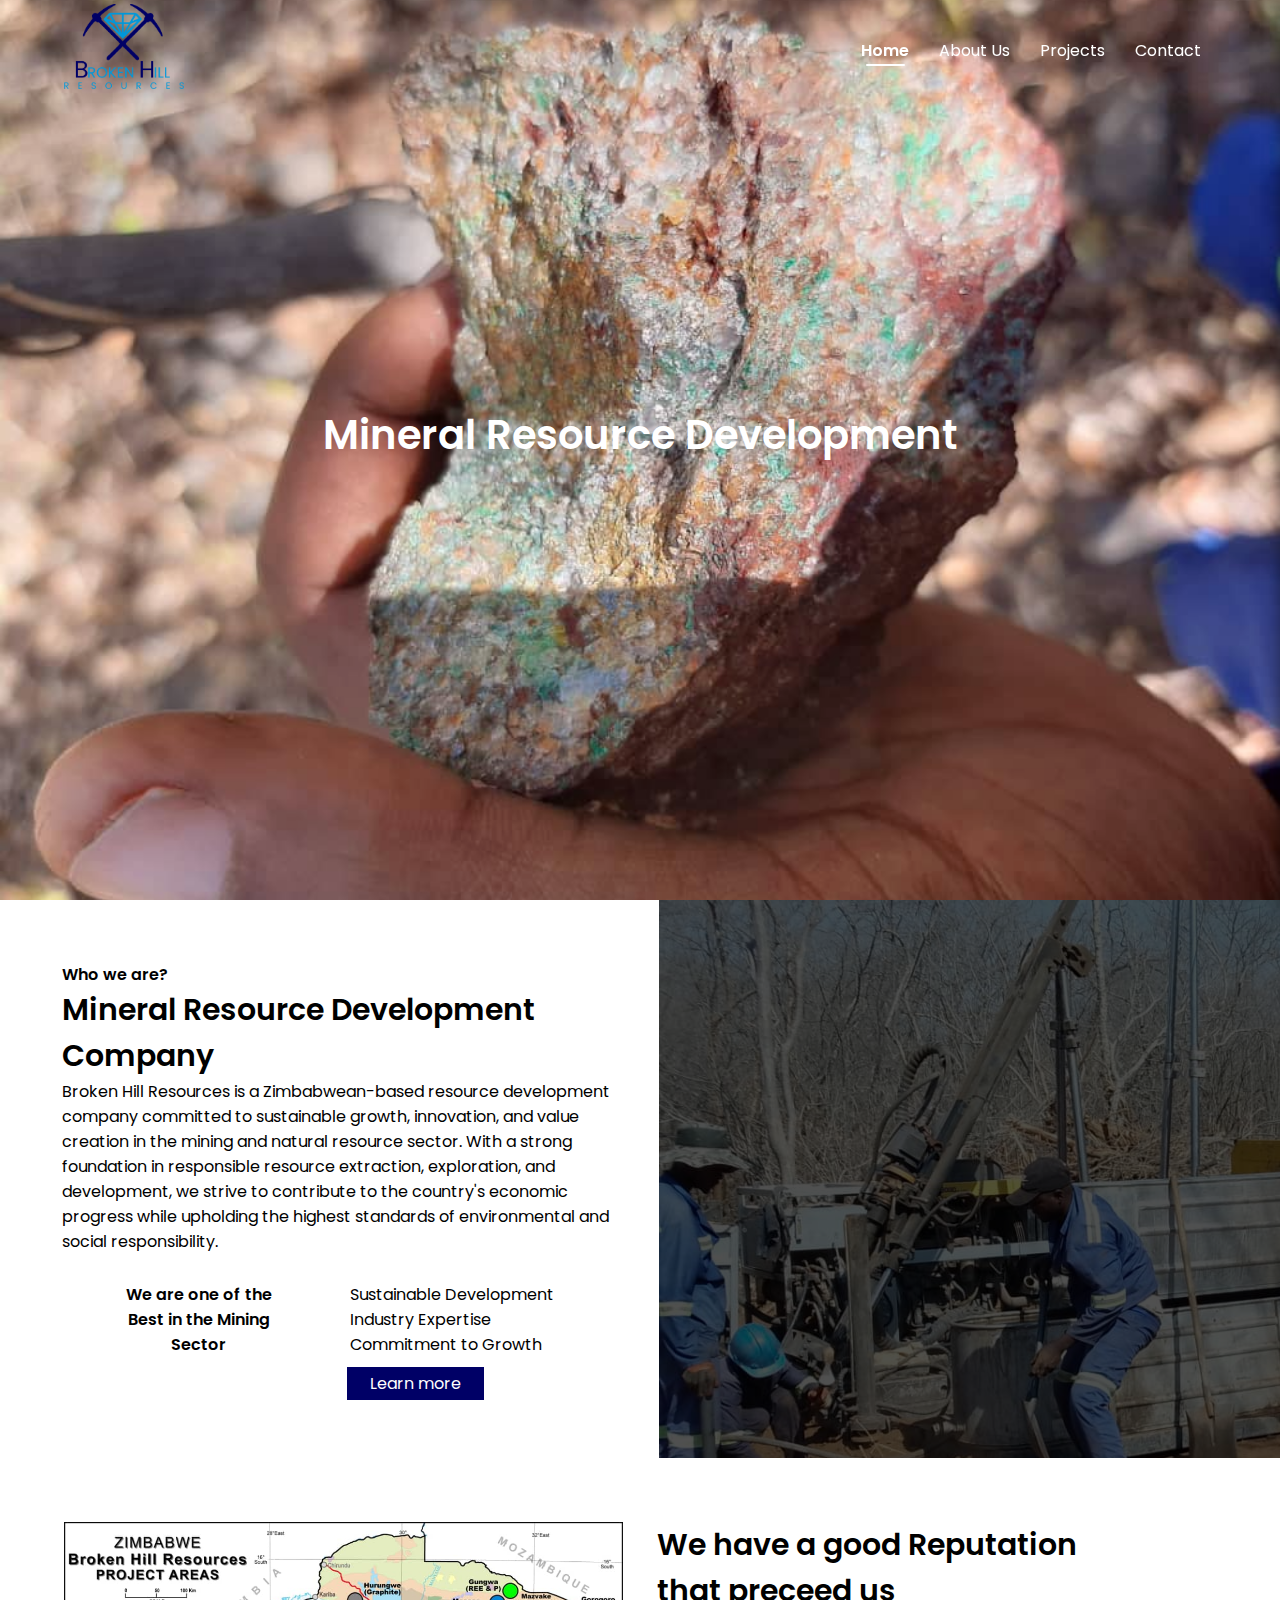
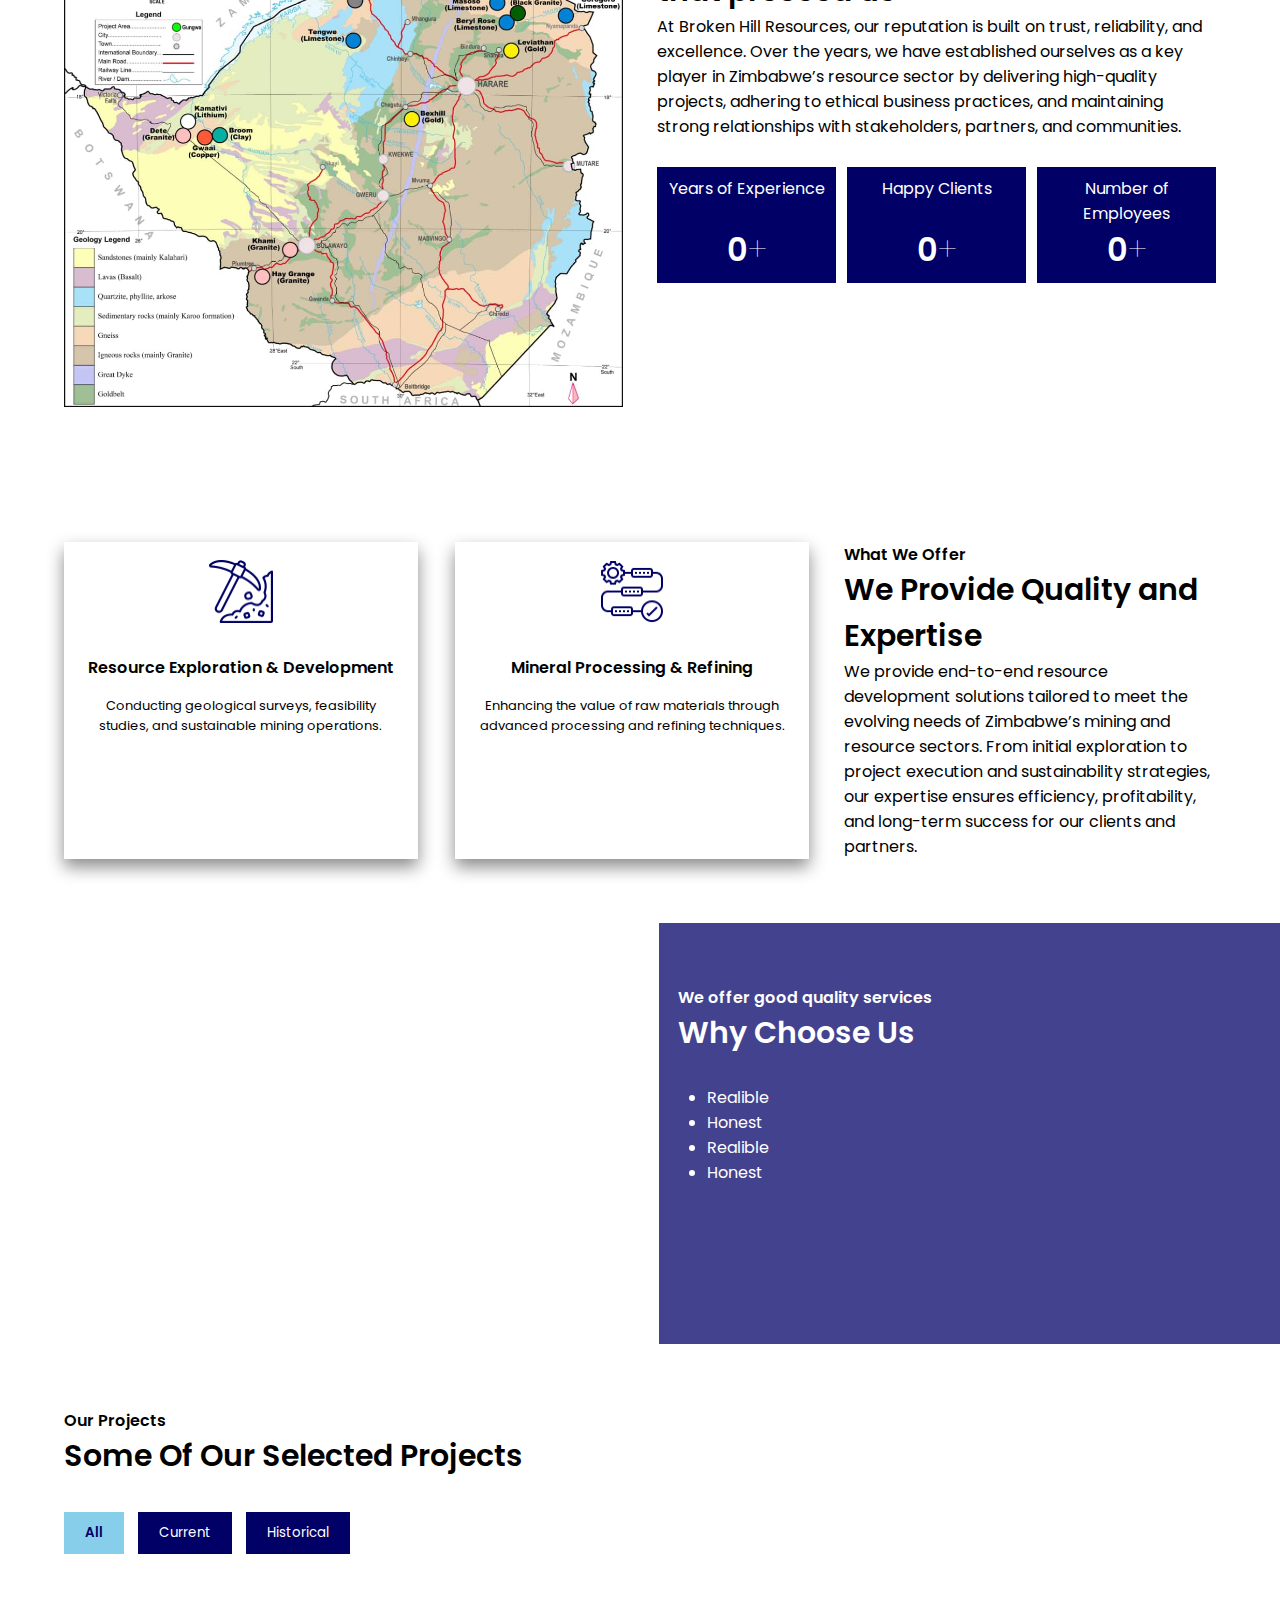
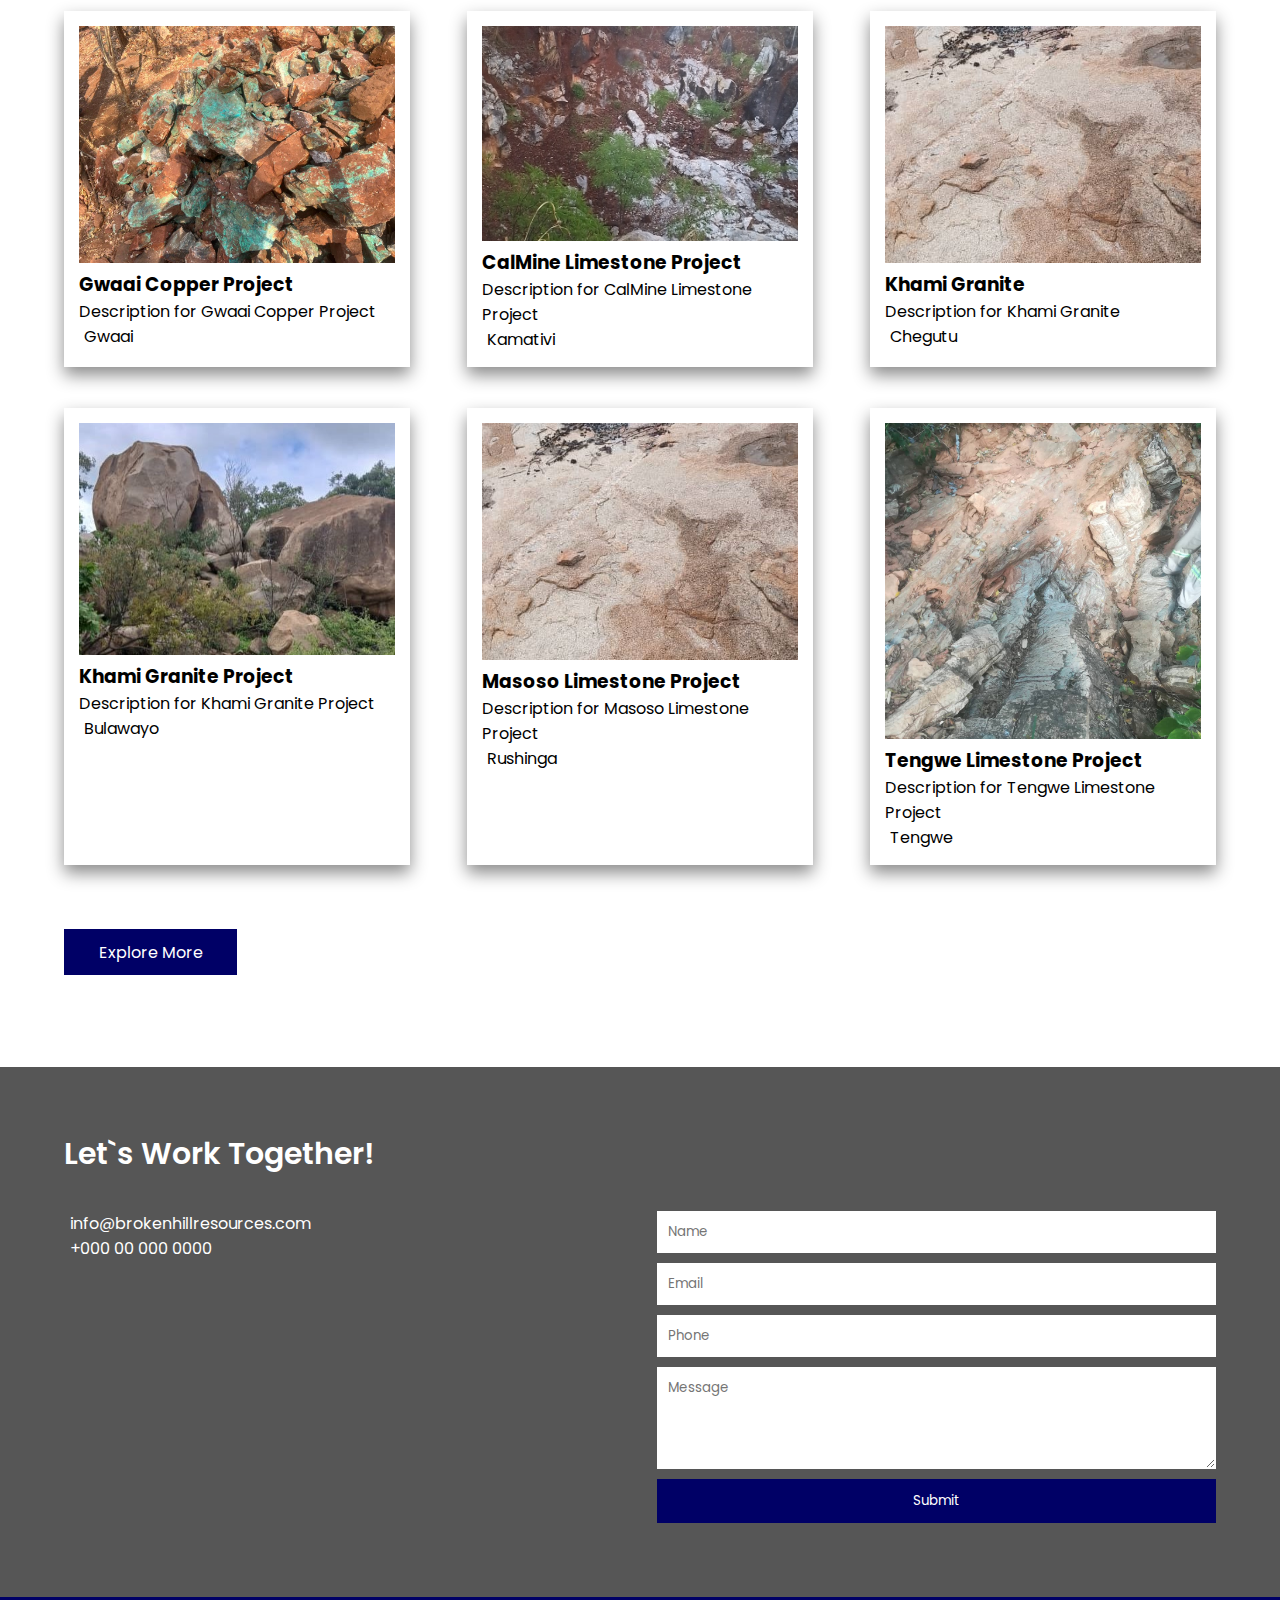
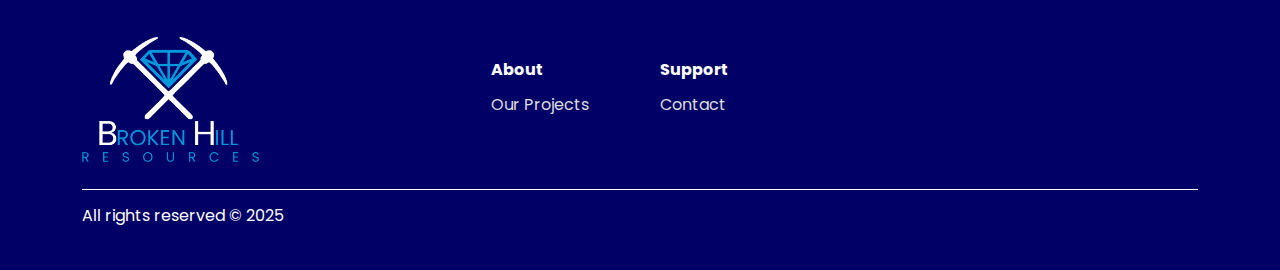
==== commit 18c8c971: "text changes" ====
--- a/index.html
+++ b/index.html
@@ -152,12 +152,12 @@
                </div>
                <div class="services_cards_grid_container">
                    <div class="service_card_container">
-                       <img class="service_card_img" src="./assets/icons/helmet.png" alt="">
+                       <img class="service_card_img" src="./assets/icons/pickaxe.png" alt="">
                        <p class="service_card_head">Resource Exploration & Development</p>
                        <p class="service_card_par">Conducting geological surveys, feasibility studies, and sustainable mining operations.</p>
                    </div>
                    <div class="service_card_container">
-                       <img class="service_card_img" src="./assets/icons/helmet.png" alt="">
+                       <img class="service_card_img" src="./assets/icons/iteration.png" alt="">
                        <p class="service_card_head">Mineral Processing & Refining</p>
                        <p class="service_card_par">Enhancing the value of raw materials through advanced processing and refining techniques.</p>
                    </div>
